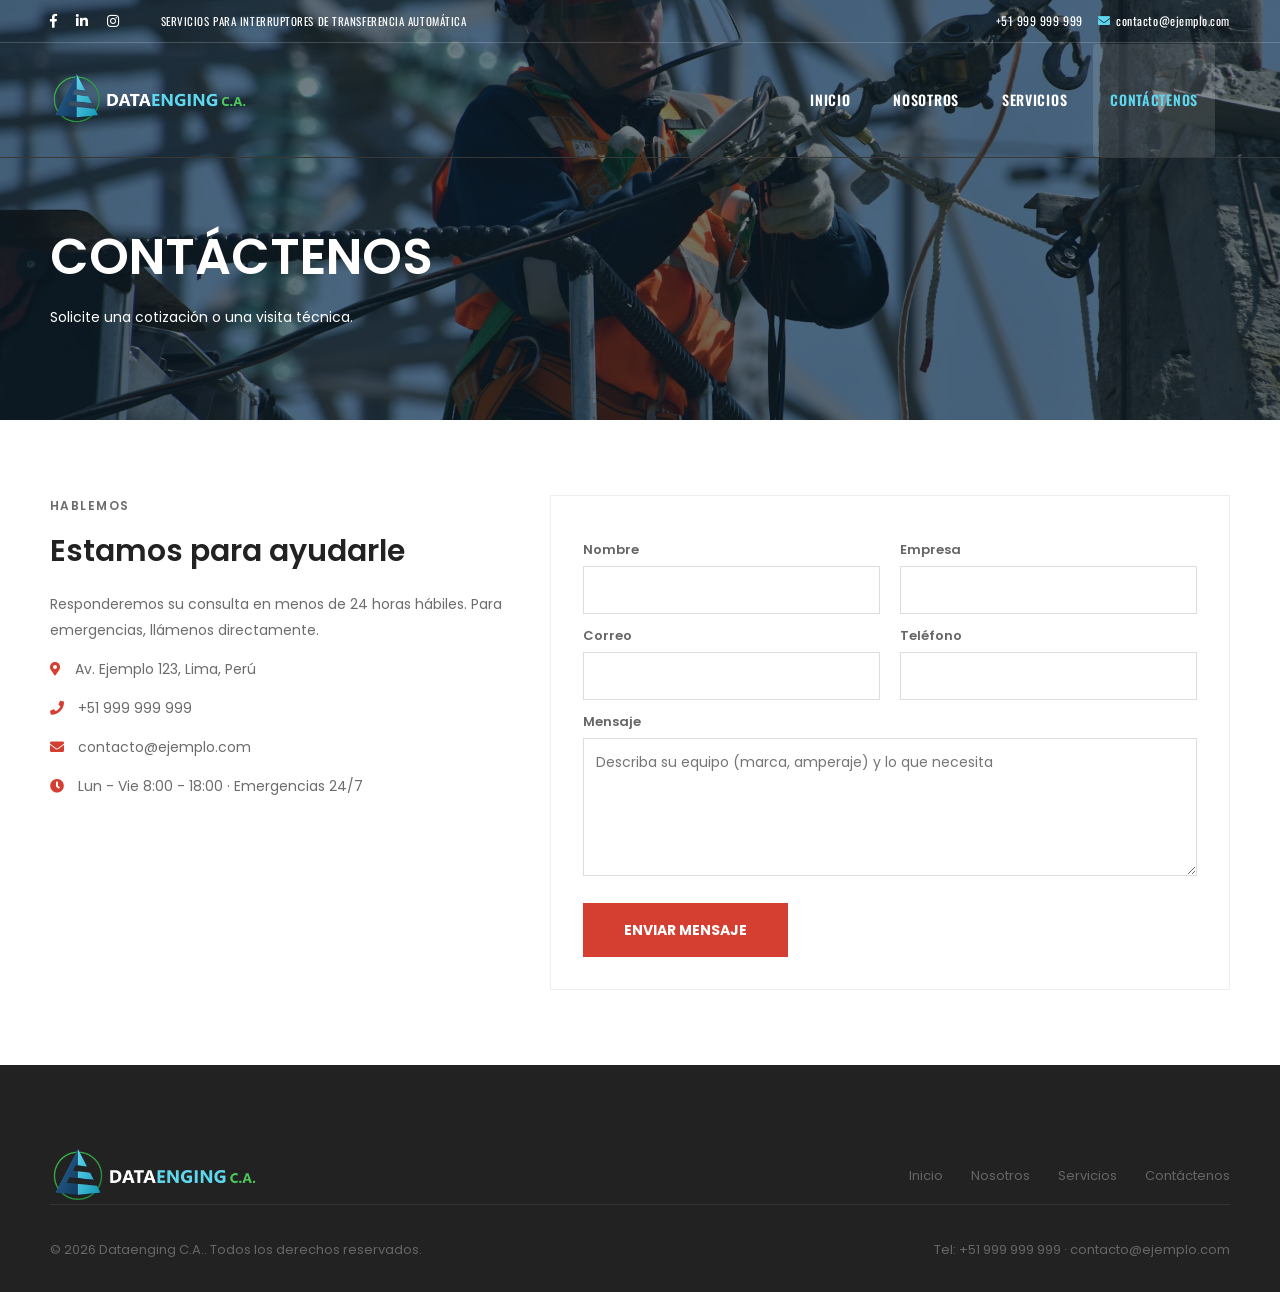
==== contactenos.html @ 5ed20f8c "update" ====
<!DOCTYPE html>
<html lang="es">

<head>
    <meta charset="UTF-8">
    <meta name="viewport" content="width=device-width, initial-scale=1.0, minimum-scale=1.0">

    <title>Contáctenos | Servicios para Interruptores de Transferencia Automática</title>

    <meta name="description" content="Venta, instalación, mantenimiento y reparación de interruptores de transferencia automática (ATS).">

    <link rel="icon" type="image/png" sizes="32x32" href="images/favicon.png">
    <link rel="icon" type="image/png" sizes="192x192" href="images/favicon-192.png">
    <link rel="apple-touch-icon" href="images/favicon-192.png">
    <link rel="preload" href="fonts/riode.ttf?5gap68" as="font" type="font/woff2" crossorigin="anonymous">
    <link rel="preload" href="vendor/fontawesome-free/webfonts/fa-solid-900.woff2" as="font" type="font/woff2"
        crossorigin="anonymous">
    <script>
        WebFontConfig = {
            google: { families: [ 'Poppins:300,400,500,600,700,800', 'Oswald:300,400,500,600,700' ] }
        };
        ( function ( d ) {
            var wf = d.createElement( 'script' ), s = d.scripts[ 0 ];
            wf.src = 'js/webfont.js';
            wf.async = true;
            s.parentNode.insertBefore( wf, s );
        } )( document );
    </script>

    <link rel="stylesheet" type="text/css" href="vendor/fontawesome-free/css/all.min.css">
    <link rel="stylesheet" type="text/css" href="vendor/animate/animate.min.css">
    <link rel="stylesheet" type="text/css" href="vendor/owl-carousel/owl.carousel.min.css">

    <link rel="stylesheet" type="text/css" href="css/demo10.min.css">
    <link rel="stylesheet" type="text/css" href="css/site.css">
</head>

<body>
    <div class="page-wrapper">
        <header class="header header-transparent">
            <div class="header-top">
                <div class="container">
                    <div class="header-left">
                        <div class="social-links inline-links">
                            <a href="#" title="Facebook" class="social-link social-facebook fab fa-facebook-f"></a>
                            <a href="#" title="LinkedIn" class="social-link social-linkedin fab fa-linkedin-in"></a>
                            <a href="#" title="Instagram" class="social-link social-instagram fab fa-instagram"></a>
                        </div>
                        <p class="welcome-msg text-uppercase">Servicios para interruptores de transferencia automática</p>
                    </div>
                    <div class="header-right">
                        <a class="call" href="tel:+51999999999"><i class="fas fa-phone-alt"></i> +51 999 999 999</a>
                        <a class="mail" href="mailto:contacto@ejemplo.com"><i class="fas fa-envelope"></i> contacto@ejemplo.com</a>
                    </div>
                </div>
            </div>
            <!-- End HeaderTop -->
            <div class="header-middle sticky-header fix-top sticky-content">
                <div class="container">
                    <div class="header-left">
                        <a href="index.html" class="logo">
                            <img src="images/logo.png" alt="Dataenging C.A." width="210" height="56" />
                        </a>
                    </div>
                    <div class="header-right">
                        <nav class="main-nav">
                            <ul class="menu">
                                <li><a href="index.html">Inicio</a></li>
                                <li><a href="nosotros.html">Nosotros</a></li>
                                <li><a href="servicios.html">Servicios</a></li>
                                <li class="active"><a href="contactenos.html">Contáctenos</a></li>
                            </ul>
                        </nav>
                    </div>
                </div>
            </div>
        </header>
        <!-- End Header -->

        <main class="main">
            <section class="subpage-hero" style="background-image: url(images/site/slide3.jpg); background-color: #1c2b36">
                <div class="container">
                    <h1>Contáctenos</h1>
                    <p>Solicite una cotización o una visita técnica.</p>
                </div>
            </section>
            <div class="page-content container subpage-content">
                <div class="row">
                    <div class="col-lg-5 mb-8 contact-info">
                        <p class="section-subtitle text-uppercase">Hablemos</p>
                        <h2>Estamos para ayudarle</h2>
                        <p>Responderemos su consulta en menos de 24 horas hábiles. Para emergencias, llámenos directamente.</p>
                        <p><i class="fas fa-map-marker-alt text-primary mr-2"></i> Av. Ejemplo 123, Lima, Perú</p>
                        <p><i class="fas fa-phone text-primary mr-2"></i> +51 999 999 999</p>
                        <p><i class="fas fa-envelope text-primary mr-2"></i> contacto@ejemplo.com</p>
                        <p><i class="fas fa-clock text-primary mr-2"></i> Lun - Vie 8:00 - 18:00 · Emergencias 24/7</p>
                    </div>
                    <div class="col-lg-7">
                        <form class="contact-form" action="#" onsubmit="this.querySelector('.form-notice').hidden = false; return false;">
                            <div class="row">
                                <div class="col-md-6"><label for="nombre">Nombre</label><input id="nombre" type="text" required></div>
                                <div class="col-md-6"><label for="empresa">Empresa</label><input id="empresa" type="text"></div>
                                <div class="col-md-6"><label for="correo">Correo</label><input id="correo" type="email" required></div>
                                <div class="col-md-6"><label for="telefono">Teléfono</label><input id="telefono" type="tel"></div>
                            </div>
                            <label for="mensaje">Mensaje</label>
                            <textarea id="mensaje" rows="5" required placeholder="Describa su equipo (marca, amperaje) y lo que necesita"></textarea>
                            <button type="submit" class="btn btn-primary mt-4">Enviar mensaje</button>
                            <p class="form-notice text-primary" hidden>Gracias. Formulario de prueba: aún no envía datos.</p>
                        </form>
                    </div>
                </div>
            </div>
        </main>
        <!-- End Main -->

        <footer class="footer footer-simple">
            <div class="container">
                <div class="footer-middle">
                    <div class="row align-items-center">
                        <div class="col-md-5">
                            <a href="index.html" class="logo-footer">
                                <img src="images/logo-footer.png" alt="Dataenging C.A." width="210" height="56" />
                            </a>
                        </div>
                        <div class="col-md-7">
                            <nav class="footer-nav">
                                <a href="index.html">Inicio</a>
                                <a href="nosotros.html">Nosotros</a>
                                <a href="servicios.html">Servicios</a>
                                <a href="contactenos.html">Contáctenos</a>
                            </nav>
                        </div>
                    </div>
                </div>
                <div class="footer-bottom">
                    <p>&copy; 2026 Dataenging C.A.. Todos los derechos reservados.</p>
                    <p>Tel: +51 999 999 999 · contacto@ejemplo.com</p>
                </div>
            </div>
        </footer>
        <!-- End Footer -->
    </div>

    <a id="scroll-top" href="#top" title="Arriba" role="button" class="scroll-top"><i class="d-icon-arrow-up"></i></a>

    <script src="vendor/jquery/jquery.min.js"></script>
    <script src="vendor/imagesloaded/imagesloaded.pkgd.min.js"></script>
    <script src="vendor/owl-carousel/owl.carousel.min.js"></script>
    <script src="js/main.min.js"></script>
</body>

</html>
---- css/demo10.min.css ----
@charset "UTF-8";.owl-carousel .owl-item img{height:auto}.owl-loaded .owl-stage:after{content:""}.owl-carousel:not(.owl-loaded){flex-wrap:nowrap;overflow:hidden}.owl-carousel:not(.owl-loaded)[class*=cols-]:not(.gutter-no){margin-left:-10px!important;margin-right:-10px!important;width:auto}.owl-theme .owl-nav.disabled+.owl-dots{margin-top:1.5rem}.owl-theme.owl-shadow-carousel .owl-nav.disabled+.owl-dots{margin-top:4rem}.owl-theme .owl-nav .owl-next,.owl-theme .owl-nav .owl-prev{margin:0;transform:translateY(-50%);font-size:20px;font-weight:400;color:#d53f31}.owl-theme .owl-nav .owl-next i:before,.owl-theme .owl-nav .owl-prev i:before{margin:0}.owl-theme .owl-nav .owl-next:not(.disabled):active .owl-theme .owl-nav .owl-next:not(.disabled):focus,.owl-theme .owl-nav .owl-next:not(.disabled):active .owl-theme .owl-nav .owl-prev:not(.disabled):focus,.owl-theme .owl-nav .owl-next:not(.disabled):hover,.owl-theme .owl-nav .owl-prev:not(.disabled):active .owl-theme .owl-nav .owl-next:not(.disabled):focus,.owl-theme .owl-nav .owl-prev:not(.disabled):active .owl-theme .owl-nav .owl-prev:not(.disabled):focus,.owl-theme .owl-nav .owl-prev:not(.disabled):hover{background-color:#d53f31;border-color:#d53f31;color:#fff}.owl-theme .owl-nav .owl-next.disabled,.owl-theme .owl-nav .owl-prev.disabled{color:#ccc}.owl-theme .owl-nav .owl-prev{left:-40px}.owl-theme .owl-nav .owl-next{right:-40px}.owl-theme .owl-dots .owl-dot.active span{background-color:#d53f31;border-color:#d53f31}.owl-theme .owl-dots .owl-dot span{margin:5px}@media (max-width:1300px){.owl-theme .owl-nav .owl-prev{left:20px}.owl-theme .owl-nav .owl-next{right:20px}}.owl-nav-full .owl-nav{opacity:0;transition:opacity 0.4s}.owl-nav-full .owl-nav .owl-next,.owl-nav-full .owl-nav .owl-prev{margin:0;top:0;height:100%;transform:none;border:0;font-size:3rem;font-weight:400;color:#333;border-radius:0;background-color:rgba(255,255,255,0.8);transition:0.4s}.owl-nav-full .owl-nav .owl-next:not(.disabled):hover,.owl-nav-full .owl-nav .owl-prev:not(.disabled):hover{color:#d53f31;background-color:rgba(255,255,255,0.8)}.owl-nav-full .owl-nav .owl-next.disabled,.owl-nav-full .owl-nav .owl-prev.disabled{visibility:hidden;opacity:0}.owl-nav-full .owl-nav .owl-prev{left:0;box-shadow:4px 0px 7px -5px rgba(0,0,0,0.2)}.owl-nav-full .owl-nav .owl-next{right:0;box-shadow:-4px 0px 7px -5px rgba(0,0,0,0.2)}.owl-nav-full:hover .owl-nav{opacity:1}.owl-nav-full:hover .owl-prev{left:0}.owl-nav-full:hover .owl-next{right:0}.owl-nav-arrow .owl-nav .owl-next,.owl-nav-arrow .owl-nav .owl-prev{margin:0;color:#666;font-weight:400;width:1em;height:1em;font-size:4.5rem;border:none}.owl-nav-arrow .owl-nav .owl-next i,.owl-nav-arrow .owl-nav .owl-prev i{display:none}.owl-nav-arrow .owl-nav .owl-next:before,.owl-nav-arrow .owl-nav .owl-prev:before{font-family:"riode"}.owl-nav-arrow .owl-nav .owl-next:not(.disabled):active,.owl-nav-arrow .owl-nav .owl-next:not(.disabled):focus,.owl-nav-arrow .owl-nav .owl-next:not(.disabled):hover,.owl-nav-arrow .owl-nav .owl-prev:not(.disabled):active,.owl-nav-arrow .owl-nav .owl-prev:not(.disabled):focus,.owl-nav-arrow .owl-nav .owl-prev:not(.disabled):hover{background-color:transparent;color:#d53f31}.owl-nav-arrow .owl-nav .owl-next.disabled,.owl-nav-arrow .owl-nav .owl-prev.disabled{color:#aaa}.owl-nav-arrow .owl-nav .owl-next{right:5%}.owl-nav-arrow .owl-nav .owl-next:before{content:""}.owl-nav-arrow .owl-nav .owl-prev{left:5%;margin-right:20px}.owl-nav-arrow .owl-nav .owl-prev:before{content:""}.owl-nav-inner .owl-nav .owl-next,.owl-nav-inner .owl-nav .owl-prev{opacity:0;visibility:hidden}.owl-nav-inner .owl-nav .owl-prev{left:0}.owl-nav-inner .owl-nav .owl-next{right:0}.owl-nav-inner:hover .owl-next,.owl-nav-inner:hover .owl-prev{opacity:1;visibility:visible}.owl-nav-inner:hover .owl-prev{left:2rem}.owl-nav-inner:hover .owl-next{right:2rem}.owl-nav-top .owl-nav{position:absolute;display:flex;top:-5.3rem;right:-0.4rem;color:#ccc}.owl-nav-top .owl-nav .owl-next:not(.disabled) .owl-prev:not(.disabled){color:#777}.owl-nav-top .owl-nav .owl-next,.owl-nav-top .owl-nav .owl-prev{position:static;transform:translateY(-11%)}.owl-nav-top .owl-nav .owl-next{margin-right:5px}.owl-nav-top .owl-nav i{padding:0.1rem 0.5rem;font-size:1.8rem;font-weight:700}.owl-nav-top .owl-nav i:before{margin:0}.owl-nav-top.owl-nav-arrow .owl-nav .owl-next,.owl-nav-top.owl-nav-arrow .owl-nav .owl-prev{font-size:3.4rem}.owl-nav-bottom .owl-nav{position:absolute;bottom:1.7rem;right:-0.4rem;color:#999}.owl-nav-bottom .owl-nav i{font-size:2rem;font-weight:700}.owl-nav-bottom .owl-nav i:before{margin:0}.owl-nav-bottom .owl-prev{margin-right:0.8rem}.owl-dot-white .owl-dots .owl-dot span{background-color:#fff;border-color:#fff;opacity:0.8}.owl-dot-white .owl-dots .owl-dot.active span{background-color:#fff;border-color:#fff;opacity:1}.owl-dot-grey .owl-dots .owl-dot span{background-color:#efefef;border-color:#efefef}.owl-dot-grey .owl-dots .owl-dot.active span{background-color:#999;border-color:#999}.owl-dot-dark .owl-dots .owl-dot span{background-color:#a1a1a1;border-color:#a1a1a1}.owl-dot-dark .owl-dots .owl-dot.active span{background-color:#333;border-color:#333}.owl-dot-inner .owl-dots{position:absolute;bottom:4.5rem;left:50%;transform:translateX(-50%)}.brand-carousel .owl-stage{display:flex;align-items:center}.brand-carousel .owl-item img{width:auto;margin:auto}.brand-carousel:not(.loaded){text-align:center;align-items:center}.owl-carousel .slide-animate{transform:translate3d(0,0,0) scale(1);will-change:filter,transform,opacity;visibility:hidden;opacity:0}.owl-carousel .slide-animate.show-content{visibility:visible;opacity:1}.owl-full-height,.owl-full-height .owl-item,.owl-full-height .owl-stage,.owl-full-height .owl-stage-outer,.owl-same-height .owl-item>*{height:100%}.owl-same-height .owl-stage{display:flex}.owl-full-height .owl-item img{height:100%;width:100%;object-fit:cover}.owl-shadow-carousel .owl-stage-outer{margin:-30px;padding:30px}.owl-nav-bg .owl-nav .owl-prev{left:15.4%}.owl-nav-bg .owl-nav .owl-next{right:15.4%}.owl-nav-bg .owl-nav [class*=owl-]{width:4.8rem;height:4.8rem;border-width:2px;font-size:3.2rem;color:#666;border-color:#666}.owl-nav-bg .owl-nav [class*=owl-].disabled{border-color:#acabab}.owl-nav-bg .owl-nav i{line-height:1;margin-bottom:2px}.owl-nav-fade .owl-nav .owl-prev{opacity:0;margin-left:4rem}.owl-nav-fade .owl-nav .owl-next{opacity:0;margin-right:4rem}.owl-nav-fade:hover .owl-nav .owl-prev{opacity:1;margin-left:0}.owl-nav-fade:hover .owl-nav .owl-next{opacity:1;margin-right:0}.owl-split .owl-item:not(:last-child){position:relative}.owl-split .owl-item:not(:last-child):after{content:"";position:absolute;left:100%;top:0;bottom:0;width:1px;background-color:#ebebeb}.owl-middle .owl-stage{display:flex;align-items:center}.rotate-slider{padding-left:17.9%}.rotate-slider .owl-stage-outer{margin:-20px;padding:20px;padding-left:23%;margin-left:-23%}.rotate-slider .owl-item{transition:1s;box-shadow:0 0 20px 5px rgba(0,0,0,0.1)}.rotate-slider .owl-item:not(.active){transform:scale(0.8) translateX(100%);transform-origin:left}.rotate-slider .owl-nav .owl-next{right:auto;left:40px;font-size:36px}.rotate-slider .owl-nav .owl-next:before{content:""}.rotate-slider .owl-nav .owl-prev{display:none}@media (max-width:479px){.rotate-slider .owl-nav .owl-next{right:auto;left:15px;font-size:24px}}.noUi-target{background:#eee;margin:4px 16px 3rem 9px}.noUi-connects{padding:11.5px 0;top:-10px}.noUi-connect{background:#999;margin-top:11px;height:3px}.noUi-horizontal .noUi-handle{top:-0.6rem;width:1.2rem;height:1.7rem;background:#444;border-radius:3px}*,:after,:before{box-sizing:inherit}html{font-size:62.5%;font-size-adjust:100%;font-weight:400;box-sizing:border-box;-webkit-tap-highlight-color:rgba(0,0,0,0)}html.dark-theme{background-color:#151515}body{margin:0;overflow-x:hidden;font-family:Poppins,sans-serif;font-size:1.4rem;line-height:1.6;color:#666}main{display:block;position:relative;background-color:#fff}body:not(.loaded) *{transition:all 0s!important}.page-wrapper{position:relative;transition:margin 0.4s}table{width:100%;border-collapse:collapse}table td,table th{padding:0}.section{padding:7rem 0}.grey-section{background:#f6f7f9}.background-section{background-repeat:no-repeat}.parallax{background-color:#3c3f41}ul{padding-left:1.5em}.breadcrumb,.category ul,.comments ul,.dropdown-box,.filter-items,.list,.menu,.menu ul,.mobile-menu,.mobile-menu ul,.nav,.nav-filters,.nav ul,.pagination,.product-nav,.product-tabs>div ul,.select-menu>ul,.widget-body,.widget-body ul{list-style-type:none;margin:0;padding:0}a{text-decoration:none;color:inherit;transition:color 0.3s}a:hover{color:#d53f31}:focus{outline:0}figure{margin:0}img{max-width:100%;height:auto;vertical-align:middle}hr{margin-bottom:2rem;border:0;border-top:1px solid #eee}input{-webkit-appearance:none;border:0;padding:0;font-family:Poppins,sans-serif}input:focus{outline:0}.input-group>button,.input-group>input,.input-wrapper>button,.input-wrapper>input{margin:0px}i{font-style:normal}button:focus{outline:none}.scrollable,.sidebar-content{-webkit-overflow-scrolling:touch}.scrollable::-webkit-scrollbar,.sidebar-content::-webkit-scrollbar{height:7px;width:4px}.scrollable::-webkit-scrollbar-thumb,.sidebar-content::-webkit-scrollbar-thumb{margin-right:2px;background:rgba(0,0,0,0.25);border-radius:5px;cursor:pointer}.scrollable-light::-webkit-scrollbar-thumb{background:rgba(255,255,255,0.2)}@keyframes bouncedelay{0%,80%,to{transform:scale(1)}40%{transform:scale(1.2)}}@keyframes rotatedelay{0%{transform:rotateZ(0)}to{transform:rotateZ(360deg)}}@keyframes reveal-1{0%{transform:rotate3d(0,0,1,135deg) translate3d(0,0,0);border-radius:50%}20%{transform:rotate3d(0,0,1,135deg) translate3d(55%,55%,0);border-radius:0}80%{transform:rotate3d(0,0,1,495deg) translate3d(55%,55%,0);border-radius:0}to{transform:rotate3d(0,0,1,495deg) translate3d(0,0,0);border-radius:50%}}@keyframes reveal-2{0%{transform:rotate3d(0,0,1,135deg) translate3d(0,0,0);border-radius:50%}20%{transform:rotate3d(0,0,1,135deg) translate3d(55%,-55%,0);border-radius:0}80%{transform:rotate3d(0,0,1,495deg) translate3d(55%,-55%,0);border-radius:0}to{transform:rotate3d(0,0,1,495deg) translate3d(0,0,0);border-radius:50%}}@keyframes reveal-3{0%{transform:rotate3d(0,0,1,135deg) translate3d(0,0,0);border-radius:50%}20%{transform:rotate3d(0,0,1,135deg) translate3d(-55%,-55%,0);border-radius:0}80%{transform:rotate3d(0,0,1,495deg) translate3d(-55%,-55%,0);border-radius:0}to{transform:rotate3d(0,0,1,495deg) translate3d(0,0,0);border-radius:50%}}@keyframes reveal-4{0%{transform:rotate3d(0,0,1,135deg) translate3d(0,0,0);border-radius:50%}20%{transform:rotate3d(0,0,1,135deg) translate3d(-55%,55%,0);border-radius:0}80%{transform:rotate3d(0,0,1,495deg) translate3d(-55%,55%,0);border-radius:0}to{transform:rotate3d(0,0,1,495deg) translate3d(0,0,0);border-radius:50%}}.bounce-loader{position:absolute;display:flex;flex-wrap:wrap;align-items:center;justify-content:space-between;top:50%;left:50%;width:20px;height:20px;transition:all 0.2s;text-align:center;z-index:10000}.bounce-loader .bounce1,.bounce-loader .bounce2,.bounce-loader .bounce3,.bounce-loader .bounce4{display:block;position:absolute;left:0;top:0;width:20px;height:20px;margin-bottom:5px;background-color:#d53f31}.bounce-loader .bounce1{animation:2s infinite reveal-1}.bounce-loader .bounce2{animation:2s infinite reveal-2}.bounce-loader .bounce3{animation:2s infinite reveal-3}.bounce-loader .bounce4{animation:2s infinite reveal-4}.bounce-loader .bounce3{border:3px solid #d53f31;background-color:transparent}.appear-animate{transform:translate3d(0,0,0) scale(1);will-change:transform,filter,opacity}.fade{opacity:0;transition:opacity 0.5s}.fade.in{opacity:1}.scroll-top{position:fixed;text-align:center;bottom:30px;left:auto;right:30px;width:60px;height:60px;font-size:27px;opacity:0;visibility:hidden;transition:transform 0.3s,visibility 0.3s,opacity 0.3s;color:#222;transform:translateY(40px);border-radius:3px;z-index:999;box-shadow:0 0 20px 0 rgba(0,0,0,0.1);line-height:60px;background-color:#fff}.scroll-top:hover{color:#222}.scroll-top i{font-weight:900;line-height:inherit}@media (min-width:768px){.scroll-top.show{visibility:visible;opacity:1;transform:translateY(0)}}@keyframes fixedTop{0%{transform:translateY(-100%);transform-origin:center top 0px}to{transform:translateY(0)}}@keyframes fixedBottom{0%{transform:translateY(100%);transform-origin:center top 0px}to{transform:translateY(0)}}.sticky-content.fix-top{top:0}.sticky-content.fix-bottom{bottom:0}.sticky-content.fixed{position:fixed;opacity:1;left:0;right:0;background-color:#fff;z-index:1051;box-shadow:0 0 10px 1px rgba(0,0,0,0.1)}.sticky-content.fixed.fix-top{animation:fixedTop 0.4s}.sticky-content.fixed.fix-bottom{animation:fixedBottom 0.4s}.load-more-overlay.loading:after,.loading:not(.load-more-overlay){animation:spin 650ms infinite linear;border:2px solid transparent;border-radius:32px;border-top:2px solid rgba(0,0,0,0.4)!important;border-right:2px solid rgba(0,0,0,0.4)!important;border-bottom:2px solid rgba(0,0,0,0.4)!important;content:"";display:block;height:21px;top:50%;margin-top:-11px;left:50%;margin-left:-10px;right:auto;position:absolute;width:21px}.dark-theme .load-more-overlay.loading:after,.dark-theme .loading:not(.load-more-overlay){border-radius:32px;border-top:2px solid rgba(255,255,255,0.6)!important;border-right:2px solid rgba(255,255,255,0.6)!important;border-bottom:2px solid rgba(255,255,255,0.6)!important}.load-more-overlay{position:relative}.load-more-overlay.loading:after{content:""}.load-more-overlay:before{content:"";position:absolute;left:0;right:0;top:0;bottom:0;background-color:#fff;opacity:0.8}@keyframes spin{0%{transform:rotate(0deg)}to{transform:rotate(359deg)}}.riode-rounded-skin .btn,.riode-rounded-skin .minipopup-box,.riode-rounded-skin .post-calendar,.riode-rounded-skin .post-framed,.riode-rounded-skin .post-media,.riode-rounded-skin .post-single .post-author-detail,.riode-rounded-skin .post-single>.post-wrap img,.riode-rounded-skin .product-category,.riode-rounded-skin .product-category .category-content,.riode-rounded-skin .product-hide-details .btn-product,.riode-rounded-skin .product-hide-details .btn-product-icon,.riode-rounded-skin .product-with-qty .quantity button,.riode-rounded-skin .product-wrapper .banner,.riode-rounded-skin .vendor-widget .vendor-banner,.riode-rounded-skin .vendor-widget .vendor-logo,.riode-rounded-skin .vendor-widget .vendor-product>figure{border-radius:3px;overflow:hidden}.riode-rounded-skin .login-popup{border-radius:3px}.riode-rounded-skin .form-row [type=email],.riode-rounded-skin .form-row [type=password],.riode-rounded-skin .form-row [type=tel],.riode-rounded-skin .form-row [type=text],.riode-rounded-skin .form-row textarea{border-radius:3px}.riode-rounded-skin .btn-link,.riode-rounded-skin .form-coupon .input-text{border-radius:0;overflow:visible}.riode-rounded-skin .post.post-mask.gradient:before{border-radius:0 0 3px 3px;overflow:hidden}.riode-rounded-skin .mfp-product .product,.riode-rounded-skin .product-category.cat-type-default{border-radius:10px}.sticky-icon-links li:nth-child(4) a{background:#d53f31}.d-loading{position:absolute;left:0;right:0;top:0;bottom:0;background:rgba(255,255,255,0.6);z-index:10}.d-loading.small i{position:absolute;left:calc(50% - 10px);top:calc(50% - 10px);width:20px;height:20px}.d-loading i{position:absolute;left:calc(50% - 17px);top:calc(50% - 17px);width:34px;height:34px;border:2px solid transparent;border-top-color:#d53f31;border-radius:50%;animation:spin 0.75s infinite linear}.d-loading i:before{content:"";top:-2px;left:-2px;position:absolute;width:inherit;height:inherit;border:inherit;border-radius:inherit;animation:spin 1.5s infinite ease}.w-100{width:100%!important}.h-100{height:100%!important}.h-auto{height:auto!important}.p-sticky{position:sticky!important}.p-relative{position:relative!important}.p-absolute{position:absolute!important}.x-50{left:50%!important;transform:translateX(-50%)!important}.x-50.y-50{transform:translate(-50%,-50%)!important}.y-50{top:50%!important;transform:translateY(-50%)!important}.d-none{display:none!important}.d-block{display:block!important}.d-inline-block{display:inline-block!important}.d-flex{display:flex!important}.d-inline-flex{display:inline-flex!important}.justify-content-center{justify-content:center!important}.justify-content-start{justify-content:flex-start!important}.justify-content-end{justify-content:flex-end!important}.justify-content-between{justify-content:space-between!important}.align-items-start{align-items:flex-start!important}.align-items-center{align-items:center!important}.align-items-end{align-items:flex-end!important}.flex-column{flex-direction:column!important}.flex-wrap{flex-wrap:wrap!important}.flex-1{flex:1!important}.overflow-hidden{overflow:hidden!important}@media (min-width:1200px){.d-xl-none{display:none!important}.d-xl-block{display:block!important}.d-xl-flex{display:flex!important}.d-xl-inline-flex{display:inline-flex!important}}@media (min-width:992px){.d-lg-none{display:none!important}.d-lg-block{display:block!important}.d-lg-flex{display:flex!important}.d-lg-inline-flex{display:inline-flex!important}}@media (max-width:1199px){.d-xl-show{display:none!important}}@media (max-width:991px){.d-lg-show{display:none!important}}@media (max-width:767px){.d-md-show{display:none!important}}@media (max-width:479px){.d-xs-show{display:none!important}}.font-primary{font-family:Poppins,sans-serif!important}.font-secondary{font-family:"Oswald",sans-serif!important}.font-tertiary{font-family:"Open Sans",sans-serif!important}.font-weight-bolder{font-weight:800!important}.font-weight-bold{font-weight:700!important}.font-weight-semi-bold{font-weight:600!important}.font-weight-normal{font-weight:400!important}.font-weight-light{font-weight:300!important}.text-uppercase{text-transform:uppercase!important}.text-capitalize{text-transform:capitalize!important}.text-normal{text-transform:none!important}.font-italic{font-style:italic!important}.font-normal{font-stretch:normal!important}.text-left{text-align:left!important}.text-center{text-align:center!important}.text-right{text-align:right!important}.text-white{color:#fff!important}.text-light{color:#ccc!important}.text-grey{color:#999!important}.text-body{color:#666!important}.text-dark{color:#222!important}.text-black{color:#000!important}.text-primary{color:#d53f31!important}.text-secondary{color:#a7372b!important}.ls-md{letter-spacing:-0.03em!important}.ls-s{letter-spacing:-0.01em!important}.ls-m{letter-spacing:-0.025em!important}.ls-l{letter-spacing:-0.05em!important}.ls-normal{letter-spacing:0!important}.lh-2{line-height:2!important}.lh-1{line-height:1!important}.lh-0{line-height:0!important}.bg-white{background-color:#fff!important}.bg-dark{background-color:#222!important}.bg-grey{background-color:#999!important}.bg-light{background-color:#ccc!important}.bg-black{background-color:#000!important}.bg-primary{background-color:#d53f31!important}.bg-secondary{background-color:#a7372b!important}.border-no{border:none!important}h1,h2,h3,h4,h5,h6,p{font-weight:400;margin:0 0 2rem}h1,h2,h3,h4,h5,h6{font-family:Poppins,sans-serif;font-weight:600;line-height:1.4;color:#222}h1{font-size:4rem}h2{font-size:3.4rem}h3{font-size:3rem}h4{font-size:2.4rem}h5{font-size:1.8rem}h6{font-size:1.5rem}p{font-family:Poppins,sans-serif;font-size:1.4rem;line-height:1.86}blockquote{margin:0}.list{font-size:1.4rem;line-height:1.86;color:#666}.list-style-none{list-style:none}.list-type-number{list-style-type:decimal}.list-type-check li{position:relative;padding-left:2.4rem}.list-type-check li:before{display:block;position:absolute;left:3px;top:2px;font-family:"riode";content:"";font-weight:700;font-size:1.2rem;color:#222}.list-circle li{padding-left:1rem;margin-bottom:1rem}.list-circle i{margin-right:1.2rem;width:4rem;height:4rem;border:1px solid #e1e1e1;border-radius:50%;text-align:center;line-height:3.8rem;font-size:1.1rem}.list-arrow li{position:relative;transition:color 0.3s,padding 0.3s}.list-arrow li:before{content:"";display:block;position:absolute;left:0;top:50%;transform:translateY(-50%);opacity:0;visibility:hidden;font-family:"riode";font-size:1.4rem;transition:opacity 0.3s,visibility 0.3s}.list-arrow li.show,.list-arrow li:hover{padding-left:2.2rem;color:#d53f31}.list-arrow li.show:before,.list-arrow li:hover:before{visibility:visible;opacity:1}.text-bd-left{position:relative;padding-left:2rem}.text-bd-left:before{content:"";display:block;position:absolute;left:0;width:2px;top:5px;bottom:5px;background-color:#dae1e5}@media (max-width:767px){.list-type-number{margin-left:2.3rem}}.container,.container-fluid{width:100%;padding-left:20px;padding-right:20px;margin-left:auto;margin-right:auto}@media (max-width:479px){.container,.container-fluid{padding-left:15px;padding-right:15px}}.container-fluid{max-width:1820px}.container{max-width:1220px}.divider{display:inline-block;vertical-align:middle;margin-right:1.5rem;height:2.5rem;width:1px;background-color:#e1e1e1}.dark-theme .divider{background-color:#fff3}.row{display:flex;flex-wrap:wrap;margin-left:-10px;margin-right:-10px}.row>*{position:relative;width:100%;padding-right:10px;padding-left:10px}.gutter-lg{margin-left:-15px;margin-right:-15px}.gutter-lg>*{padding-right:15px;padding-left:15px}.gutter-sm{margin-left:-5px;margin-right:-5px}.gutter-sm>*{padding-right:5px;padding-left:5px}.gutter-xs{margin-left:-1px;margin-right:-1px}.gutter-xs>*{padding-right:1px;padding-left:1px}.gutter-no{margin-left:0;margin-right:0}.gutter-no>*{padding-right:0;padding-left:0}.cols-1>*{max-width:100%;flex:0 0 100%}.cols-2>*{max-width:50%;flex:0 0 50%}.cols-3>*{max-width:33.3333%;flex:0 0 33.3333%}.cols-4>*{max-width:25%;flex:0 0 25%}.cols-5>*{max-width:20%;flex:0 0 20%}.cols-6>*{max-width:16.6667%;flex:0 0 16.6667%}.cols-7>*{max-width:14.2857%;flex:0 0 14.2857%}.cols-8>*{max-width:12.5%;flex:0 0 12.5%}@media (min-width:480px){.cols-xs-1>*{max-width:100%;flex:0 0 100%}.cols-xs-2>*{max-width:50%;flex:0 0 50%}.cols-xs-3>*{max-width:33.3333%;flex:0 0 33.3333%}.cols-xs-4>*{max-width:25%;flex:0 0 25%}.cols-xs-5>*{max-width:20%;flex:0 0 20%}.cols-xs-6>*{max-width:16.6667%;flex:0 0 16.6667%}.cols-xs-7>*{max-width:14.2857%;flex:0 0 14.2857%}.cols-xs-8>*{max-width:12.5%;flex:0 0 12.5%}}@media (min-width:576px){.cols-sm-1>*{max-width:100%;flex:0 0 100%}.cols-sm-2>*{max-width:50%;flex:0 0 50%}.cols-sm-3>*{max-width:33.3333%;flex:0 0 33.3333%}.cols-sm-4>*{max-width:25%;flex:0 0 25%}.cols-sm-5>*{max-width:20%;flex:0 0 20%}.cols-sm-6>*{max-width:16.6667%;flex:0 0 16.6667%}.cols-sm-7>*{max-width:14.2857%;flex:0 0 14.2857%}.cols-sm-8>*{max-width:12.5%;flex:0 0 12.5%}}@media (min-width:768px){.cols-md-1>*{max-width:100%;flex:0 0 100%}.cols-md-2>*{max-width:50%;flex:0 0 50%}.cols-md-3>*{max-width:33.3333%;flex:0 0 33.3333%}.cols-md-4>*{max-width:25%;flex:0 0 25%}.cols-md-5>*{max-width:20%;flex:0 0 20%}.cols-md-6>*{max-width:16.6667%;flex:0 0 16.6667%}.cols-md-7>*{max-width:14.2857%;flex:0 0 14.2857%}.cols-md-8>*{max-width:12.5%;flex:0 0 12.5%}}@media (min-width:992px){.cols-lg-1>*{max-width:100%;flex:0 0 100%}.cols-lg-2>*{max-width:50%;flex:0 0 50%}.cols-lg-3>*{max-width:33.3333%;flex:0 0 33.3333%}.cols-lg-4>*{max-width:25%;flex:0 0 25%}.cols-lg-5>*{max-width:20%;flex:0 0 20%}.cols-lg-6>*{max-width:16.6667%;flex:0 0 16.6667%}.cols-lg-7>*{max-width:14.2857%;flex:0 0 14.2857%}.cols-lg-8>*{max-width:12.5%;flex:0 0 12.5%}}@media (min-width:1200px){.cols-xl-1>*{max-width:100%;flex:0 0 100%}.cols-xl-2>*{max-width:50%;flex:0 0 50%}.cols-xl-3>*{max-width:33.3333%;flex:0 0 33.3333%}.cols-xl-4>*{max-width:25%;flex:0 0 25%}.cols-xl-5>*{max-width:20%;flex:0 0 20%}.cols-xl-6>*{max-width:16.6667%;flex:0 0 16.6667%}.cols-xl-7>*{max-width:14.2857%;flex:0 0 14.2857%}.cols-xl-8>*{max-width:12.5%;flex:0 0 12.5%}}@media (min-width:1600px){.cols-xxl-1>*{max-width:100%;flex:0 0 100%}.cols-xxl-2>*{max-width:50%;flex:0 0 50%}.cols-xxl-3>*{max-width:33.3333%;flex:0 0 33.3333%}.cols-xxl-4>*{max-width:25%;flex:0 0 25%}.cols-xxl-5>*{max-width:20%;flex:0 0 20%}.cols-xxl-6>*{max-width:16.6667%;flex:0 0 16.6667%}.cols-xxl-7>*{max-width:14.2857%;flex:0 0 14.2857%}.cols-xxl-8>*{max-width:12.5%;flex:0 0 12.5%}}.col-1{max-width:8.3333%;flex:0 0 8.3333%}.col-2{max-width:16.6667%;flex:0 0 16.6667%}.col-3{max-width:25%;flex:0 0 25%}.col-4{max-width:33.3333%;flex:0 0 33.3333%}.col-5{max-width:41.6667%;flex:0 0 41.6667%}.col-6{max-width:50%;flex:0 0 50%}.col-7{max-width:58.3333%;flex:0 0 58.3333%}.col-8{max-width:66.6667%;flex:0 0 66.6667%}.col-9{max-width:75%;flex:0 0 75%}.col-10{max-width:83.3333%;flex:0 0 83.3333%}.col-11{max-width:91.6667%;flex:0 0 91.6667%}.col-12{max-width:100%;flex:0 0 100%}@media (min-width:480px){.col-xs-1{max-width:8.3333%;flex:0 0 8.3333%}.col-xs-2{max-width:16.6667%;flex:0 0 16.6667%}.col-xs-3{max-width:25%;flex:0 0 25%}.col-xs-4{max-width:33.3333%;flex:0 0 33.3333%}.col-xs-5{max-width:41.6667%;flex:0 0 41.6667%}.col-xs-6{max-width:50%;flex:0 0 50%}.col-xs-7{max-width:58.3333%;flex:0 0 58.3333%}.col-xs-8{max-width:66.6667%;flex:0 0 66.6667%}.col-xs-9{max-width:75%;flex:0 0 75%}.col-xs-10{max-width:83.3333%;flex:0 0 83.3333%}.col-xs-11{max-width:91.6667%;flex:0 0 91.6667%}.col-xs-12{max-width:100%;flex:0 0 100%}}@media (min-width:576px){.col-sm-1{max-width:8.3333%;flex:0 0 8.3333%}.col-sm-2{max-width:16.6667%;flex:0 0 16.6667%}.col-sm-3{max-width:25%;flex:0 0 25%}.col-sm-4{max-width:33.3333%;flex:0 0 33.3333%}.col-sm-5{max-width:41.6667%;flex:0 0 41.6667%}.col-sm-6{max-width:50%;flex:0 0 50%}.col-sm-7{max-width:58.3333%;flex:0 0 58.3333%}.col-sm-8{max-width:66.6667%;flex:0 0 66.6667%}.col-sm-9{max-width:75%;flex:0 0 75%}.col-sm-10{max-width:83.3333%;flex:0 0 83.3333%}.col-sm-11{max-width:91.6667%;flex:0 0 91.6667%}.col-sm-12{max-width:100%;flex:0 0 100%}}@media (min-width:768px){.col-md-1{max-width:8.3333%;flex:0 0 8.3333%}.col-md-2{max-width:16.6667%;flex:0 0 16.6667%}.col-md-3{max-width:25%;flex:0 0 25%}.col-md-4{max-width:33.3333%;flex:0 0 33.3333%}.col-md-5{max-width:41.6667%;flex:0 0 41.6667%}.col-md-6{max-width:50%;flex:0 0 50%}.col-md-7{max-width:58.3333%;flex:0 0 58.3333%}.col-md-8{max-width:66.6667%;flex:0 0 66.6667%}.col-md-9{max-width:75%;flex:0 0 75%}.col-md-10{max-width:83.3333%;flex:0 0 83.3333%}.col-md-11{max-width:91.6667%;flex:0 0 91.6667%}.col-md-12{max-width:100%;flex:0 0 100%}}@media (min-width:992px){.col-lg-1{max-width:8.3333%;flex:0 0 8.3333%}.col-lg-2{max-width:16.6667%;flex:0 0 16.6667%}.col-lg-3{max-width:25%;flex:0 0 25%}.col-lg-4{max-width:33.3333%;flex:0 0 33.3333%}.col-lg-5{max-width:41.6667%;flex:0 0 41.6667%}.col-lg-6{max-width:50%;flex:0 0 50%}.col-lg-7{max-width:58.3333%;flex:0 0 58.3333%}.col-lg-8{max-width:66.6667%;flex:0 0 66.6667%}.col-lg-9{max-width:75%;flex:0 0 75%}.col-lg-10{max-width:83.3333%;flex:0 0 83.3333%}.col-lg-11{max-width:91.6667%;flex:0 0 91.6667%}.col-lg-12{max-width:100%;flex:0 0 100%}}@media (min-width:1200px){.col-xl-1{max-width:8.3333%;flex:0 0 8.3333%}.col-xl-2{max-width:16.6667%;flex:0 0 16.6667%}.col-xl-3{max-width:25%;flex:0 0 25%}.col-xl-4{max-width:33.3333%;flex:0 0 33.3333%}.col-xl-5{max-width:41.6667%;flex:0 0 41.6667%}.col-xl-6{max-width:50%;flex:0 0 50%}.col-xl-7{max-width:58.3333%;flex:0 0 58.3333%}.col-xl-8{max-width:66.6667%;flex:0 0 66.6667%}.col-xl-9{max-width:75%;flex:0 0 75%}.col-xl-10{max-width:83.3333%;flex:0 0 83.3333%}.col-xl-11{max-width:91.6667%;flex:0 0 91.6667%}.col-xl-12{max-width:100%;flex:0 0 100%}}@media (min-width:1600px){.col-xxl-10{flex:0 0 83.3333%;max-width:83.3333%}.col-xxl-3{flex:0 0 25%;max-width:25%}.col-xxl-2{flex:0 0 16.6666%;max-width:16.6666%}}@media (min-width:1200px){.col-xl-5col{position:relative;flex:0 0 20%;max-width:20%;padding-right:10px;padding-left:10px}.col-xl-5col2{position:relative;flex:0 0 40%;max-width:40%;padding-right:10px;padding-left:10px}.col-xl-5col4{position:relative;flex:0 0 80%;max-width:80%;padding-right:10px;padding-left:10px}}.order-first{order:-1}.order-last{order:9}@media (min-width:576px){.order-sm-auto{order:0}.order-sm-first{order:-1}.order-sm-last{order:9}}@media (min-width:768px){.order-md-auto{order:0}.order-md-first{order:-1}.order-md-last{order:9}}@media (min-width:992px){.order-lg-auto{order:0}.order-lg-first{order:-1}.order-lg-last{order:9}}@media (min-width:1200px){.order-xl-auto{order:0}.order-xl-first{order:-1}.order-xl-last{order:9}}.grid{margin:-1rem}.grid .banner,.grid .banner img,.grid .category,.grid .category>a,.grid .category img,.grid figure{height:100%}.grid img{object-fit:cover}.grid .grid-item{padding:1rem;transform:translate3d(0,0,0)}.grid.gutter-sm{margin:-0.5rem}.grid.gutter-sm .grid-item{padding:0.5rem}.grid.gutter-no{margin:0}.grid.gutter-no .grid-item{padding:0}.grid:after{content:"";display:block;clear:both}.grid.grid-float{display:block!important}.grid.grid-float .grid-item{float:left}.split-line>*{margin-bottom:3rem;padding-bottom:3rem;border-bottom:1px solid #ebebeb}.split-line>:after{content:"";display:block;width:1px;height:calc(100% - 3rem);position:absolute;right:0;top:0;background-color:#ebebeb}.split-line.cols-1>:nth-child(1n):after,.split-line.cols-2>:nth-child(2n):after,.split-line.cols-3>:nth-child(3n):after,.split-line.cols-4>:nth-child(4n):after,.split-line.cols-5>:nth-child(5n):after,.split-line.cols-6>:nth-child(6n):after,.split-line.cols-7>:nth-child(7n):after,.split-line.cols-8>:nth-child(8n):after,.split-line>.col-1:nth-child(12n):after,.split-line>.col-2:nth-child(6n):after,.split-line>.col-3:nth-child(4n):after,.split-line>.col-4:nth-child(3n):after,.split-line>.col-5:nth-child(2n):after,.split-line>.col-6:nth-child(2n):after,.split-line>.col-7:nth-child(1n):after,.split-line>.col-8:nth-child(1n):after,.split-line>.col-9:nth-child(1n):after,.split-line>.col-10:nth-child(1n):after,.split-line>.col-11:nth-child(1n):after{content:none}@media (min-width:576px){.split-line.cols-sm-1>:nth-child(n):after,.split-line.cols-sm-2>:nth-child(n):after,.split-line.cols-sm-3>:nth-child(n):after,.split-line.cols-sm-4>:nth-child(n):after,.split-line.cols-sm-5>:nth-child(n):after,.split-line.cols-sm-6>:nth-child(n):after,.split-line.cols-sm-7>:nth-child(n):after,.split-line.cols-sm-8>:nth-child(n):after,.split-line>.col-sm-1:nth-child(n):after,.split-line>.col-sm-2:nth-child(n):after,.split-line>.col-sm-3:nth-child(n):after,.split-line>.col-sm-4:nth-child(n):after,.split-line>.col-sm-5:nth-child(n):after,.split-line>.col-sm-6:nth-child(n):after,.split-line>.col-sm-7:nth-child(n):after,.split-line>.col-sm-8:nth-child(n):after,.split-line>.col-sm-9:nth-child(n):after,.split-line>.col-sm-10:nth-child(n):after,.split-line>.col-sm-11:nth-child(n):after{content:""}.split-line.cols-sm-1>:nth-child(1n):after,.split-line.cols-sm-2>:nth-child(2n):after,.split-line.cols-sm-3>:nth-child(3n):after,.split-line.cols-sm-4>:nth-child(4n):after,.split-line.cols-sm-5>:nth-child(5n):after,.split-line.cols-sm-6>:nth-child(6n):after,.split-line.cols-sm-7>:nth-child(7n):after,.split-line.cols-sm-8>:nth-child(8n):after,.split-line>.col-sm-1:nth-child(12n):after,.split-line>.col-sm-2:nth-child(6n):after,.split-line>.col-sm-3:nth-child(4n):after,.split-line>.col-sm-4:nth-child(3n):after,.split-line>.col-sm-5:nth-child(2n):after,.split-line>.col-sm-6:nth-child(2n):after,.split-line>.col-sm-7:nth-child(1n):after,.split-line>.col-sm-8:nth-child(1n):after,.split-line>.col-sm-9:nth-child(1n):after,.split-line>.col-sm-10:nth-child(1n):after,.split-line>.col-sm-11:nth-child(1n):after{content:none}}@media (min-width:768px){.split-line.cols-md-1>:nth-child(n):after,.split-line.cols-md-2>:nth-child(n):after,.split-line.cols-md-3>:nth-child(n):after,.split-line.cols-md-4>:nth-child(n):after,.split-line.cols-md-5>:nth-child(n):after,.split-line.cols-md-6>:nth-child(n):after,.split-line.cols-md-7>:nth-child(n):after,.split-line.cols-md-8>:nth-child(n):after,.split-line>.col-md-1:nth-child(n):after,.split-line>.col-md-2:nth-child(n):after,.split-line>.col-md-3:nth-child(n):after,.split-line>.col-md-4:nth-child(n):after,.split-line>.col-md-5:nth-child(n):after,.split-line>.col-md-6:nth-child(n):after,.split-line>.col-md-7:nth-child(n):after,.split-line>.col-md-8:nth-child(n):after,.split-line>.col-md-9:nth-child(n):after,.split-line>.col-md-10:nth-child(n):after,.split-line>.col-md-11:nth-child(n):after{content:""}.split-line.cols-md-1>:nth-child(1n):after,.split-line.cols-md-2>:nth-child(2n):after,.split-line.cols-md-3>:nth-child(3n):after,.split-line.cols-md-4>:nth-child(4n):after,.split-line.cols-md-5>:nth-child(5n):after,.split-line.cols-md-6>:nth-child(6n):after,.split-line.cols-md-7>:nth-child(7n):after,.split-line.cols-md-8>:nth-child(8n):after,.split-line>.col-md-1:nth-child(12n):after,.split-line>.col-md-2:nth-child(6n):after,.split-line>.col-md-3:nth-child(4n):after,.split-line>.col-md-4:nth-child(3n):after,.split-line>.col-md-5:nth-child(2n):after,.split-line>.col-md-6:nth-child(2n):after,.split-line>.col-md-7:nth-child(1n):after,.split-line>.col-md-8:nth-child(1n):after,.split-line>.col-md-9:nth-child(1n):after,.split-line>.col-md-10:nth-child(1n):after,.split-line>.col-md-11:nth-child(1n):after{content:none}}@media (min-width:992px){.split-line.cols-lg-1>:nth-child(n):after,.split-line.cols-lg-2>:nth-child(n):after,.split-line.cols-lg-3>:nth-child(n):after,.split-line.cols-lg-4>:nth-child(n):after,.split-line.cols-lg-5>:nth-child(n):after,.split-line.cols-lg-6>:nth-child(n):after,.split-line.cols-lg-7>:nth-child(n):after,.split-line.cols-lg-8>:nth-child(n):after,.split-line>.col-lg-1:nth-child(n):after,.split-line>.col-lg-2:nth-child(n):after,.split-line>.col-lg-3:nth-child(n):after,.split-line>.col-lg-4:nth-child(n):after,.split-line>.col-lg-5:nth-child(n):after,.split-line>.col-lg-6:nth-child(n):after,.split-line>.col-lg-7:nth-child(n):after,.split-line>.col-lg-8:nth-child(n):after,.split-line>.col-lg-9:nth-child(n):after,.split-line>.col-lg-10:nth-child(n):after,.split-line>.col-lg-11:nth-child(n):after{content:""}.split-line.cols-lg-1>:nth-child(1n):after,.split-line.cols-lg-2>:nth-child(2n):after,.split-line.cols-lg-3>:nth-child(3n):after,.split-line.cols-lg-4>:nth-child(4n):after,.split-line.cols-lg-5>:nth-child(5n):after,.split-line.cols-lg-6>:nth-child(6n):after,.split-line.cols-lg-7>:nth-child(7n):after,.split-line.cols-lg-8>:nth-child(8n):after,.split-line>.col-lg-1:nth-child(12n):after,.split-line>.col-lg-2:nth-child(6n):after,.split-line>.col-lg-3:nth-child(4n):after,.split-line>.col-lg-4:nth-child(3n):after,.split-line>.col-lg-5:nth-child(2n):after,.split-line>.col-lg-6:nth-child(2n):after,.split-line>.col-lg-7:nth-child(1n):after,.split-line>.col-lg-8:nth-child(1n):after,.split-line>.col-lg-9:nth-child(1n):after,.split-line>.col-lg-10:nth-child(1n):after,.split-line>.col-lg-11:nth-child(1n):after{content:none}}@media (min-width:1200px){.split-line.cols-xl-1>:nth-child(n):after,.split-line.cols-xl-2>:nth-child(n):after,.split-line.cols-xl-3>:nth-child(n):after,.split-line.cols-xl-4>:nth-child(n):after,.split-line.cols-xl-5>:nth-child(n):after,.split-line.cols-xl-6>:nth-child(n):after,.split-line.cols-xl-7>:nth-child(n):after,.split-line.cols-xl-8>:nth-child(n):after,.split-line>.col-xl-1:nth-child(n):after,.split-line>.col-xl-2:nth-child(n):after,.split-line>.col-xl-3:nth-child(n):after,.split-line>.col-xl-4:nth-child(n):after,.split-line>.col-xl-5:nth-child(n):after,.split-line>.col-xl-5col:nth-child(n):after,.split-line>.col-xl-6:nth-child(n):after,.split-line>.col-xl-7:nth-child(n):after,.split-line>.col-xl-7col:nth-child(n):after,.split-line>.col-xl-8:nth-child(n):after,.split-line>.col-xl-8col:nth-child(n):after,.split-line>.col-xl-9:nth-child(n):after,.split-line>.col-xl-10:nth-child(n):after,.split-line>.col-xl-11:nth-child(n):after{content:""}.split-line.cols-xl-1>:nth-child(1n):after,.split-line.cols-xl-2>:nth-child(2n):after,.split-line.cols-xl-3>:nth-child(3n):after,.split-line.cols-xl-4>:nth-child(4n):after,.split-line.cols-xl-5>:nth-child(5n):after,.split-line.cols-xl-6>:nth-child(6n):after,.split-line.cols-xl-7>:nth-child(7n):after,.split-line.cols-xl-8>:nth-child(8n):after,.split-line>.col-xl-1:nth-child(12n):after,.split-line>.col-xl-2:nth-child(6n):after,.split-line>.col-xl-3:nth-child(4n):after,.split-line>.col-xl-4:nth-child(3n):after,.split-line>.col-xl-5:nth-child(2n):after,.split-line>.col-xl-5col:nth-child(5n):after,.split-line>.col-xl-6:nth-child(2n):after,.split-line>.col-xl-7:nth-child(1n):after,.split-line>.col-xl-7col:nth-child(7n):after,.split-line>.col-xl-8:nth-child(1n):after,.split-line>.col-xl-8col:nth-child(8n):after,.split-line>.col-xl-9:nth-child(1n):after,.split-line>.col-xl-10:nth-child(1n):after,.split-line>.col-xl-11:nth-child(1n):after{content:none}}.mt-0{margin-top:0rem!important}.mb-0{margin-bottom:0rem!important}.pt-0{padding-top:0rem!important}.pb-0{padding-bottom:0rem!important}.mt-1{margin-top:0.5rem!important}.mb-1{margin-bottom:0.5rem!important}.pt-1{padding-top:0.5rem!important}.pb-1{padding-bottom:0.5rem!important}.mt-2{margin-top:1rem!important}.mb-2{margin-bottom:1rem!important}.pt-2{padding-top:1rem!important}.pb-2{padding-bottom:1rem!important}.mt-3{margin-top:1.5rem!important}.mb-3{margin-bottom:1.5rem!important}.pt-3{padding-top:1.5rem!important}.pb-3{padding-bottom:1.5rem!important}.mt-4{margin-top:2rem!important}.mb-4{margin-bottom:2rem!important}.pt-4{padding-top:2rem!important}.pb-4{padding-bottom:2rem!important}.mt-5{margin-top:2.5rem!important}.mb-5{margin-bottom:2.5rem!important}.pt-5{padding-top:2.5rem!important}.pb-5{padding-bottom:2.5rem!important}.mt-6{margin-top:3rem!important}.mb-6{margin-bottom:3rem!important}.pt-6{padding-top:3rem!important}.pb-6{padding-bottom:3rem!important}.mt-7{margin-top:3.5rem!important}.mb-7{margin-bottom:3.5rem!important}.pt-7{padding-top:3.5rem!important}.pb-7{padding-bottom:3.5rem!important}.mt-8{margin-top:4rem!important}.mb-8{margin-bottom:4rem!important}.pt-8{padding-top:4rem!important}.pb-8{padding-bottom:4rem!important}.mt-9{margin-top:4.5rem!important}.mb-9{margin-bottom:4.5rem!important}.pt-9{padding-top:4.5rem!important}.pb-9{padding-bottom:4.5rem!important}.mt-10{margin-top:5rem!important}.mb-10{margin-bottom:5rem!important}.pt-10{padding-top:5rem!important}.pb-10{padding-bottom:5rem!important}.ml-0{margin-left:0rem!important}.mr-0{margin-right:0rem!important}.pl-0{padding-left:0rem!important}.pr-0{padding-right:0rem!important}.ml-1{margin-left:0.5rem!important}.mr-1{margin-right:0.5rem!important}.pl-1{padding-left:0.5rem!important}.pr-1{padding-right:0.5rem!important}.ml-2{margin-left:1rem!important}.mr-2{margin-right:1rem!important}.pl-2{padding-left:1rem!important}.pr-2{padding-right:1rem!important}.ml-3{margin-left:1.5rem!important}.mr-3{margin-right:1.5rem!important}.pl-3{padding-left:1.5rem!important}.pr-3{padding-right:1.5rem!important}.ml-4{margin-left:2rem!important}.mr-4{margin-right:2rem!important}.pl-4{padding-left:2rem!important}.pr-4{padding-right:2rem!important}.ml-5{margin-left:2.5rem!important}.mr-5{margin-right:2.5rem!important}.pl-5{padding-left:2.5rem!important}.pr-5{padding-right:2.5rem!important}.ml-6{margin-left:3rem!important}.mr-6{margin-right:3rem!important}.pl-6{padding-left:3rem!important}.pr-6{padding-right:3rem!important}.ml-7{margin-left:3.5rem!important}.mr-7{margin-right:3.5rem!important}.pl-7{padding-left:3.5rem!important}.pr-7{padding-right:3.5rem!important}.ml-8{margin-left:4rem!important}.mr-8{margin-right:4rem!important}.pl-8{padding-left:4rem!important}.pr-8{padding-right:4rem!important}.ml-9{margin-left:4.5rem!important}.mr-9{margin-right:4.5rem!important}.pl-9{padding-left:4.5rem!important}.pr-9{padding-right:4.5rem!important}.ml-10{margin-left:5rem!important}.mr-10{margin-right:5rem!important}.pl-10{padding-left:5rem!important}.pr-10{padding-right:5rem!important}.p-0{padding:0!important}.m-0{margin:0!important}.ml-auto{margin-left:auto!important}.mr-auto{margin-right:auto!important}.mx-auto{margin-left:auto!important;margin-right:auto!important}@media (min-width:576px){.mt-sm-0{margin-top:0rem!important}.mb-sm-0{margin-bottom:0rem!important}.mr-sm-0{margin-right:0rem!important}.ml-sm-0{margin-left:0rem!important}.pt-sm-0{padding-top:0rem!important}.pr-sm-0{padding-right:0rem!important}.pl-sm-0{padding-left:0rem!important}.pb-sm-0{padding-bottom:0rem!important}.mt-sm-1{margin-top:0.5rem!important}.mb-sm-1{margin-bottom:0.5rem!important}.mr-sm-1{margin-right:0.5rem!important}.ml-sm-1{margin-left:0.5rem!important}.pt-sm-1{padding-top:0.5rem!important}.pr-sm-1{padding-right:0.5rem!important}.pl-sm-1{padding-left:0.5rem!important}.pb-sm-1{padding-bottom:0.5rem!important}.mt-sm-2{margin-top:1rem!important}.mb-sm-2{margin-bottom:1rem!important}.mr-sm-2{margin-right:1rem!important}.ml-sm-2{margin-left:1rem!important}.pt-sm-2{padding-top:1rem!important}.pr-sm-2{padding-right:1rem!important}.pl-sm-2{padding-left:1rem!important}.pb-sm-2{padding-bottom:1rem!important}.mt-sm-3{margin-top:1.5rem!important}.mb-sm-3{margin-bottom:1.5rem!important}.mr-sm-3{margin-right:1.5rem!important}.ml-sm-3{margin-left:1.5rem!important}.pt-sm-3{padding-top:1.5rem!important}.pr-sm-3{padding-right:1.5rem!important}.pl-sm-3{padding-left:1.5rem!important}.pb-sm-3{padding-bottom:1.5rem!important}.mt-sm-4{margin-top:2rem!important}.mb-sm-4{margin-bottom:2rem!important}.mr-sm-4{margin-right:2rem!important}.ml-sm-4{margin-left:2rem!important}.pt-sm-4{padding-top:2rem!important}.pr-sm-4{padding-right:2rem!important}.pl-sm-4{padding-left:2rem!important}.pb-sm-4{padding-bottom:2rem!important}.mt-sm-5{margin-top:2.5rem!important}.mb-sm-5{margin-bottom:2.5rem!important}.mr-sm-5{margin-right:2.5rem!important}.ml-sm-5{margin-left:2.5rem!important}.pt-sm-5{padding-top:2.5rem!important}.pr-sm-5{padding-right:2.5rem!important}.pl-sm-5{padding-left:2.5rem!important}.pb-sm-5{padding-bottom:2.5rem!important}.mt-sm-6{margin-top:3rem!important}.mb-sm-6{margin-bottom:3rem!important}.mr-sm-6{margin-right:3rem!important}.ml-sm-6{margin-left:3rem!important}.pt-sm-6{padding-top:3rem!important}.pr-sm-6{padding-right:3rem!important}.pl-sm-6{padding-left:3rem!important}.pb-sm-6{padding-bottom:3rem!important}.mt-sm-7{margin-top:3.5rem!important}.mb-sm-7{margin-bottom:3.5rem!important}.mr-sm-7{margin-right:3.5rem!important}.ml-sm-7{margin-left:3.5rem!important}.pt-sm-7{padding-top:3.5rem!important}.pr-sm-7{padding-right:3.5rem!important}.pl-sm-7{padding-left:3.5rem!important}.pb-sm-7{padding-bottom:3.5rem!important}.mt-sm-8{margin-top:4rem!important}.mb-sm-8{margin-bottom:4rem!important}.mr-sm-8{margin-right:4rem!important}.ml-sm-8{margin-left:4rem!important}.pt-sm-8{padding-top:4rem!important}.pr-sm-8{padding-right:4rem!important}.pl-sm-8{padding-left:4rem!important}.pb-sm-8{padding-bottom:4rem!important}.mt-sm-9{margin-top:4.5rem!important}.mb-sm-9{margin-bottom:4.5rem!important}.mr-sm-9{margin-right:4.5rem!important}.ml-sm-9{margin-left:4.5rem!important}.pt-sm-9{padding-top:4.5rem!important}.pr-sm-9{padding-right:4.5rem!important}.pl-sm-9{padding-left:4.5rem!important}.pb-sm-9{padding-bottom:4.5rem!important}.mt-sm-10{margin-top:5rem!important}.mb-sm-10{margin-bottom:5rem!important}.mr-sm-10{margin-right:5rem!important}.ml-sm-10{margin-left:5rem!important}.pt-sm-10{padding-top:5rem!important}.pr-sm-10{padding-right:5rem!important}.pl-sm-10{padding-left:5rem!important}.pb-sm-10{padding-bottom:5rem!important}}@media (min-width:768px){.mt-md-0{margin-top:0rem!important}.mb-md-0{margin-bottom:0rem!important}.mr-md-0{margin-right:0rem!important}.ml-md-0{margin-left:0rem!important}.pt-md-0{padding-top:0rem!important}.pb-md-0{padding-bottom:0rem!important}.pr-md-0{padding-right:0rem!important}.pl-md-0{padding-left:0rem!important}.mt-md-1{margin-top:0.5rem!important}.mb-md-1{margin-bottom:0.5rem!important}.mr-md-1{margin-right:0.5rem!important}.ml-md-1{margin-left:0.5rem!important}.pt-md-1{padding-top:0.5rem!important}.pb-md-1{padding-bottom:0.5rem!important}.pr-md-1{padding-right:0.5rem!important}.pl-md-1{padding-left:0.5rem!important}.mt-md-2{margin-top:1rem!important}.mb-md-2{margin-bottom:1rem!important}.mr-md-2{margin-right:1rem!important}.ml-md-2{margin-left:1rem!important}.pt-md-2{padding-top:1rem!important}.pb-md-2{padding-bottom:1rem!important}.pr-md-2{padding-right:1rem!important}.pl-md-2{padding-left:1rem!important}.mt-md-3{margin-top:1.5rem!important}.mb-md-3{margin-bottom:1.5rem!important}.mr-md-3{margin-right:1.5rem!important}.ml-md-3{margin-left:1.5rem!important}.pt-md-3{padding-top:1.5rem!important}.pb-md-3{padding-bottom:1.5rem!important}.pr-md-3{padding-right:1.5rem!important}.pl-md-3{padding-left:1.5rem!important}.mt-md-4{margin-top:2rem!important}.mb-md-4{margin-bottom:2rem!important}.mr-md-4{margin-right:2rem!important}.ml-md-4{margin-left:2rem!important}.pt-md-4{padding-top:2rem!important}.pb-md-4{padding-bottom:2rem!important}.pr-md-4{padding-right:2rem!important}.pl-md-4{padding-left:2rem!important}.mt-md-5{margin-top:2.5rem!important}.mb-md-5{margin-bottom:2.5rem!important}.mr-md-5{margin-right:2.5rem!important}.ml-md-5{margin-left:2.5rem!important}.pt-md-5{padding-top:2.5rem!important}.pb-md-5{padding-bottom:2.5rem!important}.pr-md-5{padding-right:2.5rem!important}.pl-md-5{padding-left:2.5rem!important}.mt-md-6{margin-top:3rem!important}.mb-md-6{margin-bottom:3rem!important}.mr-md-6{margin-right:3rem!important}.ml-md-6{margin-left:3rem!important}.pt-md-6{padding-top:3rem!important}.pb-md-6{padding-bottom:3rem!important}.pr-md-6{padding-right:3rem!important}.pl-md-6{padding-left:3rem!important}.mt-md-7{margin-top:3.5rem!important}.mb-md-7{margin-bottom:3.5rem!important}.mr-md-7{margin-right:3.5rem!important}.ml-md-7{margin-left:3.5rem!important}.pt-md-7{padding-top:3.5rem!important}.pb-md-7{padding-bottom:3.5rem!important}.pr-md-7{padding-right:3.5rem!important}.pl-md-7{padding-left:3.5rem!important}.mt-md-8{margin-top:4rem!important}.mb-md-8{margin-bottom:4rem!important}.mr-md-8{margin-right:4rem!important}.ml-md-8{margin-left:4rem!important}.pt-md-8{padding-top:4rem!important}.pb-md-8{padding-bottom:4rem!important}.pr-md-8{padding-right:4rem!important}.pl-md-8{padding-left:4rem!important}.mt-md-9{margin-top:4.5rem!important}.mb-md-9{margin-bottom:4.5rem!important}.mr-md-9{margin-right:4.5rem!important}.ml-md-9{margin-left:4.5rem!important}.pt-md-9{padding-top:4.5rem!important}.pb-md-9{padding-bottom:4.5rem!important}.pr-md-9{padding-right:4.5rem!important}.pl-md-9{padding-left:4.5rem!important}.mt-md-10{margin-top:5rem!important}.mb-md-10{margin-bottom:5rem!important}.mr-md-10{margin-right:5rem!important}.ml-md-10{margin-left:5rem!important}.pt-md-10{padding-top:5rem!important}.pb-md-10{padding-bottom:5rem!important}.pr-md-10{padding-right:5rem!important}.pl-md-10{padding-left:5rem!important}}@media (min-width:992px){.mt-lg-0{margin-top:0rem!important}.mb-lg-0{margin-bottom:0rem!important}.pt-lg-0{padding-top:0rem!important}.pb-lg-0{padding-bottom:0rem!important}.ml-lg-0{margin-left:0rem!important}.mr-lg-0{margin-right:0rem!important}.pl-lg-0{padding-left:0rem!important}.pr-lg-0{padding-right:0rem!important}.mt-lg-1{margin-top:0.5rem!important}.mb-lg-1{margin-bottom:0.5rem!important}.pt-lg-1{padding-top:0.5rem!important}.pb-lg-1{padding-bottom:0.5rem!important}.ml-lg-1{margin-left:0.5rem!important}.mr-lg-1{margin-right:0.5rem!important}.pl-lg-1{padding-left:0.5rem!important}.pr-lg-1{padding-right:0.5rem!important}.mt-lg-2{margin-top:1rem!important}.mb-lg-2{margin-bottom:1rem!important}.pt-lg-2{padding-top:1rem!important}.pb-lg-2{padding-bottom:1rem!important}.ml-lg-2{margin-left:1rem!important}.mr-lg-2{margin-right:1rem!important}.pl-lg-2{padding-left:1rem!important}.pr-lg-2{padding-right:1rem!important}.mt-lg-3{margin-top:1.5rem!important}.mb-lg-3{margin-bottom:1.5rem!important}.pt-lg-3{padding-top:1.5rem!important}.pb-lg-3{padding-bottom:1.5rem!important}.ml-lg-3{margin-left:1.5rem!important}.mr-lg-3{margin-right:1.5rem!important}.pl-lg-3{padding-left:1.5rem!important}.pr-lg-3{padding-right:1.5rem!important}.mt-lg-4{margin-top:2rem!important}.mb-lg-4{margin-bottom:2rem!important}.pt-lg-4{padding-top:2rem!important}.pb-lg-4{padding-bottom:2rem!important}.ml-lg-4{margin-left:2rem!important}.mr-lg-4{margin-right:2rem!important}.pl-lg-4{padding-left:2rem!important}.pr-lg-4{padding-right:2rem!important}.mt-lg-5{margin-top:2.5rem!important}.mb-lg-5{margin-bottom:2.5rem!important}.pt-lg-5{padding-top:2.5rem!important}.pb-lg-5{padding-bottom:2.5rem!important}.ml-lg-5{margin-left:2.5rem!important}.mr-lg-5{margin-right:2.5rem!important}.pl-lg-5{padding-left:2.5rem!important}.pr-lg-5{padding-right:2.5rem!important}.mt-lg-6{margin-top:3rem!important}.mb-lg-6{margin-bottom:3rem!important}.pt-lg-6{padding-top:3rem!important}.pb-lg-6{padding-bottom:3rem!important}.ml-lg-6{margin-left:3rem!important}.mr-lg-6{margin-right:3rem!important}.pl-lg-6{padding-left:3rem!important}.pr-lg-6{padding-right:3rem!important}.mt-lg-7{margin-top:3.5rem!important}.mb-lg-7{margin-bottom:3.5rem!important}.pt-lg-7{padding-top:3.5rem!important}.pb-lg-7{padding-bottom:3.5rem!important}.ml-lg-7{margin-left:3.5rem!important}.mr-lg-7{margin-right:3.5rem!important}.pl-lg-7{padding-left:3.5rem!important}.pr-lg-7{padding-right:3.5rem!important}.mt-lg-8{margin-top:4rem!important}.mb-lg-8{margin-bottom:4rem!important}.pt-lg-8{padding-top:4rem!important}.pb-lg-8{padding-bottom:4rem!important}.ml-lg-8{margin-left:4rem!important}.mr-lg-8{margin-right:4rem!important}.pl-lg-8{padding-left:4rem!important}.pr-lg-8{padding-right:4rem!important}.mt-lg-9{margin-top:4.5rem!important}.mb-lg-9{margin-bottom:4.5rem!important}.pt-lg-9{padding-top:4.5rem!important}.pb-lg-9{padding-bottom:4.5rem!important}.ml-lg-9{margin-left:4.5rem!important}.mr-lg-9{margin-right:4.5rem!important}.pl-lg-9{padding-left:4.5rem!important}.pr-lg-9{padding-right:4.5rem!important}.mt-lg-10{margin-top:5rem!important}.mb-lg-10{margin-bottom:5rem!important}.pt-lg-10{padding-top:5rem!important}.pb-lg-10{padding-bottom:5rem!important}.ml-lg-10{margin-left:5rem!important}.mr-lg-10{margin-right:5rem!important}.pl-lg-10{padding-left:5rem!important}.pr-lg-10{padding-right:5rem!important}}@media (min-width:1200px){.mt-xl-0{margin-top:0rem!important}.mb-xl-0{margin-bottom:0rem!important}.ml-xl-0{margin-left:0rem!important}.mr-xl-0{margin-right:0rem!important}.pl-xl-0{padding-left:0rem!important}.pr-xl-0{padding-right:0rem!important}.mt-xl-1{margin-top:0.5rem!important}.mb-xl-1{margin-bottom:0.5rem!important}.ml-xl-1{margin-left:0.5rem!important}.mr-xl-1{margin-right:0.5rem!important}.pl-xl-1{padding-left:0.5rem!important}.pr-xl-1{padding-right:0.5rem!important}.mt-xl-2{margin-top:1rem!important}.mb-xl-2{margin-bottom:1rem!important}.ml-xl-2{margin-left:1rem!important}.mr-xl-2{margin-right:1rem!important}.pl-xl-2{padding-left:1rem!important}.pr-xl-2{padding-right:1rem!important}.mt-xl-3{margin-top:1.5rem!important}.mb-xl-3{margin-bottom:1.5rem!important}.ml-xl-3{margin-left:1.5rem!important}.mr-xl-3{margin-right:1.5rem!important}.pl-xl-3{padding-left:1.5rem!important}.pr-xl-3{padding-right:1.5rem!important}.mt-xl-4{margin-top:2rem!important}.mb-xl-4{margin-bottom:2rem!important}.ml-xl-4{margin-left:2rem!important}.mr-xl-4{margin-right:2rem!important}.pl-xl-4{padding-left:2rem!important}.pr-xl-4{padding-right:2rem!important}.mt-xl-5{margin-top:2.5rem!important}.mb-xl-5{margin-bottom:2.5rem!important}.ml-xl-5{margin-left:2.5rem!important}.mr-xl-5{margin-right:2.5rem!important}.pl-xl-5{padding-left:2.5rem!important}.pr-xl-5{padding-right:2.5rem!important}.mt-xl-6{margin-top:3rem!important}.mb-xl-6{margin-bottom:3rem!important}.ml-xl-6{margin-left:3rem!important}.mr-xl-6{margin-right:3rem!important}.pl-xl-6{padding-left:3rem!important}.pr-xl-6{padding-right:3rem!important}.mt-xl-7{margin-top:3.5rem!important}.mb-xl-7{margin-bottom:3.5rem!important}.ml-xl-7{margin-left:3.5rem!important}.mr-xl-7{margin-right:3.5rem!important}.pl-xl-7{padding-left:3.5rem!important}.pr-xl-7{padding-right:3.5rem!important}.mt-xl-8{margin-top:4rem!important}.mb-xl-8{margin-bottom:4rem!important}.ml-xl-8{margin-left:4rem!important}.mr-xl-8{margin-right:4rem!important}.pl-xl-8{padding-left:4rem!important}.pr-xl-8{padding-right:4rem!important}.mt-xl-9{margin-top:4.5rem!important}.mb-xl-9{margin-bottom:4.5rem!important}.ml-xl-9{margin-left:4.5rem!important}.mr-xl-9{margin-right:4.5rem!important}.pl-xl-9{padding-left:4.5rem!important}.pr-xl-9{padding-right:4.5rem!important}.mt-xl-10{margin-top:5rem!important}.mb-xl-10{margin-bottom:5rem!important}.ml-xl-10{margin-left:5rem!important}.mr-xl-10{margin-right:5rem!important}.pl-xl-10{padding-left:5rem!important}.pr-xl-10{padding-right:5rem!important}}@media (min-width:992px){.ml-lg-auto{margin-left:auto!important}.mr-lg-auto{margin-right:auto!important}.mx-lg-auto{margin-left:auto!important;margin-right:auto!important}}.alert-round{border-radius:3px}.alert{position:relative;padding:1.6rem 3.8rem 1.6rem 1.8rem;border:1px solid #222;font-size:1.4rem;line-height:1.75}.alert .btn-close{display:inline-block;position:absolute;top:50%;right:2.1rem;transform:translateY(-50%);margin-top:-0.1rem;font-size:1.5rem;line-height:0}.alert-title{text-transform:uppercase;font-size:1.4rem;line-height:inherit;color:inherit}.btn-close{transition:color 0.3s}.btn-close:hover{color:#000}.alert-primary{background-color:#d53f31;border-color:#d53f31;color:#d53f31}.alert-success{background-color:#a8c26e;border-color:#a8c26e;color:#a8c26e}.alert-warning{background-color:#a7372b;border-color:#a7372b;color:#a7372b}.alert-danger{background-color:#b10001;border-color:#b10001;color:#b10001}.alert-black{background-color:#222;border-color:#222}.alert-black .btn-close:hover{color:#666}.alert-simple{background-color:transparent;border-style:dashed;border-color:#cacbcc}.alert-dark{color:#fff}.alert-dark .btn-close{color:#fff}.alert-icon{padding:1.5rem 3.9rem 1.5rem 1.9rem}.alert-icon>i{vertical-align:middle;margin-right:1.2rem;line-height:1;font-size:2.4rem;font-weight:600}.alert-light.alert-primary{background-color:#edf4f9;border-color:#edf4f9}.alert-light.alert-danger{background-color:#f6d6d5;border-color:#f6d6d5;color:#6d1a17}.alert-light.alert-danger .btn-close{color:#6d1a17}.alert-light.alert-warning{background-color:#fff5eb;border-color:#fff5eb}.alert-message{display:block;padding:1.3rem 3.9rem 1.9rem 1.9rem}.alert-message .btn-close{position:absolute;transform:translateY(0);top:2.7rem;right:2.1rem;font-size:1.4rem}.alert-message .alert-title{margin-bottom:0.5rem;font-weight:700;line-height:1.7}.alert-message p{margin:0;padding-right:2rem;line-height:1.7}.alert-message.alert-link p{color:#666}.alert-message.alert-link a{color:#d53f31}.alert-message.alert-link a:hover{text-decoration:underline}.alert.alert-inline{padding-right:4rem}.alert.alert-inline .alert-title{display:inline-block;margin:0 0.8rem 0 0}.alert.alert-inline p{display:inline}.alert-btn:not(.alert-message){padding:0.9rem 3.9rem 0.9rem 0.9rem}.alert-btn .btn:not(.btn-close){margin-right:1rem;padding:0.73em 1.61em}.alert-btn.alert-message p{margin-bottom:1rem}.alert-btn.alert-dark.alert-warning .btn:not(.btn-close){background-color:transparent;padding:0.7em 1.43em;border-width:3px;color:#fff}.alert-btn.alert-dark.alert-warning .btn:not(.btn-close):hover{border-color:#df7f50;background:#df7f50}.alert-btn.alert-light.alert-warning .btn:not(.btn-close){color:#a7372b;background-color:#fff;border-color:#fff}.alert-btn.alert-light.alert-warning .btn:not(.btn-close):hover{color:#fff;background-color:#a7372b;border-color:#a7372b}.alert-summary>i{margin-right:0.9rem;font-size:1.6rem;line-height:1.25}.alert-summary ul{margin:1.7rem 0 0 2.7rem;list-style-type:disc}@keyframes maskUp{0%{transform:translate(0,100%)}to{transform:translate(0,0)}}@keyframes maskRight{0%{transform:translate(-100%,0)}to{transform:translate(0,0)}}@keyframes maskDown{0%{transform:translate(0,-100%)}to{transform:translate(0,0)}}@keyframes maskLeft{0%{transform:translate(100%,0)}to{transform:translate(0,0)}}.maskUp{animation-name:maskUp}.maskRight{animation-name:maskRight}.maskDown{animation-name:maskDown}.maskLeft{animation-name:maskLeft}@keyframes fadeInUpShorter{0%{opacity:0;transform:translate(0,50px);transform-origin:0 0}to{opacity:1;transform:none}}.fadeInUpShorter{animation-name:fadeInUpShorter}@keyframes fadeInLeftShorter{0%{opacity:0;transform:translate(50px,0);transform-origin:0 0}to{opacity:1;transform:none}}.fadeInLeftShorter{animation-name:fadeInLeftShorter}@keyframes fadeInRightShorter{0%{opacity:0;transform:translate(-50px,0);transform-origin:0 0}to{opacity:1;transform:none}}.fadeInRightShorter{animation-name:fadeInRightShorter}@keyframes fadeInDownShorter{0%{opacity:0;transform:translate(0,-50px);transform-origin:0 0}to{opacity:1;transform:none}}.fadeInDownShorter{animation-name:fadeInDownShorter}@keyframes blurIn{0%{opacity:0;filter:blur(20px);transform:scale(1.2)}to{opacity:1;filter:blur(0);transform:none}}.blurIn{animation-name:blurIn}@keyframes grayOut{0%{opacity:1;filter:grayscale(0)}15%{filter:grayscale(100%)}to{opacity:0;filter:grayscale(100%)}}.grayOut{animation-name:grayOut}@keyframes dotPulse{0%{opacity:1;transform:scale(0.2)}to{opacity:0;transform:scale(1)}}.dotPulse{animation-name:dotPulse;animation-iteration-count:infinite;animation-duration:4s}@keyframes slideInUp{0%{transform:translate3d(0,100%,0);visibility:visible}to{transform:translateZ(0)}}@keyframes slideInDown{0%{transform:translate3d(0,-100%,0);visibility:visible}to{transform:translateZ(0)}}@keyframes slideInLeft{0%{transform:translate3d(-100%,0,0);visibility:visible}to{transform:translateZ(0)}}@keyframes slideInRight{0%{transform:translate3d(100%,0,0);visibility:visible}to{transform:translateZ(0)}}@keyframes flipInX{0%{animation-timing-function:ease-in;opacity:0;transform:perspective(400px) rotateX(90deg)}to{transform:perspective(400px)}}@keyframes flipInY{0%{animation-timing-function:ease-in;opacity:0;transform:perspective(400px) rotateY(90deg)}to{transform:perspective(400px)}}@keyframes flipOutY{0%{animation-timing-function:ease-out;transform:perspective(400px)}to{opacity:0;transform:perspective(400px) rotateY(90deg)}}@keyframes brightIn{0%{animation-timing-function:ease-in;filter:brightness(0%)}to{filter:brightness(100%)}}.brightIn{animation-name:brightIn}.appear-animate{visibility:hidden;opacity:0}.appear-animation-visible{visibility:visible;opacity:1}@-webkit-keyframes zoomInShorter{0%{-webkit-transform:scale3d(0.8,0.8,0.8);opacity:0;transform:scale3d(0.8,0.8,0.8)}50%{opacity:1}}@keyframes zoomInShorter{0%{-webkit-transform:scale3d(0.8,0.8,0.8);opacity:0;transform:scale3d(0.8,0.8,0.8)}50%{opacity:1}}.zoomInShorter{-webkit-animation-name:zoomInShorter;animation-name:zoomInShorter}@keyframes bounceInUp{60%,75%,90%,0%,to{animation-timing-function:cubic-bezier(0.215,0.61,0.355,1)}0%{opacity:0;transform:translate3d(0,3000px,0)}60%{opacity:1;transform:translate3d(0,-20px,0)}75%{transform:translate3d(0,10px,0)}90%{transform:translate3d(0,-5px,0)}to{transform:translate3d(0,0,0)}}@keyframes slideZoomIn{0%{transform:scale3d(1,1,1);opacity:1}to{transform:scale3d(1.1,1.1,1);opacity:1}}.slideZoomIn{-webkit-animation-name:slideZoomIn;animation-name:slideZoomIn}@keyframes rotateStar{0%{transform:rotate(0deg)}to{transform:rotate(360deg)}}.label-star{align-items:center;padding:9px 7px 5px;border-radius:0.3rem;line-height:1}.label-star:after,.label-star:before{animation:4s linear 0s infinite rotateStar;content:"";display:inline-block;margin:0.5rem 0.5rem 0.5rem 1.5rem;vertical-align:middle;font-family:"Font Awesome 5 Free";font-size:0.467em;font-weight:400}.label-star:before{margin-left:0.5rem;animation-direction:reverse}.banner{position:relative;background-repeat:no-repeat;background-size:cover;background-position:center;font-size:1rem}.banner figure img{display:block;width:100%;height:auto}.banner.inner-banner:before{content:"";position:absolute;left:1rem;right:1rem;top:1rem;bottom:1rem;border:2px solid rgba(225,225,225,0.3);z-index:1}.banner.inner-banner .banner-content{z-index:2}.banner .banner-content{position:relative}.banner-radius{border-radius:1rem;overflow:hidden}.banner-subtitle{letter-spacing:-0.025em;line-height:1}.banner-price-info,.banner-title{line-height:1}.banner-fixed>.banner-content,.banner-fixed>.container,.banner-fixed>.container-fluid{position:absolute;z-index:1}.banner-fixed>.container,.banner-fixed>.container-fluid{left:0;right:0;top:0;bottom:0}.banner-fixed.content-middle .banner-content{top:50%;transform:translateY(-50%)}.banner-fixed.content-center .banner-content{text-align:center;left:50%;transform:translateX(-50%)}.banner-fixed.content-center.content-middle .banner-content{transform:translate(-50%,-50%)}@media (-ms-high-contrast:none),screen and (-ms-high-contrast:active){.intro-slider .banner img{height:100%;width:100%}}.video-banner{position:relative}.video-banner .btn-play{display:inline-flex;justify-content:center;align-items:center;line-height:49px;width:51px;height:51px;font-size:22px;border-radius:50%;border:1px solid;transition:background-color 0.3s,border-color 0.3s}.video-banner .btn-play:hover{background-color:#d53f31;border-color:#d53f31}.banner-button-hide .banner-content{transition:padding 0.3s}.banner-button-hide .btn{position:absolute;bottom:0;transform:translateX(-50%);left:50%;transition:0.3s}.banner-button-hide:not(:hover) .btn{margin:0;visibility:hidden;opacity:0}.banner-button-hide:hover .banner-content{padding-bottom:6.2rem}@media (max-width:991px){.banner{font-size:8px}}@media (max-width:479px){.banner{font-size:7px}}.post{font-family:Poppins,sans-serif}.post .btn i{margin-left:8px}.post .btn i:before{margin:0}.post .post-details>:last-child{margin-bottom:0}.post-calendar{display:flex;align-items:center;justify-content:center;flex-direction:column;width:4.5rem;height:4.7rem;background:rgba(255,255,255,0.8);color:#222;border:2px solid #5f5f5f;font-weight:600;line-height:1;border-radius:0.3rem}.post-calendar .post-day{display:block;margin-bottom:1px;font-size:1.6rem;margin-bottom:0}.post-calendar .post-month{display:block;margin-left:2px;font-size:1rem}.post-media{position:relative;width:100%;margin-bottom:0;overflow:hidden;border-radius:0.3rem}.post-media img{display:block;width:100%;height:auto;transition:transform 0.3s}.post-media .post-calendar{position:absolute;left:2rem;top:2rem}.post-media .owl-dots{bottom:2.5rem}.post-media .owl-dots .owl-dot span{border-color:#fff;background-color:transparent}.post-media .owl-dots .owl-dot:hover span{border-color:#fff;background-color:#fff}.post-details{padding:2.3rem 0 2rem}.post-meta{margin-bottom:0.6rem;font-family:inherit;font-size:1.3rem;font-weight:inherit;line-height:1.2;color:#999}.post-meta a,.post-meta span{font-weight:600;color:#222}.post-meta a{text-transform:capitalize}.post-meta a:hover{color:#d53f31}.post-meta span{transition:color 0.3s}.post-meta .post-author{text-transform:uppercase}.post-meta .post-comment{margin-bottom:0.6rem;font-family:inherit;font-size:1.3rem;font-weight:inherit;line-height:1.2;color:#999}.post-meta .post-comment:hover span{color:inherit}.post-title{margin-bottom:0.5rem;text-transform:capitalize;font-size:1.8rem;font-weight:700;line-height:1.75}.post-content{display:-webkit-box;-webkit-line-clamp:3;-webkit-box-orient:vertical;overflow:hidden;margin-bottom:1.8rem;line-height:1.72;letter-spacing:0;color:#666}@media (min-width:576px){.post-classic .post-title{font-size:2.4rem}}.post-sm .post-details{padding:2.2rem 0.3rem 2rem}.inner-video .post-media{position:relative}.inner-video .video-play{display:inline-block;position:absolute;left:50%;top:50%;transform:translate(-50%,-50%);transition:color 0.3s,opacity 0.3s;font-family:"Font Awesome 5 Free";font-size:6rem;color:#fff;cursor:pointer;z-index:10}.inner-video .video-play:before{content:""}.inner-video video{display:none;position:absolute;left:0;top:50%;transform:translateY(-50%);width:100%;height:100%;object-fit:cover}.inner-video.paused video,.inner-video.playing video{display:block}.inner-video.paused .video-play,.inner-video.playing .video-play{opacity:0}.inner-video.paused .video-play:before,.inner-video.playing .video-play:before{content:""}.inner-video.paused .post-media,.inner-video.playing .post-media{background-color:#000}.inner-video.paused .post-media:hover .video-play,.inner-video.playing .post-media:hover .video-play{opacity:1}.inner-video.paused img,.inner-video.playing img{visibility:hidden}.inner-video.paused .video-play{opacity:1}.inner-video.paused .video-play:before{content:""}.post-list{margin-bottom:2rem}.post-list .post-details{padding:2rem 0}.post-list img{min-height:20rem;object-fit:cover}@media (min-width:576px){.post-list{display:flex;align-items:center}.post-list .post-media{margin-right:2rem}.post-list .post-details,.post-list .post-media{width:calc(50% - 1rem)}}.post-list-xs{display:flex;align-items:center;margin-bottom:2rem;margin-left:2px}.post-list-xs .post-calendar{color:#ccc;border-color:#ccc;background-color:transparent}.post-list-xs .post-details{flex:1;margin:0 0 0 2rem;padding:0}.post-list-xs .post-title{display:-webkit-box;-webkit-line-clamp:2;-webkit-box-orient:vertical;overflow:hidden;margin-bottom:0;text-transform:none;font-size:inherit;font-weight:400;line-height:1.69;color:inherit;white-space:normal}.post-list-xs .post-title:hover a{color:#fff}.post-list-sm{display:flex;align-items:center;margin-bottom:2rem}.post-list-sm .post-media{max-width:9rem;flex:0 0 9rem;height:9rem}.post-list-sm .post-media img{height:100%;object-fit:cover}.post-list-sm .post-details{padding:0;margin-left:1.6rem}.post-list-sm .post-meta{margin-bottom:0.4rem}.post-list-sm .post-meta a{font-size:1.3rem;font-weight:400;color:#999}.post-list-sm .post-title{margin-bottom:0;white-space:normal;text-transform:none;font-size:1.4rem;font-weight:600;letter-spacing:0}.post-col .post{margin:0;padding:1rem 0.3rem}.post-image-gap{padding:2rem;background-color:#fff;transition:box-shadow 0.3s}.post-image-gap .post-details{padding-bottom:1rem}.post-image-gap:hover{box-shadow:0px 0px 7px 0px rgba(0,0,0,0.1)}.post-mask{position:relative}.post-mask:before{content:"";display:block;height:100%;position:absolute;bottom:0;left:0;right:0;opacity:0.75;background:rgba(51,51,51,0.5);transition:all 0.3s;pointer-events:none;z-index:1}.post-mask img{min-height:19rem}.post-mask.gradient:before{height:50%;background:linear-gradient(to bottom,rgba(125,185,232,0) 0%,#000 100%)}.post-mask .post-details{position:absolute;padding:0;left:3rem;right:3rem;bottom:2.2rem;z-index:2;transform:translateY(4rem);transition:transform 0.4s}.post-mask .post-meta{color:#fff}.post-mask .post-meta a,.post-mask .post-meta span{color:inherit}.post-mask .post-meta a{font-weight:400}.post-mask .post-title{margin:0;text-transform:none;line-height:1.32;color:#fff}.post-mask .post-title a:hover{color:#fff}.post-mask .btn-link{margin-top:1.5rem;opacity:0;transition:opacity 0.4s}.post-mask:hover .post-media a:before{opacity:0.1}.post-mask:hover .post-details{transform:translateY(0)}.post-mask:hover .btn-link{opacity:1}.post-frame{padding:2rem 2rem 0;box-shadow:0px 5px 20px 3px rgba(0,0,0,0.05)}.post-frame .post-details{padding:2.2rem 0 2rem}.post-frame .post-content{margin-bottom:1.8rem;line-height:1.72}ul.blog-filters{padding-top:4rem;margin-bottom:2rem;text-transform:uppercase;font-weight:700;color:#333;border-top:1px solid #e1e1e1}ul.blog-filters li{margin-right:2rem;margin-left:2rem}ul.blog-filters .nav-filter{letter-spacing:0}.blog-filters span{margin-left:0.8rem;color:#aaa}.blog-filters li{padding:0;margin-right:0.8rem;line-height:2.143;border-bottom:2px solid transparent}.blog-filters a.nav-filter{border-width:2px}.post-outer .post-details{position:relative;background-color:#fff;width:calc(100% - 100px);min-width:75%;margin-left:auto;margin-right:auto;border-radius:1rem;text-align:center;transform:translateY(-50%);padding:2.3rem 0 2rem}.post-outer .post-details .btn{font-size:1.4rem;font-weight:600;letter-spacing:-0.025em}.post-outer .post-meta{color:#222}.post-outer .post-title{letter-spacing:-0.025em;margin-bottom:1.8rem}.owl-carousel.blog-centerzoom-carousel .post{position:relative}.owl-carousel.blog-centerzoom-carousel .post-details{background-color:#1d1d1d}.owl-carousel.blog-centerzoom-carousel .btn{font-size:13px}.owl-carousel.blog-centerzoom-carousel .owl-nav .owl-prev{top:80.5%;left:10.5%}.owl-carousel.blog-centerzoom-carousel .owl-nav .owl-next{top:80.5%;right:10.5%}@media (min-width:992px){.owl-carousel.blog-centerzoom-carousel .owl-item{padding-bottom:300px}.owl-carousel.blog-centerzoom-carousel .post-details{position:absolute}.owl-carousel.blog-centerzoom-carousel .owl-item .post-media{transform:scale(0.75);transition:transform 0.2s;transform-origin:top center}.owl-carousel.blog-centerzoom-carousel .owl-item .post-details{width:75%;top:75%;transition:width 0.2s,top 0.2s,left 0.2s}.owl-carousel.blog-centerzoom-carousel .center .post-media{transform:scale(1.5)}.owl-carousel.blog-centerzoom-carousel .center .post-details{top:150%;width:150%;left:-25%}.owl-carousel.blog-centerzoom-carousel .active+.owl-item:not(.active) .post-media,.owl-carousel.blog-centerzoom-carousel .owl-item:not(.active)+.owl-item:not(.active) .post-media{transform-origin:top left}.owl-carousel.blog-centerzoom-carousel .owl-item:not(.active)+.active .post-media{transform-origin:top left}.owl-carousel.blog-centerzoom-carousel .center+.active .post-media{transform-origin:top right}.owl-carousel.blog-centerzoom-carousel .center+.active .post-details{left:25%}}.btn{display:inline-block;border:2px solid #e4eaec;background-color:#e4eaec;color:#222;outline:0;padding:1.22em 2.78em;font-weight:700;font-size:1.4rem;font-family:Poppins,sans-serif;letter-spacing:0;line-height:1.2;text-transform:uppercase;text-align:center;transition:color 0.3s,border-color 0.3s,background-color 0.3s,box-shadow 0.3s;white-space:nowrap;cursor:pointer}.btn:active,.btn:focus,.btn:hover{color:#222;border-color:#cfdadd;background-color:#cfdadd}.btn i{display:inline-block;vertical-align:middle;margin-left:0.4rem;line-height:0;font-size:1.9rem}.btn i:before{margin:0}.btn-solid{background-color:#fff;border-color:#fff;color:#222}.btn-solid:active,.btn-solid:focus,.btn-solid:hover{border-color:#222;background-color:#222;color:#fff}.btn-outline{border:2px solid #e4eaec;color:#666;background-color:transparent}.btn-outline:active,.btn-outline:focus,.btn-outline:hover{border-color:#666;background-color:#666;color:#fff}.btn-outline.btn-outline-light{padding:1.07em 2.21em;border-width:1px}.btn-outline.btn-bg{color:#fff}.btn-gradient{position:relative;color:#fff;border:none;overflow:hidden;transition:background 0.25s,color 0.25s,border 0.25s}.btn-gradient:after{content:"";position:absolute;top:-50%;left:0;right:0;bottom:-50%;background-image:linear-gradient(90deg,rgba(255,255,255,0) 20%,rgba(255,255,255,0.4) 50%,rgba(255,255,255,0) 80%);transform:skewX(-45deg) translateX(-100%);transition:transform 0.8s}.btn-gradient:hover:after{transform:skewX(-45deg) translateX(100%)}.btn-gradient.btn-primary{background:linear-gradient(135deg,#3b8df1,#5449ff)}.btn-gradient.btn-secondary{background:linear-gradient(135deg,#ffa35f,#ef5454)}.btn-gradient.btn-alert{background:linear-gradient(135deg,#f85283,#b33c9e)}.btn-gradient.btn-success{background:linear-gradient(135deg,#a0ec69,#87cf47)}.btn-gradient.btn-dark{background:linear-gradient(135deg,#666,#222)}.btn-icon-left i,.btn-icon-right i,.btn-reveal-left i,.btn-reveal-right i{line-height:0}.btn-icon-right{display:inline-flex;align-items:center;justify-content:center}.btn-icon-right i{margin-left:0.7rem}.btn-icon-left{display:inline-flex;align-items:center;justify-content:center}.btn-icon-left i{margin-right:0.7rem;margin-left:0}.btn-reveal-left i{opacity:0;margin-left:-1em;transform:translateX(0.5em);margin-right:0;transition:transform 0.3s,opacity 0.3s,margin 0.3s}.btn-reveal-left:active i,.btn-reveal-left:focus i,.btn-reveal-left:hover i{opacity:1;margin-left:0;transform:translateX(0);margin-right:0.7rem}.btn-reveal-right i{opacity:0;margin-right:-1em;transform:translateX(-0.5em);margin-left:0;transition:transform 0.3s,opacity 0.3s,margin 0.3s}.btn-reveal-right:active i,.btn-reveal-right:focus i,.btn-reveal-right:hover i{opacity:1;margin-left:0.7rem;transform:translateX(0);margin-right:0}.btn-slide-left:active i,.btn-slide-left:focus i,.btn-slide-left:hover i{animation:0.5s ease slideLeft}.btn-slide-right:active i,.btn-slide-right:focus i,.btn-slide-right:hover i{animation:0.5s ease slideRight}.btn-slide-up:active i,.btn-slide-up:focus i,.btn-slide-up:hover i{animation:0.5s ease slideUp}.btn-slide-down:active i,.btn-slide-down:focus i,.btn-slide-down:hover i{animation:0.5s ease slideDown}.btn-infinite:hover i{animation-iteration-count:infinite}@keyframes slideLeft{0%{transform:translateX(0)}50%{transform:translateX(-0.5em)}to{transform:translateX(0)}}@keyframes slideRight{0%{transform:translateX(0)}50%{transform:translateX(0.5em)}to{transform:translateX(0)}}@keyframes slideUp{0%{transform:translateY(0)}50%{transform:translateY(-0.5em)}to{transform:translateY(0)}}@keyframes slideDown{0%{transform:translateY(0)}50%{transform:translateY(0.5em)}to{transform:translateY(0)}}.btn-shadow-lg{box-shadow:0 13px 20px -10px rgba(0,0,0,0.15)}.btn-shadow-lg:active,.btn-shadow-lg:focus,.btn-shadow-lg:hover{box-shadow:0 13px 20px -10px rgba(0,0,0,0.2)}.btn-shadow{box-shadow:0 15px 20px -15px rgba(0,0,0,0.15)}.btn-shadow:active,.btn-shadow:focus,.btn-shadow:hover{box-shadow:0 15px 20px -15px rgba(0,0,0,0.2)}.btn-shadow-sm{box-shadow:0 17px 20px -20px rgba(0,0,0,0.15)}.btn-shadow-sm:active,.btn-shadow-sm:focus,.btn-shadow-sm:hover{box-shadow:0 17px 20px -20px rgba(0,0,0,0.2)}.btn-underline:active:after,.btn-underline:focus:after,.btn-underline:hover:after{transform:scaleX(1)}.btn-underline:after{display:block;margin-left:auto;margin-right:auto;margin-top:1px;width:100%;border-bottom:2px solid;transform:scaleX(0);transition:transform 0.3s;content:""}.btn-underline i{margin-bottom:2px}.btn-underline.btn-underline-visible:after{transform:scaleX(1)}.btn-underline.btn-underline-width-sm:after{height:1px;border-bottom:0}.btn-underline.sm:after{width:46%}.btn-underline.lg:after{margin-left:-16.5%;margin-right:-16.5%;width:133%}.btn-link{padding:0;color:#222;border:0;background-color:transparent}.btn-link:active,.btn-link:focus,.btn-link:hover{background-color:transparent}.btn-disabled{cursor:not-allowed;background-color:#e4eaec!important;color:#999!important;border-color:#e4eaec!important;box-shadow:none!important}.btn-disabled:after,.btn-disabled:before{content:none!important}.btn.btn-rounded{border-radius:3px}.btn.btn-rounded:after,.btn.btn-rounded:before{border-radius:3px}.btn.btn-block{display:block;padding-left:0;padding-right:0;width:100%}.btn.btn-ellipse{border-radius:3rem}.btn.btn-lg{padding:1.5em 3.42em}.btn.btn-md{padding:1.07em 2.15em;font-size:1.3rem}.btn.btn-sm{padding:0.92em 1.61em;font-size:1.3rem}.btn.btn-link{padding:0}@media (-ms-high-contrast:active),(-ms-high-contrast:none){.btn.btn-link{overflow:visible}}.btn-primary{color:#fff;border-color:#d53f31;background-color:#d53f31}.btn-primary:active,.btn-primary:focus,.btn-primary:hover{color:#fff;border-color:#db5b4f;background-color:#db5b4f}.btn-primary.btn-solid{color:#d53f31;border-color:#fff;background-color:#fff}.btn-primary.btn-solid:active,.btn-primary.btn-solid:focus,.btn-primary.btn-solid:hover{border-color:#d53f31;background-color:#d53f31;color:#fff}.btn-primary.btn-outline{color:#d53f31;border-color:#d53f31;background-color:transparent}.btn-primary.btn-outline:active,.btn-primary.btn-outline:focus,.btn-primary.btn-outline:hover{background-color:#d53f31;color:#fff}.btn-primary.btn-link{background-color:transparent;color:#d53f31}.btn-primary.btn-link:active,.btn-primary.btn-link:focus,.btn-primary.btn-link:hover{color:#222}.btn-primary.btn-underline:active,.btn-primary.btn-underline:focus,.btn-primary.btn-underline:hover{color:#d53f31}.btn-secondary{color:#fff;border-color:#a7372b;background-color:#a7372b}.btn-secondary:active,.btn-secondary:focus,.btn-secondary:hover{color:#fff;border-color:#c34032;background-color:#c34032}.btn-secondary.btn-solid{color:#a7372b;border-color:#fff;background-color:#fff}.btn-secondary.btn-solid:active,.btn-secondary.btn-solid:focus,.btn-secondary.btn-solid:hover{border-color:#a7372b;background-color:#a7372b;color:#fff}.btn-secondary.btn-outline{color:#a7372b;border-color:#a7372b;background-color:transparent}.btn-secondary.btn-outline:active,.btn-secondary.btn-outline:focus,.btn-secondary.btn-outline:hover{background-color:#a7372b;color:#fff}.btn-secondary.btn-link{background-color:transparent;color:#a7372b}.btn-secondary.btn-link:active,.btn-secondary.btn-link:focus,.btn-secondary.btn-link:hover{color:#222}.btn-secondary.btn-underline:active,.btn-secondary.btn-underline:focus,.btn-secondary.btn-underline:hover{color:#a7372b}.btn-alert{color:#fff;border-color:#b10001;background-color:#b10001}.btn-alert:active,.btn-alert:focus,.btn-alert:hover{color:#fff;border-color:#d50001;background-color:#d50001}.btn-alert.btn-solid{color:#b10001;border-color:#fff;background-color:#fff}.btn-alert.btn-solid:active,.btn-alert.btn-solid:focus,.btn-alert.btn-solid:hover{border-color:#b10001;background-color:#b10001;color:#fff}.btn-alert.btn-outline{color:#b10001;border-color:#b10001;background-color:transparent}.btn-alert.btn-outline:active,.btn-alert.btn-outline:focus,.btn-alert.btn-outline:hover{background-color:#b10001;color:#fff}.btn-alert.btn-link{background-color:transparent;color:#b10001}.btn-alert.btn-link:active,.btn-alert.btn-link:focus,.btn-alert.btn-link:hover{color:#222}.btn-alert.btn-underline:active,.btn-alert.btn-underline:focus,.btn-alert.btn-underline:hover{color:#b10001}.btn-success{color:#fff;border-color:#a8c26e;background-color:#a8c26e}.btn-success:active,.btn-success:focus,.btn-success:hover{color:#fff;border-color:#b7cd87;background-color:#b7cd87}.btn-success.btn-solid{color:#a8c26e;border-color:#fff;background-color:#fff}.btn-success.btn-solid:active,.btn-success.btn-solid:focus,.btn-success.btn-solid:hover{border-color:#a8c26e;background-color:#a8c26e;color:#fff}.btn-success.btn-outline{color:#a8c26e;border-color:#a8c26e;background-color:transparent}.btn-success.btn-outline:active,.btn-success.btn-outline:focus,.btn-success.btn-outline:hover{background-color:#a8c26e;color:#fff}.btn-success.btn-link{background-color:transparent;color:#a8c26e}.btn-success.btn-link:active,.btn-success.btn-link:focus,.btn-success.btn-link:hover{color:#222}.btn-success.btn-underline:active,.btn-success.btn-underline:focus,.btn-success.btn-underline:hover{color:#a8c26e}.btn-dark{color:#fff;border-color:#222;background-color:#222}.btn-dark:active,.btn-dark:focus,.btn-dark:hover{color:#fff;border-color:#343434;background-color:#343434}.btn-dark.btn-solid{color:#222;border-color:#fff;background-color:#fff}.btn-dark.btn-solid:active,.btn-dark.btn-solid:focus,.btn-dark.btn-solid:hover{border-color:#222;background-color:#222;color:#fff}.btn-dark.btn-outline{color:#222;border-color:#222;background-color:transparent}.btn-dark.btn-outline:active,.btn-dark.btn-outline:focus,.btn-dark.btn-outline:hover{background-color:#222;color:#fff}.btn-dark.btn-link{background-color:transparent;color:#222}.btn-dark.btn-link:active,.btn-dark.btn-link:focus,.btn-dark.btn-link:hover{color:#222}.btn-dark.btn-underline:active,.btn-dark.btn-underline:focus,.btn-dark.btn-underline:hover{color:#222}.btn-white{color:#222;background-color:#fff;border-color:#fff}.btn-white:active,.btn-white:focus,.btn-white:hover{color:#fff;border-color:#d53f31;background-color:#d53f31}.btn-white.btn-outline{color:#fff;background-color:transparent;border-color:#fff}.btn-white.btn-outline:active,.btn-white.btn-outline:focus,.btn-white.btn-outline:hover{color:#d53f31;background-color:#fff}.btn-white.btn-link{color:#fff;background-color:transparent}.btn-white.btn-link:active,.btn-white.btn-link:focus,.btn-white.btn-link:hover{color:#fff;background-color:transparent}.dark-theme .btn-outline:not(:hover),.dark-theme .btn-white:not(:hover){border-color:#666;color:#fff}.dark-theme .btn-link:not(.btn-primary){color:#d7d7d7}.dark-theme .btn-dark{color:#fff;border-color:#050505;background-color:#050505}.dark-theme .btn-dark:active,.dark-theme .btn-dark:focus,.dark-theme .btn-dark:hover{color:#fff;border-color:#171717;background-color:#171717}.dark-theme .btn-dark.btn-solid{color:#050505;border-color:#fff;background-color:#fff}.dark-theme .btn-dark.btn-solid:active,.dark-theme .btn-dark.btn-solid:focus,.dark-theme .btn-dark.btn-solid:hover{border-color:#050505;background-color:#050505;color:#fff}.dark-theme .btn-dark.btn-outline{color:#050505;border-color:#050505;background-color:transparent}.dark-theme .btn-dark.btn-outline:active,.dark-theme .btn-dark.btn-outline:focus,.dark-theme .btn-dark.btn-outline:hover{background-color:#050505;color:#fff}.dark-theme .btn-dark.btn-link{background-color:transparent;color:#050505}.dark-theme .btn-dark.btn-link:active,.dark-theme .btn-dark.btn-link:focus,.dark-theme .btn-dark.btn-link:hover{color:#222}.dark-theme .btn-dark.btn-underline:active,.dark-theme .btn-dark.btn-underline:focus,.dark-theme .btn-dark.btn-underline:hover{color:#050505}.category{position:relative;font-size:1rem}.category img{display:block;width:100%;height:auto;margin-left:auto;margin-right:auto}.category .category-name{margin-bottom:0.3rem;font-size:1.4rem;font-weight:600;line-height:1.2;color:inherit;text-transform:capitalize}.category .category-name a{color:inherit}.category .category-count{font-size:1.2rem;line-height:1.2}.category-rounded .category-media{overflow:hidden;border-radius:1rem}.category-content{display:flex;align-items:center;flex-direction:column;justify-content:center;text-align:center;transition:background 0.3s}.category-absolute .category-content{cursor:pointer;position:absolute;left:1rem;right:1rem;bottom:1rem;height:5.2rem;border-radius:0 0 1rem 1rem;overflow:hidden}.category-absolute .btn{position:absolute;left:0;right:0;top:0;bottom:0;transform:translateY(100%);opacity:0;transition:transform 0.3s,opacity 0.3s;line-height:1}.category-absolute .category-content:hover .btn{transform:translateY(0);opacity:1}.category-default .category-content{background-color:#fff;border-radius:3px}.category-default .category-name,.category-light .category-name{margin-bottom:0;color:#222;letter-spacing:-0.025em}.category-badge .btn,.category-default .btn{padding:0;line-height:5rem}.category-default1 .category-content{background-color:#fff;color:#222}.category-default1 .category-name{margin:0}.category-default1:hover .category-content{background-color:#d53f31;color:#fff}.category-light .category-name{padding:1.8rem 3.9rem;background-color:#fff;border-radius:0.3rem;transition:background-color 0.3s,padding 0.3s}.category-light .category-name a{position:relative;transition:padding 0.3s}.category-light .category-name a:after{content:"";display:inline-block;position:absolute;right:0;top:50%;transform:translateY(-50%);font-family:"riode";font-size:1.6rem;font-weight:400;opacity:0;transition:opacity 0.3s}.category-light:hover .category-name{padding-left:2.8rem;padding-right:2.7rem;background-color:#d53f31;color:#fff}.category-light:hover .category-name a{padding-right:2.3rem}.category-light:hover .category-name a:after{opacity:1}.category-icon{padding:2.6rem 0.5rem;border:1px solid #e1e1e1;color:#222;text-align:center;transition:border 0.3s;border-radius:0.3rem}.category-icon i{margin-bottom:1.3rem;font-size:4.2rem;color:#666;transition:transform 0.3s}.category-icon .category-name{margin:0;color:#222}.category-icon:hover i{transform:translateY(-4px)}.category-icon:hover .category-content{background:transparent}.category-icon-inline{display:inline-flex;align-items:center}.category-icon-inline .category-media{font-size:3.2rem;line-height:1;color:#444;transition:color 0.3s}.category-icon-inline .category-media i{margin-right:0.8rem}.category-icon-inline .category-media svg{display:block;margin-right:1rem;width:3.5rem;height:3.9rem;stroke:#444;fill:#444;transition:stroke 0.3s}.category-icon-inline .category-name{margin:0;text-transform:none;text-align:left;font-size:1.3rem;font-weight:inherit;font-family:inherit;line-height:1.08;color:inherit;transition:color 0.3s}.category-icon-inline:hover .category-media,.category-icon-inline:hover .category-name{color:#d53f31}.category-icon-inline:hover svg{stroke:#d53f31;fill:#d53f31}.category-icon-inline:hover i,.category-icon-inline:hover svg{animation:slideUpShorter 0.6s}@keyframes slideUpShorter{0%{transform:translateY(0)}50%{transform:translateY(-4px)}to{transform:translateY(0)}}.ellipse-section .owl-stage-outer{padding:5rem;margin:-5rem}.category-ellipse .category-media{border-radius:50%;overflow:hidden;padding:1.2rem;background-color:#fff;box-shadow:0 0 50px 0 rgba(0,0,0,0.1);text-align:center}.category-ellipse img{transform:rotateZ(-10deg) translateX(-14px);transition:transform 0.3s}.category-ellipse .category-content{padding-top:2rem}.category-ellipse .category-name{letter-spacing:-0.025em;color:#222}.category-ellipse .category-name:hover{color:#d53f31}.category-ellipse .category-count{text-transform:uppercase}.category-ellipse:hover img{transform:rotateZ(0) translateX(0)}.cat-content-overlay{position:absolute;bottom:0;left:0;color:#222;cursor:pointer;background-color:#eaf0f9}.category-ellipse2 .category-media{border-radius:50%;overflow:hidden;text-align:center}.category-ellipse2 .category-content{width:100%;min-height:25%;background-color:#fff}.category-ellipse2 .category-name:hover a{color:#d53f31}.dark-cta-section{background-color:#313438}.category-classic .category-media{overflow:hidden;border-radius:1.1rem}.category-classic .category-content{right:0;background-color:rgba(38,38,38,0.808);color:#fff;border-radius:0 0 1rem 1rem}.category-classic .category-name{margin-bottom:0;text-transform:uppercase}.category-i-over figure:after{content:"";position:absolute;left:0;top:0;width:100%;height:100%;background-color:#d53f31;opacity:0.9;border-radius:1rem}.category-i-over figure i{position:absolute;display:flex;align-items:center;justify-content:center;left:50%;top:37.5%;transform:translate(-50%,-50%);width:10rem;height:10rem;margin-bottom:0;border-radius:50%;background-color:rgba(255,255,255,0.15);box-shadow:0 5px 15px 0 #d53f31;font-size:4.2rem;z-index:1;color:#fff}.category-classic .category-content,.category-i-over .category-content{left:0;bottom:0;width:100%;min-height:25%}.category-classic .category-count,.category-i-over .category-count{display:block;opacity:0;line-height:0;visibility:hidden;transition:opacity 0.3s,line-height 0.3s,visibility 0.3s,padding 0.3s}.category-classic:hover .category-count,.category-i-over:hover .category-count{visibility:visible;line-height:1.2;opacity:1;padding-top:4px}.category-center img{border-radius:0}.category-center .category-content{bottom:auto;height:auto;top:50%;transform:translateY(-50%)}.category-center .category-name{font-size:2.6rem;color:#fff}.category-center .owl-dots{position:absolute;left:50%;transform:translateX(-50%)}.category-group-icon,.category-group-image{display:flex;align-items:center;border:1px solid #e1e1e1;border-radius:0.3rem}.category-group-icon>*,.category-group-image>*{flex:1}.category-group-icon li:not(:last-child),.category-group-image li:not(:last-child){margin-bottom:0.9rem}.category-group-image{color:#666}.category-group-image .category-content{position:static;max-width:50%;flex:0 0 50%;padding:2.3rem 1rem 2.3rem 0;background:transparent;text-align:left;align-items:flex-start}.category-group-image .category-name{width:100%;margin-bottom:1.5rem;text-transform:none;font-size:1.6rem;font-weight:700;color:#222;letter-spacing:-0.01em}.category-group-image a{display:block;overflow:hidden;text-overflow:ellipsis;white-space:nowrap;width:100%}.category-group-image .category-list{font-size:1.3rem;line-height:1.2;width:100%}.category-group-image .category-list a{position:relative;display:inline-block;transition:text-decoration 0.3s}.category-group-image .category-list a:hover{color:#222;text-decoration:underline}.category-group-image .category-list a:active{color:#d53f31}.category-group-image:hover .category-name{margin-bottom:1.5rem}.category-group-image:hover .category-content{background:transparent}.category-group-icon{display:flex;align-items:center;border:0;color:#fff}.category-group-icon>*{flex:1}.category-group-icon .category-media{text-align:center}.category-group-icon .category-media i{display:inline-block;font-size:6.8rem;margin-left:auto;margin-right:auto;margin-bottom:1.8rem;line-height:1;transition:transform 0.3s;color:#fff}.category-group-icon>a{padding-right:1rem}.category-group-icon>a:hover i{transform:translateY(-0.5rem)}.category-group-icon .category-content{padding:28px 0px 28px 10px;background:transparent;text-align:left;align-items:flex-start}.category-group-icon .category-name{margin-bottom:0;text-align:center;letter-spacing:-0.025em;text-transform:uppercase;color:#fff}.category-group-icon .category-list{font-size:1.3rem;line-height:1.2}.category-group-icon .category-list li{white-space:nowrap}.category-group-icon .category-list li:before{content:"";padding-right:0.8rem;font-family:"Font Awesome 5 Free";font-size:1.3rem;font-weight:600;color:#fff}.category-group-icon .category-list a{position:relative;display:inline-block;transition:text-decoration 0.3s}.category-group-icon .category-list a:hover{color:inherit;text-decoration:underline}.category-group-icon:hover .category-name{margin-bottom:0}.category-group-icon:hover .category-content{background:transparent}.category-banner{overflow:hidden;color:#222}.category-banner.text-white .btn{color:#fff}.category-banner .category-content{top:4.5rem;left:5rem;bottom:auto;width:auto;height:auto;align-items:flex-start;z-index:1;background-color:transparent;transition:top 0.3s,padding 0.3s}.category-banner .category-name{text-transform:none;text-align:left;font-size:2rem;font-weight:700;font-family:inherit;letter-spacing:-0.025em}.category-banner .category-count{visibility:visible;opacity:1;font-size:1.4rem;line-height:1.2;transition:color 0.3s;z-index:1}.category-banner .btn{top:auto;right:auto;transform:none}.category-banner:hover .category-content{top:3rem;padding-bottom:3rem;background-color:transparent}.category-banner:hover .btn{opacity:1}.category-badge .category-content{padding:1.4rem 4rem;left:2rem;right:auto;bottom:2rem;background-color:#fff}.category-badge .category-name{margin-bottom:0;font-weight:700;letter-spacing:0.007em;color:#222}.category-overlay .category-content{align-items:center;width:100%}.category-overlay .category-count{padding:0;line-height:0;opacity:0;transform:translateY(-1rem);transition:transform 0.3s,opacity 0.3s,line-height 0.3s,padding 0.3s}.category-overlay .category-name{margin:0}.category-overlay:hover .category-content{padding:0;top:50%}.category-overlay:hover .category-count{padding-top:1rem;transform:translateY(0);opacity:1}.category-block{display:flex;align-items:center;justify-content:center;height:10.7rem;padding:1.5rem;color:#fff;background-color:#333;transition:background-color 0.3s}.category-block .category-name{margin:0;text-align:center;font-weight:400;line-height:1.7rem;text-transform:none}.category-block:hover{background-color:#d53f31}.category-block:hover .category-name{color:#fff}@media (max-width:1300px){.ellipse-section .owl-stage-outer{padding:5rem 3rem;margin:5rem -3rem}}@media (max-width:1199px){.ellipse-section .owl-stage-outer{padding:5rem 2rem;margin:-5rem -2rem}}@media (max-width:479px){.ellipse-section .owl-stage-outer{padding:5rem 1.5rem;margin:-5rem -1.5rem}}.comments{padding:6rem 0;border-top:1px solid #ebebeb}.comments ul ul{margin-left:6rem;padding-top:4.5rem}.comments li{margin-bottom:4.5rem}.comments li:last-child{border-bottom-width:0;margin-bottom:0;padding-bottom:0}@media (max-width:575px){.comments ul ul{margin-left:3rem}}.comment{position:relative;display:flex;align-items:flex-start}.comment p:last-child{margin-bottom:0}.comment-body{position:relative;flex:1 1 auto;padding:0.8rem 0 0 2.5rem}.comment-reply{color:#777;position:absolute;right:0;top:1.7rem;text-transform:uppercase;font-weight:600;line-height:1;letter-spacing:-0.01em;padding-bottom:0.5rem;transition:color 0.3s,box-shadow 0.3s}.comment-reply:focus,.comment-reply:hover{color:#d53f31;box-shadow:0 2px 0 #d53f31}.comment-media{max-width:6rem;flex:0 0 6rem;height:6rem;overflow:hidden}.comment-media img{display:block;width:100%;height:100%;object-fit:cover}.comment-user{margin-bottom:1rem}.comment-user h4{margin-bottom:1rem;font-weight:700;font-size:1.8rem;line-height:1;letter-spacing:0}.comment-user h4 a:focus,.comment-user h4 a:hover{color:#d53f31}.comment-user h4 span{display:block}.comment-date{display:block;margin-bottom:0.5rem;font-size:1.3rem;color:#999;line-height:1}.reply .form-control{max-width:100%;color:#999;border-color:#e1e1e1;background-color:#fff;border-radius:0.3rem}.reply p{font-size:1.3rem}@font-face{font-family:"riode";src:url("../fonts/riode.eot?5gap68");src:url("../fonts/riode.eot?5gap68#iefix") format("embedded-opentype"),url("../fonts/riode.ttf?5gap68") format("truetype"),url("../fonts/riode.woff?5gap68") format("woff"),url("../fonts/riode.svg?5gap68#riode") format("svg");font-weight:normal;font-style:normal;font-display:block}[class*=" d-icon-"],[class^=d-icon-]{display:inline-block;line-height:1}[class*=" d-icon-"]:before,[class^=d-icon-]:before{font-family:"riode"!important;speak:never;font-style:normal;font-weight:normal;font-variant:normal;text-transform:none;-webkit-font-smoothing:antialiased;-moz-osx-font-smoothing:grayscale}.d-icon-truck:before{content:""}.d-icon-service:before{content:""}.d-icon-secure:before{content:""}.d-icon-lock:before{content:""}.d-icon-percent:before{content:""}.d-icon-layer:before{content:""}.d-icon-alert:before{content:""}.d-icon-database:before{content:""}.d-icon-money:before{content:""}.d-icon-shoppingbag:before{content:""}.d-icon-t-shirt1:before{content:""}.d-icon-t-shirt2:before{content:""}.d-icon-hat:before{content:""}.d-icon-officebag:before{content:""}.d-icon-handbag:before{content:""}.d-icon-backpack:before{content:""}.d-icon-shoes:before{content:""}.d-icon-pillow:before{content:""}.d-icon-dress:before{content:""}.d-icon-loungewear:before{content:""}.d-icon-desktop:before{content:""}.d-icon-laptop:before{content:""}.d-icon-gamepad1:before{content:""}.d-icon-wireless:before{content:""}.d-icon-projector:before{content:""}.d-icon-drone1:before{content:""}.d-icon-drone2:before{content:""}.d-icon-radio:before{content:""}.d-icon-battery:before{content:""}.d-icon-plugin:before{content:""}.d-icon-memory:before{content:""}.d-icon-ball:before{content:""}.d-icon-basketball1:before{content:""}.d-icon-babycare:before{content:""}.d-icon-card:before{content:""}.d-icon-gamepad2:before{content:""}.d-icon-camera1:before{content:""}.d-icon-camera2:before{content:""}.d-icon-babywear:before{content:""}.d-icon-abacus:before{content:""}.d-icon-pot:before{content:""}.d-icon-freezer:before{content:""}.d-icon-cook:before{content:""}.d-icon-student:before{content:""}.d-icon-category:before{content:""}.d-icon-basketball2:before{content:""}.d-icon-watch:before{content:""}.d-icon-tcard:before{content:""}.d-icon-heartbeat:before{content:""}.d-icon-watch-round:before{content:""}.d-icon-washbowl:before{content:""}.d-icon-bridge-lamp:before{content:""}.d-icon-lamp:before{content:""}.d-icon-sofa:before{content:""}.d-icon-sofa2:before{content:""}.d-icon-bed:before{content:""}.d-icon-table:before{content:""}.d-icon-table-lamp:before{content:""}.d-icon-table-tv:before{content:""}.d-icon-mirror:before{content:""}.d-icon-volume:before{content:""}.d-icon-bars2:before{content:""}.d-icon-bars:before{content:""}.d-icon-phone:before{content:""}.d-icon-user:before{content:""}.d-icon-search:before{content:""}.d-icon-search2:before{content:""}.d-icon-bag:before{content:""}.d-icon-map:before{content:""}.d-icon-info:before{content:""}.d-icon-refresh:before{content:""}.d-icon-left-arrow:before{content:""}.d-icon-right-arrow:before{content:""}.d-icon-down-arrow:before{content:""}.d-icon-up-arrow:before{content:""}.d-icon-ruler:before{content:""}.d-icon-zoom:before{content:""}.d-icon-right-circle:before{content:""}.d-icon-left-circle:before{content:""}.d-icon-up-circle:before{content:""}.d-icon-down-circle:before{content:""}.d-icon-angle-right:before{content:""}.d-icon-angle-left:before{content:""}.d-icon-angle-up:before{content:""}.d-icon-angle-down:before{content:""}.d-icon-star:before{content:""}.d-icon-star-full:before{content:""}.d-icon-heart:before{content:""}.d-icon-heart-full:before{content:""}.d-icon-close:before{content:""}.d-icon-play-circle:before{content:""}.d-icon-home:before{content:""}.d-icon-filter-2:before{content:""}.d-icon-switch:before{content:""}.d-icon-switch-left-on:before{content:""}.d-icon-switch-right-on:before{content:""}.d-icon-filter-3:before{content:""}.d-icon-check:before{content:""}.d-icon-alert-solid:before{content:""}.d-icon-headphone:before{content:""}.d-icon-mode-grid:before{content:""}.d-icon-mode-list:before{content:""}.d-icon-cancel:before{content:""}.d-icon-instagram:before{content:""}.d-icon-solid-check:before{content:""}.d-icon-play-solid:before{content:""}.d-icon-mobile:before{content:""}.d-icon-minus:before{content:""}.d-icon-plus:before{content:""}.d-icon-wifi:before{content:""}.d-icon-times:before{content:""}.d-icon-times-circle:before{content:""}.d-icon-random:before{content:""}.d-icon-th-list:before{content:""}.d-icon-rocket:before{content:""}.d-icon-map-marker:before{content:""}.d-icon-birthday-cake:before{content:""}.d-icon-gift:before{content:""}.d-icon-female:before{content:""}.d-icon-clock:before{content:""}.d-icon-comments:before{content:""}.d-icon-rotate-left:before{content:""}.d-icon-rotate-right:before{content:""}.d-icon-reading:before{content:""}.d-icon-feeder:before{content:""}.d-icon-birthday-cake2:before{content:""}.d-icon-skirt:before{content:""}.d-icon-toy:before{content:""}.d-icon-butterfly:before{content:""}.d-icon-babycare2:before{content:""}.d-icon-butterfly2:before{content:""}.d-icon-dinner-set:before{content:""}.d-icon-ball2:before{content:""}.d-icon-apple:before{content:""}.d-icon-icecream:before{content:""}.d-icon-cake:before{content:""}.d-icon-meat:before{content:""}.d-icon-bread:before{content:""}.d-icon-cocktail:before{content:""}.d-icon-food:before{content:""}.d-icon-birthday-cake3:before{content:""}.d-icon-cash:before{content:""}.d-icon-service2:before{content:""}.d-icon-car:before{content:""}.d-icon-ball3:before{content:""}.d-icon-compare:before{content:""}.d-icon-jar:before{content:""}.d-icon-radish:before{content:""}.d-icon-arrow-down:before{content:""}.d-icon-arrow-left:before{content:""}.d-icon-arrow-right:before{content:""}.d-icon-arrow-up:before{content:""}.d-icon-earth:before{content:""}.d-icon-long-arrow-left:before{content:""}.d-icon-long-arrow-right:before{content:""}.d-icon-long-arrow-down:before{content:""}.d-icon-long-arrow-up:before{content:""}.d-icon-pill:before{content:""}.d-icon-cylinder:before{content:""}.d-icon-medical-bag:before{content:""}.d-icon-graph:before{content:""}.form .form-control{margin-bottom:2rem}.form-control{display:block;width:100%;min-height:4.5rem;padding:0.85rem 2rem;border:1px solid #e3e3e3;font-size:1.4rem;line-height:1.5;font-weight:400;color:#666;background-color:transparent;border-radius:0;box-shadow:none;outline:0}.form-control::placeholder{color:inherit;transition:color 0.3s}.form-control::-webkit-input-placeholder{color:inherit;transition:color 0.3s}.form-control::-moz-placeholder{color:inherit;transition:color 0.3s}.form-control:focus::placeholder{color:transparent}.form-control:focus::-webkit-input-placeholder{color:transparent}.form-control:focus::-moz-placeholder{color:transparent}.form-control.form-solid{background-color:#fff;border:0;color:#8d8d8d}textarea{font-family:inherit;min-width:100%;max-width:100%}.custom-checkbox{position:absolute;opacity:0}.custom-checkbox+label{display:block;position:relative;padding-left:2.4rem;cursor:pointer}.custom-checkbox+label:before{content:"";position:absolute;top:50%;transform:translateY(-50%);left:0;width:18px;height:18px;line-height:17px;border:1px solid #ebebeb;border-radius:2px}@media (-ms-high-contrast:active),(-ms-high-contrast:none){.custom-checkbox+label:before{line-height:14px}}.custom-checkbox:checked+label:before{content:"";border-color:#222;background:#222;color:#fff;font-size:9px;font-weight:600;font-family:"Font Awesome 5 Free";text-align:center}.select-box,.select-menu{position:relative}.select-box select,.select-menu select{position:relative;max-width:14rem;min-height:auto;width:auto;height:100%;padding-left:9px;padding-right:25px;border:1px solid #d7d7d7;border-radius:2px;color:inherit;background-color:transparent;font-size:1.2rem;font-family:inherit;letter-spacing:inherit;z-index:1;-moz-appearance:none;-webkit-appearance:none}.select-box select:focus,.select-menu select:focus{outline:none}.select-box:before,.select-menu:before{content:"";font-family:"Font Awesome 5 Free";position:absolute;font-weight:900;font-size:9px;right:8px;top:50%;transform:translateY(-50%)}.select-box option{font-size:1.2rem}@media (-ms-high-contrast:active),(-ms-high-contrast:none){select::-ms-expand{display:none}select:focus::-ms-value{background:transparent;color:currentColor}}input::-webkit-inner-spin-button,input::-webkit-outer-spin-button{-webkit-appearance:none}.quantity{-moz-appearance:textfield;max-width:48px}.input-group{display:inline-flex;width:11rem;height:4.5rem}.input-group .form-control{flex:1;padding:0;height:inherit;font-size:1.4rem;border:solid #ebebeb;border-width:1px 0;color:#222;text-align:center}.input-group button{padding:0;width:3.1rem;border:1px solid #ebebeb;font-size:1.2rem;color:#222;background-color:transparent;cursor:pointer;-webkit-appearance:none}.custom-radio{position:relative}.custom-radio input{display:none}input[type=radio]~label{padding-left:2.5rem}input[type=radio]~label:after,input[type=radio]~label:before{position:absolute;content:"";display:inline-block;border-radius:50%;top:50%;transform:translateY(-50%)}input[type=radio]~label:before{left:0;width:1.8rem;height:1.8rem;background-color:#fff;border:1px solid #cdcdcd}input[type=radio]~label:after{width:0.8rem;height:0.8rem;left:0.5rem;background:#666;opacity:0}input[type=radio]:checked~label:after{opacity:1}.input-wrapper input.form-control{flex:1;min-width:40px;font-size:1.2rem}.input-wrapper-inline{display:flex;position:relative;max-width:61.3rem;width:100%;height:45px}.input-wrapper-inline .btn{line-height:1}.input-wrapper-round{}.input-wrapper-round .form-control{position:relative;border-radius:2.4rem}.input-wrapper-round .btn{border-radius:2.4rem;line-height:1}.input-wrapper-round.input-wrapper-inline .form-control{border-radius:2.4rem 0 0 2.4rem}.input-wrapper-round.input-wrapper-inline .btn{border-radius:0 2.4rem 2.4rem 0}.form-wrapper.form-wrapper-inline{display:flex;align-items:center;justify-content:space-between}.form-wrapper.form-wrapper-inline form{flex:1 1 0}@media (max-width:991px){.form-wrapper.form-wrapper-inline{display:block;text-align:center}.form-wrapper.form-wrapper-inline form{margin-left:auto;margin-right:auto}}.btn-absolute input.form-control{width:100%;padding:1rem 4rem 1rem 1.5rem;color:#666;font-size:1.3rem}.btn-absolute .btn{position:absolute;width:auto;height:100%;min-width:4.3rem;right:0;font-size:1.7rem}.btn-absolute .btn:hover{color:#d53f31}.btn-absolute .btn i{margin-left:0}.dark-theme .form-control:focus option{background-color:#fff}.menu-icon{display:inline-block;color:#fff;width:1.7rem}.menu-icon:after,.menu-icon:before{display:block;content:"";width:100%}.menu-icon:before{height:6px;border-top:2px solid;border-bottom:2px solid}.menu-icon:after{height:4px;border-bottom:2px solid}.minicart-icon{display:inline-block;position:relative;width:2.5em;height:2.5em;margin-top:1px;border:solid 2px;border-radius:2px;text-align:center;transition:background 0.4s,border-color 0.4s}.minicart-icon:before{content:"";position:absolute;top:-0.75em;left:0.585em;width:1em;height:0.5em;border-radius:10px 10px 0 0;border:inherit;border-bottom:none;transition:transform 0.4s}.icon-box .icon-box-title{margin:0 0 0.7rem;text-transform:uppercase;font-size:1.5rem;letter-spacing:-0.025em;line-height:1.6}.icon-box p{margin:0;font-size:1.4rem;line-height:1.72;letter-spacing:0;color:#666}.icon-box i:before{margin:0}.icon-box .icon-box-content{text-align:center}.icon-box-icon{display:inline-block;margin-bottom:2.6rem;font-size:3.4rem;font-weight:600;line-height:0;color:#222}.icon-box-icon svg{height:3.4rem;width:4.8rem}.icon-box-side{display:flex;align-items:center;justify-content:center}.icon-box-side .icon-box-content{text-align:left}.icon-box-side .icon-box-icon{margin-right:1.5rem;margin-bottom:0}.icon-box-side .icon-box-title{margin:0}.icon-border .icon-box-icon{display:inline-flex;align-items:center;justify-content:center;width:5.2rem;height:5.2rem;border-radius:50%;border:1px solid #222;font-size:2.5rem}.icon-border svg{height:2.4rem}.icon-inversed .icon-box-icon{display:inline-flex;align-items:center;justify-content:center;width:5rem;height:5rem;border-radius:50%;background-color:#d53f31;color:#fff;font-size:2.5rem}.icon-inversed svg{height:2.4rem;fill:white}.icon-solid .icon-box-icon{font-size:4.8rem;color:#d53f31}.icon-solid svg{width:5.4rem;height:5.4rem;fill:#d53f31}.icon-solid.icon-box-side{align-items:flex-start}.icon-solid.icon-box-side svg{width:4.8rem;height:4.8rem}.icon-box-tiny .icon-box-icon{margin:0 1rem 0 0;font-size:2.8rem}.icon-box-tiny svg{height:2.8rem;width:2.8rem}.icon-box-tiny .icon-box-title{margin-bottom:0;display:flex;align-items:center;justify-content:center}@media (max-width:991px){.icon-box-side{flex-direction:column}.icon-box-side .icon-box-icon{display:inline-block;margin:0 0 2rem 0;padding:2rem}.icon-box-side .icon-box-content{text-align:center}}.instagram{position:relative;overflow:hidden;border-radius:0.3rem}.instagram a{display:block;position:relative;height:100%}.instagram a:before{content:"";display:block;position:absolute;left:0;right:0;top:0;bottom:0;background-color:#000;opacity:0;transition:opacity 0.3s;z-index:1}.instagram a:after{content:"";display:inline-block;position:absolute;left:50%;top:50%;transform:translate(-50%,-50%) rotate(90deg) scale(2);font-size:3rem;font-family:"riode";color:#fff;opacity:0;transition:opacity 0.3s,transform 0.3s;z-index:1}.instagram img{display:block;transition:transform 0.3s;width:100%;height:auto}.instagram:hover a:before{opacity:0.5}.instagram:hover a:after{opacity:1;transform:translate(-50%,-50%) rotate(0deg) scale(1)}.instagram:hover img{transform:scale(1.15)}.instagram-info .instagram-content{position:absolute;left:3rem;bottom:3rem;font-size:1.4rem;letter-spacing:0;color:#fff;opacity:0;z-index:2;transition:opacity 0.3s}.instagram-info .instagram-content i{display:inline-block;margin-right:0.8rem;vertical-align:middle;font-size:1.6rem}.instagram-info .instagram-content .d-icon-comments:before{font-size:1em}.instagram-info .instagram-content a{display:inline-block;color:#fff}.instagram-info .instagram-content a:not(:last-child){margin-right:2rem}.instagram-info .instagram-content a:before{content:none}.instagram-info:hover .instagram-content{opacity:1}.minipopup-area{position:fixed;left:30px;bottom:30px;z-index:9999}.dark-theme .minipopup-box{background-color:#222}.dark-theme .minipopup-box .price-box>.product-price,.dark-theme .minipopup-box .product.product-cart .product-name,.dark-theme .minipopup-box .product.product-cart .product-quantity,.dark-theme .minipopup-box .product.product-compare .product-name,.dark-theme .minipopup-box .product.product-compare .product-quantity{color:#999}.dark-theme .minipopup-box .minipopup-title{color:#fff}.minipopup-box{position:absolute;left:-8rem;width:303px;padding:2rem;background-color:#fff;box-shadow:0 5px 20px rgba(0,0,0,0.1);transform:translateY(-100%);opacity:0;transition:opacity 0.3s,left 0.3s ease-out,transform 0.3s;z-index:9999}.minipopup-box.show{opacity:1;left:0}.minipopup-box.focus{transform:scale(0.98) translateY(-100%)}.minipopup-box .product.product-cart,.minipopup-box .product.product-compare{margin-top:0}.minipopup-box .product.product-cart .product-name,.minipopup-box .product.product-compare .product-name{display:block;font-size:1.4rem;margin-bottom:3px;color:#000;font-weight:400}.minipopup-box .product.product-cart,.minipopup-box .product.product-compare{margin-top:0}.minipopup-box .product.product-cart .product-media,.minipopup-box .product.product-compare .product-media{margin-right:1.7rem;height:9rem}.minipopup-box .product.product-cart .product-detail,.minipopup-box .product.product-compare .product-detail{margin-top:0.3rem}.minipopup-box .product.product-cart .product-name,.minipopup-box .product.product-compare .product-name{display:block;font-size:1.4rem;margin-bottom:1.1rem;color:#000;font-weight:400;line-height:1.4;letter-spacing:-0.025em}.minipopup-box .product.product-cart .product-name:hover,.minipopup-box .product.product-compare .product-name:hover{color:#d53f31}.minipopup-box .product.product-cart .product-price,.minipopup-box .product.product-compare .product-price{margin-bottom:-0.2rem;font-size:1.3rem}.minipopup-box .product.product-cart .product-quantity,.minipopup-box .product.product-compare .product-quantity{margin-right:0.7rem;font-size:1.4rem;font-weight:600;color:#222}.minipopup-box .product.product-cart .product-quantity:after,.minipopup-box .product.product-compare .product-quantity:after{margin:0 0 -0.2rem 0.7rem;font-size:1.2rem}.minipopup-box .product.product-cart.product-purchased .purchased-title,.minipopup-box .product.product-compare.product-purchased .purchased-title{margin-bottom:1.9rem}.minipopup-box .product.product-cart.product-purchased .product-detail,.minipopup-box .product.product-compare.product-purchased .product-detail{margin-top:0.1rem}.minipopup-box .product.product-cart.product-purchased .product-name,.minipopup-box .product.product-compare.product-purchased .product-name{margin-bottom:1.2rem}.minipopup-box img{max-width:9rem;max-height:9rem}.minipopup-box .ratings-container{margin-bottom:0}.minipopup-box .product-price{color:#d53f31;margin-bottom:3px}.minipopup-box .action-group{justify-content:space-around;margin-top:2rem}.minipopup-box .btn.btn-sm{padding:0.92em 2.07em;font-weight:600;letter-spacing:-0.025em;border-width:1px}.minipopup-box .btn.btn-outline{margin-right:0.7rem;padding:0.92em 2.2em}.minipopup-title{margin-bottom:1.5rem;color:#222;font-size:1.5rem;font-weight:700;text-align:center;letter-spacing:-0.035em;line-height:1}.minipopup-title .btn{margin-left:1rem}.purchased-time{color:#d53f31;font-size:1.2rem}@media (max-width:479px){.minipopup-area{left:9px}}.overlay,.overlay-visible{display:flex;flex-direction:column;justify-content:center;position:absolute;left:0;top:0;right:0;bottom:0;color:#fff;transition:padding 0.3s ease-out,background-color 0.3s,opacity 0.3s}.overlay{padding-top:10rem;background:rgba(0,0,0,0.3);opacity:0}a>.overlay{cursor:pointer}figure:hover .overlay{padding-top:0;opacity:1}.overlay.social-links{flex-direction:row}.overlay .social-links{justify-content:center}.overlay a:hover{color:#fff;text-decoration:underline}.overlay a.social-link{border-color:#fff}.overlay .social-link:hover{color:#fff;text-decoration:none}figure:hover .overlay-visible{background:rgba(213,63,49,0.9);padding-bottom:9rem}.overlay-transparent{background:transparent}.overlay-dark,.overlay-effect1,.overlay-effect2,.overlay-effect3,.overlay-effect4,.overlay-light{overflow:hidden}.overlay-dark figure,.overlay-effect1 figure,.overlay-effect2 figure,.overlay-effect3 figure,.overlay-effect4 figure,.overlay-light figure{overflow:hidden}.overlay-dark .banner,.overlay-dark figure,.overlay-effect1 .banner,.overlay-effect1 figure,.overlay-effect2 .banner,.overlay-effect2 figure,.overlay-effect3 .banner,.overlay-effect3 figure,.overlay-effect4 .banner,.overlay-effect4 figure,.overlay-light .banner,.overlay-light figure{position:relative}.overlay-dark.banner:after,.overlay-dark figure:after,.overlay-dark figure>a:after,.overlay-effect1 figure:after,.overlay-effect1 figure>a:after,.overlay-effect1.banner:after,.overlay-effect2 figure:after,.overlay-effect2 figure>a:after,.overlay-effect2.banner:after,.overlay-effect3 figure:after,.overlay-effect3 figure>a:after,.overlay-effect3.banner:after,.overlay-effect4 figure:after,.overlay-effect4 figure>a:after,.overlay-effect4.banner:after,.overlay-light.banner:after,.overlay-light figure:after,.overlay-light figure>a:after{content:"";position:absolute;left:0;right:0;top:0;bottom:0;background:#222;opacity:0;transition:opacity 0.3s,background 0.3s,transform 0.3s}.overlay-dark.banner:hover:after,.overlay-dark:hover figure:after,.overlay-dark:hover figure>a:after,.overlay-effect1.banner:hover:after,.overlay-effect1:hover figure:after,.overlay-effect1:hover figure>a:after,.overlay-effect2.banner:hover:after,.overlay-effect2:hover figure:after,.overlay-effect2:hover figure>a:after,.overlay-effect3.banner:hover:after,.overlay-effect3:hover figure:after,.overlay-effect3:hover figure>a:after,.overlay-effect4.banner:hover:after,.overlay-effect4:hover figure:after,.overlay-effect4:hover figure>a:after,.overlay-light.banner:hover:after,.overlay-light:hover figure:after,.overlay-light:hover figure>a:after{opacity:0.2}.overlay-dark.banner-fixed:after,.overlay-dark.post>figure:after,.overlay-effect1.banner-fixed:after,.overlay-effect1.post>figure:after,.overlay-effect2.banner-fixed:after,.overlay-effect2.post>figure:after,.overlay-effect3.banner-fixed:after,.overlay-effect3.post>figure:after,.overlay-effect4.banner-fixed:after,.overlay-effect4.post>figure:after,.overlay-light.banner-fixed:after,.overlay-light.post>figure:after{content:none}.overlay-dark.post>figure>a:after,.overlay-effect1.post>figure>a:after,.overlay-effect2.post>figure>a:after,.overlay-effect3.post>figure>a:after,.overlay-effect4.post>figure>a:after,.overlay-light.post>figure>a:after{z-index:1}.overlay-effect2 figure:before,.overlay-effect2 figure>a:before,.overlay-effect2.banner:before,.overlay-effect4 figure:before,.overlay-effect4 figure>a:before,.overlay-effect4.banner:before{content:"";position:absolute;left:0;right:0;top:0;bottom:0;background-color:#fff;opacity:0.2;transition:opacity 0.5s ease,transform 0.5s ease}.overlay-effect2.banner-fixed:before,.overlay-effect2.post>figure:before,.overlay-effect4.banner-fixed:before,.overlay-effect4.post>figure:before{content:none}.banner.overlay-light figure:after,.overlay-light figure>a:after{background:#ccc}.banner.overlay-dark figure:after,.overlay-dark figure>a:after{background:#222}.overlay-zoom{overflow:hidden}.overlay-zoom figure{overflow:hidden}.overlay-zoom img{transition:transform 0.3s}.overlay-zoom:hover img{transform:scale(1.08)}.overlay-effect1:hover:after,.overlay-effect1:hover figure:after,.overlay-effect1:hover figure>a:after{transform:scale(1,1);visibility:visible;opacity:0;transition:transform 0.5s linear,opacity 0.5s linear}.overlay-effect1 figure:after,.overlay-effect1 figure>a:after{transform:scale(0,1);opacity:0.4;background-color:#fff;visibility:hidden}.overlay-effect2:hover:after,.overlay-effect2:hover:before,.overlay-effect2:hover figure:after,.overlay-effect2:hover figure:before,.overlay-effect2:hover figure>a:after,.overlay-effect2:hover figure>a:before{opacity:0;transform:none}.overlay-effect2 figure:after,.overlay-effect2 figure>a:after{transform:translateX(-100%);background-color:#fff;opacity:0.2;transition:transform 0.9s ease,opacity 0.9s ease}.overlay-effect2 figure:before,.overlay-effect2 figure>a:before{transform:translateX(100%);transition:transform 0.9s ease,opacity 0.9s ease}.overlay-effect3:hover:after,.overlay-effect3:hover figure:after,.overlay-effect3:hover figure>a:after{top:100%;left:-100%;transform:scale3d(1.9,1.4,1) rotate3d(0,0,1,45deg) translate3d(0,200%,0)}.overlay-effect3 figure:after,.overlay-effect3 figure>a:after{left:50%;width:120%;height:60px;background-color:#fff;transform:scale3d(1.9,1.4,1) rotate3d(0,0,1,45deg) translate3d(0,-150%,0);transition:0.5s linear,top 0.5s linear,left 0.5s linear}.overlay-effect4:hover:after,.overlay-effect4:hover:before,.overlay-effect4:hover figure:after,.overlay-effect4:hover figure:before,.overlay-effect4:hover figure>a:after,.overlay-effect4:hover figure>a:before{transform:scale(1,1)}.overlay-effect4 figure:after,.overlay-effect4 figure>a:after{transform:scale(0,1);background-color:#fff}.overlay-effect4 figure:before,.overlay-effect4 figure>a:before{transform:scale(1,0);transition:transform 0.3s}.overlay-filter img{transition:filter 0.4s}.overlay-blur:hover img{filter:blur(4px)}.overlay-brightness:hover img{filter:brightness(1.5)}.overlay-contrast:hover img{filter:contrast(1.5)}.overlay-grayscale:hover img{filter:grayscale(1)}.overlay-hue:hover img{filter:hue-rotate(270deg)}.overlay-opacity:hover img{filter:opacity(0.5)}.overlay-saturate:hover img{filter:saturate(3)}.overlay-sepia:hover img{filter:sepia(0.5)}.particle-effect{position:absolute;width:100%;height:100%;top:0;left:0;-webkit-backface-visibility:hidden;backface-visibility:hidden}.snowfall{background-image:url(../images/effects/s1.png),url(../images/effects/s2.png),url(../images/effects/s3.png);animation:snow 10s linear infinite;z-index:1}@keyframes snow{0%{background-position:0px 0px,0px 0px,0px 0px}50%{background-position:500px 500px,100px 300px,-200px 250px}to{background-position:400px 800px,300px 600px,-200px 400px}}.sparkle{background-image:url(../images/effects/sparkle1.png),url(../images/effects/sparkle2.png);animation:sparkle 60s linear infinite}@keyframes sparkle{0%{background-position:0px 0px,0px 0px,0px 0px}to{background-position:-500px -1000px,-400px -400px,300px 300px}}@keyframes kenBurnsToRight{0%{transform:scale(1.2)}to{transform:scale(1)}}@keyframes kenBurnsToLeft{0%{transform:scale(1.2)}to{transform:scale(1)}}.kenBurnsToRight{animation-name:kenBurnsToRight;animation-timing-function:linear;animation-fill-mode:both;transform-origin:right}.kenBurnsToLeft{animation-name:kenBurnsToLeft;animation-timing-function:linear;animation-fill-mode:both;transform-origin:left}.kenBurnsToLeftTop{animation-name:kenBurnsToLeft;animation-timing-function:linear;animation-fill-mode:both;transform-origin:left top}.kenBurnsToRightTop{animation-name:kenBurnsToRight;animation-timing-function:linear;animation-fill-mode:both;transform-origin:right top}.page-subtitle{margin-bottom:0.5rem;text-transform:uppercase;font-size:2rem;line-height:1.2}.page-title{margin-bottom:0;text-transform:uppercase;font-size:4rem;line-height:1.125;color:#222}.page-title+.breadcrumb{padding:1em 0}.breadcrumb-nav .breadcrumb{padding:1.4rem 0}.breadcrumb-nav .breadcrumb li:not(:last-child):after{margin-left:0.8rem;opacity:0.5}.breadcrumb{display:flex;flex-wrap:wrap;align-items:center;color:#666;font-family:Poppins,sans-serif;font-size:1.4rem}.breadcrumb a{color:inherit}.breadcrumb a:hover{color:#222}.breadcrumb li:not(:last-child) a{color:#999;transition:color 0.3s}.breadcrumb li:hover:not(:last-child) a{color:#222}.breadcrumb .delimiter{margin:0 0.7em;font-size:1.19rem;opacity:0.5}.breadcrumb li:not(:last-child):after{content:"";position:relative;margin:0 0.6em;font-size:1.2rem;font-weight:600;font-family:"Font Awesome 5 Free";color:#999}.breadcrumb li:last-child{color:#222}.breadcrumb-sm{padding:1.1rem 0;color:inherit}.breadcrumb-sm li:last-child{color:inherit}.page-header{display:flex;flex-direction:column;align-items:center;justify-content:center;height:250px;padding:3em 1em;background-color:#C8C3BF;background-position:center;background-size:cover;text-align:center;color:#222}.page-header .breadcrumb{justify-content:center}.page-header .breadcrumb li:not(:last-child):after{content:none}.page-header>.breadcrumb li,.page-header>.breadcrumb li a,.page-header>.page-subtitle,.page-header>.page-title{color:#fff}.page-header>.breadcrumb li:not(:last-child) a{opacity:0.5;transition:opacity 0.3s}.page-header>.breadcrumb li:hover a{color:#fff;opacity:1}@media (max-width:767px){.page-title{font-size:3.6rem}}.pagination{display:flex;align-items:center;flex-wrap:wrap;font-size:1.4rem;letter-spacing:0.01em;justify-content:center;color:#222}.page-link-next i,.page-link-prev i{font-size:1.9rem}.page-link-prev i{margin-right:0.5rem}.page-link-next i{margin-left:0.5rem}.page-link{display:inline-flex;align-items:center;justify-content:center;min-width:3rem;height:4rem;padding:0 0.3rem;line-height:1;background-color:transparent;border:0.1rem solid transparent;transition:border 0.3s}.active>.page-link,:hover:not(.disabled)>.page-link{border-color:#dadada;color:#222}.disabled>.page-link{color:#aaa}.page-link-next,.page-link-prev{min-width:8rem;padding:1.2rem}.page-item:not(:last-child){margin-right:0.5rem}.page-item-dots{white-space:nowrap}.page-item-dots:before{content:"...";margin-top:-0.9em;margin-right:0.5rem;display:inline-block;vertical-align:middle}.show-info{margin:0;color:#222}.show-info span{margin:0 0.5rem;color:#222}.page-item-total{margin-right:0.5rem}@media (min-width:576px){.page-item-dots,.page-item-total{margin-right:2rem}}.dark-theme .show-info{color:#999}.mfp-wrap{z-index:3000}.mfp-bg{z-index:3000;background:#000;opacity:0;transition:opacity 0.3s ease-out}.mfp-bg.mfp-ready{opacity:0.7}.mfp-bg.mfp-removing{opacity:0}.mfp-container{padding:4rem 2rem}.mfp-container video{width:100%;height:100%}.mfp-close{transform:rotateZ(45deg);transition:transform 0.3s;width:18px;height:18px;opacity:1}.mfp-wrap .mfp-close{top:20px;right:20px}.mfp-content .mfp-close{top:-25px;right:0}.mfp-iframe-holder .mfp-close,.mfp-image-holder .mfp-close{top:15px;right:0}.mfp-close span{display:none}.mfp-close:after,.mfp-close:before{content:"";display:block;position:absolute;background-color:#fff;width:2px;height:100%;top:0;left:calc(50% - 1px)}.mfp-close:before{width:100%;height:2px;top:calc(50% - 1px);left:0}.mfp-close:focus,.mfp-close:hover{transform:rotateZ(135deg) scale(1.5)}.mfp-arrow,.pswp__button--arrow--left,.pswp__button--arrow--right{width:4.8rem;height:4.8rem;color:#fff;border-radius:50%;font-size:2.4rem;font-weight:900;font-family:"riode";text-align:center;opacity:0.5;right:10%;transition:opacity 0.3s;border:2px solid}.pswp__ui>button:before{background:transparent;position:static;line-height:44px}.pswp__ui>button.pswp__button--arrow--left:before{margin-right:3px}.pswp__ui>button.pswp__button--arrow--right:before{margin-left:3px}.pswp__ui>button:hover{opacity:1}.pswp__button--arrow--right:before{content:"";font-family:"riode"}.mfp-arrow:after,.mfp-arrow:before{content:"";position:static;display:inline;margin:0;border:0}.mfp-arrow:after{content:none}button.mfp-arrow{border:2px solid}.mfp-arrow-left,.pswp__button--arrow--left{left:10%}.mfp-arrow-left:before,.pswp__button--arrow--left:before{content:"";font-family:"riode"}.mfp-content>*{position:relative;margin:auto;background-color:#fff;box-shadow:5px 5px 20px rgba(0,0,0,0.1);opacity:0}.mfp-ready .mfp-content>*{opacity:1}.mfp-removing .mfp-content>*{opacity:0}.login-popup{max-width:490px;padding:4rem;border-radius:0.3rem}.login-popup .tab{font-size:1.8rem;color:#ccc}.login-popup .tab .nav-item{flex:none}.login-popup .nav-item .nav-link{padding:0 0 1px;color:#999;font-size:1.8rem;font-weight:700;letter-spacing:-0.025em;line-height:2.43;transition:font-size 0.3s,color 0.3s}.login-popup .nav-item .nav-link.active{font-size:3rem}.login-popup .delimiter{margin:0 0.8rem}.login-popup .tab-pane{padding:0}.login-popup form{margin-bottom:2.2rem}.login-popup .form-group{margin-bottom:1.8rem}.login-popup .form-group label{display:inline-block;margin-bottom:8px;font-size:1.3rem;line-height:1}.login-popup .form-group .form-control{padding:1.2rem 1.5rem 1.1rem;height:3.7rem;font-size:1.3rem;color:#999;border-radius:0.3rem;border-color:#e1e1e1}.login-popup .form-footer{display:flex;align-items:center;justify-content:space-between;flex-wrap:wrap;margin-bottom:2.3rem;font-size:1.2rem}.login-popup .custom-checkbox+label{padding-left:2.6rem}.login-popup .btn{height:4.7rem;padding:0;font-size:1.3rem}.login-popup .lost-link{text-align:right;color:#999;font-size:1.2rem}.login-popup .lost-link:hover{color:#d53f31}.login-popup .form-choice label{display:flex;align-items:center;margin-bottom:1.3rem;font-size:1.2rem;color:#666}.login-popup .form-choice label:after,.login-popup .form-choice label:before{content:"";height:1px;flex:1;background:#e1e1e1}.login-popup .form-choice label:after{margin-left:3rem}.login-popup .form-choice label:before{margin-right:3rem}.login-popup .social-link{display:flex;justify-content:center;align-items:center;width:3.6rem;height:3.6rem;font-size:1.4rem;border-radius:0.3rem;color:#fff}.login-popup .social-link.social-google{background-color:#db402c}.login-popup .social-link.social-facebook{background-color:#3b5998}.login-popup .social-link.social-twitter{background-color:#1ab2e8}.container>.login-popup{margin:0 auto;box-shadow:0 0 10px rgba(0,0,0,0.1)}.newsletter-popup{text-align:center;background-size:cover;border-radius:1rem}.newsletter-popup .btn{min-width:auto;padding:0.5em 1.5em;font-size:1.3rem}.newsletter-popup p{max-width:100%;margin:0 0.2rem 2.5rem;font-size:1.4rem;line-height:1.7}.newsletter-popup label{display:inline;font-size:1.2rem}.newsletter-popup label:before{border-color:#666}.newsletter-popup .email{border:0;color:#999;background:#f4f4f4}.newsletter-popup .form-control{border:1px solid #222;background-color:#fff;border-right:none}.newsletter-popup .input-wrapper-inline{margin-bottom:2.6rem;height:4.6rem}.newsletter-popup .input-wrapper-inline .form-control{margin:0;padding-left:1.2rem;padding-right:1.2rem;border-radius:0.3rem 0 0 0.3rem}.newsletter-popup .input-wrapper-inline .btn{margin:0;border-radius:0 0.3rem 0.3rem 0}.newsletter-popup .custom-checkbox+label{padding-left:2.6rem}.newsletter-pop1{display:flex;max-width:72rem;background-position:60% center}.newsletter-pop1 h4{margin-bottom:0.6rem;font-size:2rem;font-weight:800;line-height:1.2}.newsletter-pop1 h2{margin-bottom:0.7rem;font-size:3.2rem;line-height:1.2;letter-spacing:-0.04375em}.newsletter-pop1 h2 span{font-weight:800}.newsletter-pop1 .newsletter-content{margin-left:auto;max-width:41.4rem;padding:7.1rem 4.2rem 5rem}@media (max-width:767px){.newsletter-pop1 .newsletter-content{max-width:36rem;padding-left:2rem;padding-right:2rem}.newsletter-pop1 .login-popup{max-width:500px;padding:3.5rem 2rem}}@media (max-width:575px){.newsletter-pop1{background-image:none!important}.newsletter-pop1 .newsletter-content{margin-left:auto;margin-right:auto}}.newsletter-pop2{max-width:50rem}.newsletter-pop2 img{border-radius:1rem 1rem 0 0;min-height:200px;object-fit:cover}.newsletter-pop2 h2{margin:2.5rem 0 0.5rem;font-size:24px;line-height:1.25}.newsletter-pop2 p{font-size:14px;line-height:1.7}.newsletter-pop2 .input-wrapper-inline{max-width:38rem;margin-left:auto;margin-right:auto;margin-bottom:17px}.newsletter-pop2 .social-links{margin:1.7rem 0 3rem}.newsletter-pop2 .social-link:not(:hover),.newsletter-pop2 .social-link:not(:hover):before{color:#999}.newsletter-pop2 .newsletter-content{padding:0 2rem}.newsletter-pop3{border-radius:1rem;max-width:54rem;padding:5.4rem 4rem 2.8rem}.newsletter-pop3 h2{font-size:24px;line-height:1.25;margin-bottom:0}.newsletter-pop3 p{margin:8px 21px 24px;font-size:14px;line-height:1.7}.newsletter-pop3 .input-wrapper-inline{flex-direction:column;align-items:center;height:unset;margin-bottom:4.8rem}.newsletter-pop3 .input-wrapper-inline .btn{margin-top:2rem;padding:1.4rem 4.4rem;border-radius:0.3rem}.newsletter-pop3 .form-control{border:1px solid #e1e1e1;max-width:46rem}.newsletter-pop3 .form-control::placeholder{text-align:center}.newsletter-pop3 .form-check{justify-content:space-between;align-items:center}.newsletter-pop3 .form-privacy{text-decoration:underline}@media (max-width:575px){.newsletter-pop3{padding:5.4rem 2rem 2.8rem}.newsletter-pop3 p{margin:8px 5px 24px}.newsletter-pop3 .form-check{flex-direction:column}}.newsletter-pop4{position:relative;border-radius:100%;background:transparent;max-width:580px;height:580px}.newsletter-pop4:before{position:absolute;content:"";top:0;bottom:0;left:0;right:0;border-radius:100%;background-color:#191919;opacity:0.6}.newsletter-pop4 h4{font-size:26px;line-height:1.15;margin-bottom:0}.newsletter-pop4 h2{font-size:36px;line-height:1.5}.newsletter-pop4 p{font-size:14px;line-height:1.7}.newsletter-pop4 .input-wrapper-inline{max-width:40.6rem;margin-left:auto;margin-right:auto}.newsletter-pop4 .input-wrapper-inline .form-control{border-color:#fff;border-radius:23px 0 0 23px}.newsletter-pop4 .input-wrapper-inline .btn{border-radius:0 23px 23px 0}@media (max-width:490px){.newsletter-pop4{padding:0 2rem}.newsletter-pop4:before{border-radius:100px}.newsletter-pop4 h4{margin-bottom:2.5rem}}.newsletter-pop5{position:relative;max-width:50rem}.newsletter-pop5>figure img{min-height:57rem;object-fit:cover}.newsletter-pop5 h2{font-weight:32px;line-height:1}.newsletter-pop5 p{font-size:14px;line-height:1.7;margin-bottom:23px}.newsletter-pop5 .newsletter-content{top:51%;left:50%;max-width:100%;transform:translateX(-50%)}.newsletter-pop5 .form-control{border-color:#e1e1e1}.newsletter-pop5 .input-wrapper-inline{width:38rem;max-width:100%;margin-bottom:18px}.newsletter-pop5 .form-checkbox{margin-bottom:26px}.newsletter-pop5 .social-links{position:relative}.newsletter-pop5 .social-links:after,.newsletter-pop5 .social-links:before{position:absolute;content:"";top:50%;border-top:1px solid #e1e1e1;width:10.6rem}.newsletter-pop5 .social-links:before{left:-100%}.newsletter-pop5 .social-links:after{right:-100%}.newsletter-pop5 .social-links .social-link{width:36px;height:36px;line-height:36px;border:none;border-radius:3px;color:#fff}.newsletter-pop5 .social-links .fa-google{background-color:#db402c}.newsletter-pop5 .social-links .social-link.social-linkedin:hover{background:#db552c;border-color:#db552c}.newsletter-pop5 .social-links .fa-facebook-f{background-color:#3b5998}.newsletter-pop5 .social-links .fa-twitter{background-color:#1ab2e8}@media (max-width:575px){.newsletter-pop5 .social-links:after,.newsletter-pop5 .social-links:before{display:none}.newsletter-pop5 h2{line-height:1.1}.newsletter-pop5 .newsletter-content{top:45%;padding:0 2rem}}.mfp-product .mfp-container{display:flex;align-items:center;justify-content:center;padding:4rem 2rem 4rem}.mfp-product .mfp-content{max-width:98.8rem;margin:auto}.mfp-product .product{background-color:#fff;margin-bottom:2rem;padding:3rem 1.5rem;border-radius:1rem}.mfp-product .product-single .product-details{padding:0}.mfp-product .product-details{position:absolute;overflow-y:auto;height:100%;top:0}.mfp-product .mfp-close{position:absolute;top:-2.7rem;right:0}.mfp-product .owl-nav .owl-next,.mfp-product .owl-nav .owl-prev{width:3.6rem;height:3.6rem;font-size:3rem}.mfp-product .owl-nav .owl-next{right:1rem}.mfp-product .owl-nav .owl-prev{left:1rem}.dark-theme .mfp-content .product-divider{border-color:#e1e1e1}.dark-theme .mfp-content .product{background-color:#222}.dark-theme .newsletter-popup .form-privacy,.dark-theme .newsletter-popup label{color:#999}.pswp__bg{background-color:rgba(0,0,0,0.7)}.pswp__img--placeholder--blank{background-color:#F2F3F5}.pswp__ui--fit .pswp__caption,.pswp__ui--fit .pswp__top-bar{background-color:transparent}.pswp__caption__center{text-align:center}.mfp-ready.mfp-zoom-popup .mfp-content{transform:scale(1)}.mfp-removing.mfp-zoom-popup .mfp-content,.mfp-zoom-popup .mfp-content{transition:0.2s ease-in-out;transform:scale(0.8)}.mfp-ready.mfp-flip-popup .mfp-content{transform:translateY(0) perspective(600px) rotateX(0)}.mfp-flip-popup .mfp-content,.mfp-removing.mfp-flip-popup .mfp-content{transition:0.3s ease-out;transform:translateY(-20px) perspective(600px) rotateX(20deg)}.mfp-content video{width:100%;height:100%}.mfp-video-popup .mfp-content{max-width:1000px}.mfp-video-popup{z-index:10000}.mfp-img-popup .mfp-content{width:unset}@media (max-width:767px){.mfp-product .product{padding:2rem 1rem}.mfp-arrow{color:#444}.mfp-product .product-details{position:relative}}@media (min-width:768px){.mfp-product .row{margin:0 -1.5rem}.mfp-product .row>.col-md-6{padding-left:1.5rem;padding-right:1.5rem}.mfp-product .product-gallery{margin-bottom:0}.mfp-product .pr-md-3{padding-right:1.5rem!important}}.equal-height .product{height:100%}.product-shadow{transition:box-shadow 0.3s}.product-shadow:hover{box-shadow:0 15px 25px -20px rgba(0,0,0,0.5)}.product-label-round .product-label{padding:0.5rem 1.1rem;border-radius:1rem}.text-center .product-details{padding-left:0.5rem;padding-right:0.5rem}.product-wrap{margin-bottom:2rem}.product{position:relative;overflow:hidden;font-family:Poppins,sans-serif;font-size:1.4rem;color:#999;transition:0.3s}.product:hover .product-action,.product:hover .product-action-vertical{visibility:visible;opacity:1}.product-media:hover img:first-child{opacity:0}.product-media:hover img:last-child{opacity:1}.product-media{position:relative;margin-bottom:0;transition:box-shadow 0.3s}.product-media img{display:block;width:100%;height:auto;transition:all 0.5s}.product-media img:last-child{position:absolute;opacity:0;left:0;right:0;top:0;left:0;object-fit:cover}.product-media img:first-child{position:relative;opacity:1}.product-label-group{display:flex;flex-direction:column;position:absolute;left:2rem;top:2rem;max-width:10rem}.product-label{display:inline-block;text-align:center;margin-bottom:0.5rem;padding:0.5rem 1.1rem;font-size:1.1rem;border-radius:2px;font-weight:600;line-height:1;color:#fff;text-transform:uppercase;background-color:#333}.product-label.label-new{background:#d53f31}.product-label.label-sale{background:#a7372b;background-color:#333}.product-label.label-top{background:#d53f31}.product-label.label-stock{background:#999}.btn-product-icon{display:flex;align-items:center;justify-content:center;width:3.6rem;height:3.6rem;margin-bottom:0.5rem;border:1px solid #e1e1e1;border-radius:50%;background-color:#fff;color:#999;font-size:1.6rem;font-weight:700;transition:border-color 0.3s,color 0.3s,background-color 0.3s}.btn-product-icon:hover{border-color:#d53f31;color:#fff;background-color:#d53f31}.btn-product-icon:not(.btn-wishlist) i{margin-bottom:2px}.btn-product-icon.btn-quickview i{font-size:inherit}.btn-product-icon.btn-compare i{font-size:1.8rem}.btn-product{display:flex;align-items:center;justify-content:center;flex:1;padding:1.14em 0;background-color:#d53f31;color:#fff;font-family:Poppins,sans-serif;font-size:1.4rem;font-weight:700;line-height:1.2;letter-spacing:-0.025em;text-transform:uppercase;transition:opacity 0.3s}.btn-product:hover{color:#fff}.btn-quickview{opacity:0.8;transition:opacity 0.3s}.btn-quickview:hover{opacity:1}.btn-quickview i{font-size:1.4rem}.btn-wishlist{line-height:1}.btn-wishlist.loading:after,.btn-wishlist.loading:before{z-index:1}.product-action-vertical{position:absolute;top:15px;right:15px;transition:opacity 0.3s,visibility 0.3s;opacity:0;visibility:hidden}.product-action-vertical .btn-wishlist.loading{overflow:hidden}.product-action{position:absolute;left:0;right:0;bottom:0;display:flex;align-items:center;background-color:transparent;z-index:10;transition:opacity 0.3s,visibility 0.3s;opacity:0}.product-details{position:relative;background-color:#fff;padding-top:1.8rem;padding-bottom:2rem}.product-details>.btn-wishlist{position:absolute;top:1.2rem;right:0;color:#999;z-index:1;font-size:1.6rem}.product-details>.btn-wishlist i{display:inline-block;margin:0;transition:transform 0.3s}.product-details>.btn-wishlist:hover{color:#d53f31}.product-details>.btn-wishlist:hover i{transform:rotateY(180deg)}.product-details>:last-child{margin-bottom:0}.product-details .product-action{position:relative;opacity:1;visibility:visible}.product-cat{margin-bottom:0.5rem;font-size:1rem;font-weight:400;line-height:1;text-transform:uppercase;white-space:nowrap;text-overflow:ellipsis;overflow:hidden}.product-cat a:hover{color:#d53f31}.product-name{margin-bottom:0.3rem;font-family:inherit;font-size:1.4rem;font-weight:400;letter-spacing:-0.01em;color:#666;white-space:nowrap;overflow:hidden;text-overflow:ellipsis}.product-name a:hover{color:#d53f31}.product-price{overflow:hidden;text-overflow:ellipsis;white-space:nowrap;display:block;align-items:center;flex-wrap:wrap;margin-bottom:0.3rem;font-size:1.6rem;font-weight:600;line-height:1.86;color:#222}.product-price .old-price{color:#aaa}.product-price .new-price{margin-right:1rem;text-decoration:none}.dark-theme .old-price{color:#666}.dark-theme .product.product-with-qty .quantity,.dark-theme .product.product-with-qty button{color:#999}.dark-theme .rating-reviews{color:#999}.dark-theme .ratings-full:before{color:#666}.ratings-container{display:flex;align-items:center;margin-left:1px;line-height:1.1;margin-bottom:1.2rem;font-size:11px;letter-spacing:0.2em}.ratings-full{cursor:pointer}.ratings,.ratings-full{position:relative;font-family:"riode"}.ratings-full+.rating-reviews{margin-left:1rem}.ratings-full:before{content:"" "" "" "" "";color:rgba(0,0,0,0.16);font-family:"riode"}.ratings-full:hover .tooltiptext{visibility:visible;opacity:1}.ratings{position:absolute;top:0;left:0;white-space:nowrap;overflow:hidden}.ratings:before{content:"" "" "" "" "";color:#777;font-family:"riode"}.rating-reviews{margin:2px 0;white-space:nowrap;overflow:hidden;text-overflow:ellipsis;font-size:1.1rem;color:#aaa;letter-spacing:0;text-transform:capitalize}.rating-reviews:hover{color:#d53f31}.product-variations{display:flex}.ratings-container+.product-variations{margin-top:-5px}.product-variations>a:not(.size-guide){display:inline-block;position:relative;margin:3px 5px 3px 0;padding:0 5px;border-radius:2px;background-color:transparent;background-size:cover;font-size:1.2rem;font-family:inherit;text-align:center;vertical-align:middle;cursor:pointer;width:2.6rem;height:2.6rem;color:#222;transition:0.3s;border:1px solid #e1e1e1}.product-variations>a:not(.size-guide):last-child{margin-right:0}.product-variations .color:not(.active){border:none}.product-variations>a.active,.product-variations>a:not(.size-guide):hover{border:1px solid;box-shadow:inset 0 0 0 2px #fff}.product-details .product-action,.product-hide-details .product-action{position:relative;opacity:1}.product-details .product-action .btn-wishlist,.product-hide-details .product-action .btn-wishlist{position:static}.product-details .btn-cart,.product-hide-details .btn-cart{display:block;max-width:14rem;line-height:2.9;padding:0 0.6em;text-align:center;white-space:nowrap;overflow:hidden;text-overflow:ellipsis;color:#222;background-color:transparent;border:2px solid #ccc;margin-right:5px;border-radius:0.3rem}.product-details .btn-cart i,.product-hide-details .btn-cart i{margin-right:0.8rem;font-size:1.8rem}.product-details .btn-cart,.product-hide-details .btn-cart{flex:1;height:4.2rem;font-size:1.3rem;transition:color 0.3s,background-color 0.3s,border-color 0.3s;z-index:1}.product-details .btn-quickview,.product-hide-details .btn-quickview{margin:0 0 0 1.6rem}.product-details .btn-product-icon,.product-hide-details .btn-product-icon{width:auto;border:0;background-color:transparent;color:#222;transition:color 0.3s,background-color 0.3s,visibility 0.3s}.product-details .btn-product-icon i,.product-hide-details .btn-product-icon i{font-size:1.8rem}.product-details .btn-product-icon:hover,.product-hide-details .btn-product-icon:hover{color:#d53f31}.product:hover .product-action .btn-cart{color:#fff;background-color:#444;border-color:#444}@media (-ms-high-contrast:none),screen and (-ms-high-contrast:active){.product-details .btn-cart,.product-hide-details .btn-cart{flex:0 0 12.3rem}}@media (-ms-high-contrast:none) and (max-width:575px),screen and (-ms-high-contrast:active) and (max-width:575px){.product-details .btn-cart,.product-hide-details .btn-cart{flex:0 0 9.5rem}}.product-classic .btn-quickview{opacity:1}.product-classic .btn-quickview i:before{content:""}.product-classic .btn-wishlist{margin:0 0 0 1.6rem}.product-classic .btn-quickview,.product-classic .btn-wishlist{transform:translateX(-200%);opacity:0;visibility:hidden;transition:transform 0.3s,opacity 0.3s,visibility 0.3s,color 0.3s,background-color 0.3s,border-color 0.3s}.product-classic .btn-quickview{transition:transform 0.5s,opacity 0.5s,visibility 0.5s,color 0.3s,background-color 0.3s,border-color 0.3s}.product-classic:hover .btn-quickview,.product-classic:hover .btn-wishlist{transform:translateX(0);opacity:1;visibility:visible}.product-classic .product-details{padding-left:0}.product-classic .ratings-container{margin-bottom:1.5rem}.product-slideup-content{overflow:hidden}.product-slideup-content .product-hide-details{position:absolute;top:100%;left:0;width:100%;transition:transform 0.3s;background-color:#fff}.product-slideup-content .product-details{padding-bottom:1px;background-color:#fff;transition:transform 0.3s}.product-slideup-content .btn-quickview,.product-slideup-content .btn-wishlist{opacity:0;visibility:hidden;transition:transform 0.4s,opacity 0.3s,visibility 0.3s,color 0.3s,background-color 0.3s}.product-slideup-content .btn-quickview{transform:translateX(-200%)}.product-slideup-content .btn-wishlist{transform:translateX(200%)}.product-slideup-content:hover .btn-quickview,.product-slideup-content:hover .btn-wishlist{transform:translateX(0);opacity:1;visibility:visible}.product-slideup .product-details{padding-bottom:0;background-color:#fff;transition:transform 0.3s}.product-slideup .ratings-container{margin-bottom:0}.product-slideup .btn-quickview,.product-slideup .btn-wishlist{opacity:0;visibility:hidden;transition:transform 0.4s,opacity 0.3s,visibility 0.3s,color 0.3s,background-color 0.3s}.product-slideup .btn-quickview{transform:translateX(-200%)}.product-slideup .btn-wishlist{transform:translateX(200%)}.product-slideup .product-action{display:flex;position:absolute;padding-top:1.5rem;top:100%;bottom:auto;visibility:hidden;opacity:0}.product-slideup:hover{transform:translateY(-58px)}.product-slideup:hover .btn-quickview,.product-slideup:hover .btn-wishlist{transform:translateX(0);opacity:1;visibility:visible}.product-slideup:hover .product-action{visibility:visible;opacity:1}.product-slideup-content .btn-cart,.product-slideup .btn-cart{margin-right:0}.product-slideup-content .btn-wishlist,.product-slideup .btn-wishlist{position:static;margin:0 1.6rem 0 0}.split-line{overflow:hidden}.product-image-gap{padding:0.9rem;border:1px solid #e1e1e1;background-color:#fff}.product-image-gap .product-details{padding:1.8rem 1rem 1rem}.product-image-gap .ratings-container{margin-bottom:0}.product-image-gap:hover{box-shadow:0 5px 30px rgba(0,0,0,0.05)}@media (max-width:479px){.product-image-gap .product-details{padding:1.8rem 0 1rem}}.product-list{display:flex;align-items:center;margin-bottom:2rem}.product-list .product-media{flex:0 0 28rem;max-width:28rem;margin:0 2rem 0 0}.product-list .product-details{padding:0;flex:1}.product-list .product-label{font-size:1.1rem}.product-list .btn-quickview{opacity:1}.product-list .btn-wishlist{margin:0 0 0 0.8rem}.product-list .btn-quickview,.product-list .btn-wishlist{transform:translateX(-200%);opacity:0;visibility:hidden;transition:transform 0.3s,opacity 0.3s,visibility 0.3s,color 0.3s,background-color 0.3s}.product-list .btn-quickview{transition:transform 0.5s,opacity 0.5s,visibility 0.5s,color 0.3s,background-color 0.3s}.product-list .ratings-container{margin-bottom:0.8rem}.product-list .product-name{font-size:1.8rem;font-weight:600;letter-spacing:-0.025em;color:#222}.product-list .product-price{font-size:1.8rem;font-weight:600}.product-list .product-short-desc{display:-webkit-box;-webkit-line-clamp:3;-webkit-box-orient:vertical;overflow:hidden;margin-bottom:2rem;text-transform:none;font-size:1.4rem;line-height:1.78;color:#666}.product-list:hover .btn-quickview,.product-list:hover .btn-wishlist{transform:translateX(0);opacity:1;visibility:visible}.product-list-sm{display:flex;align-items:center;margin-bottom:2rem}.product-list-sm .product-media{flex:0 0 10rem;max-width:10rem;margin:0 1rem 0 0}.product-list-sm .product-details{flex:0 0 calc(100% - 10rem);max-width:calc(100% - 10rem);padding:0}.product-list-sm .product-name{display:-webkit-box;-webkit-line-clamp:2;-webkit-box-orient:vertical;overflow:hidden;margin-bottom:0.7rem;white-space:normal;color:#222;padding-left:0}.product-list-sm .product-name:hover{color:#d53f31}.product-list-sm .ratings-container{margin:0}.product-list-sm .product-price{font-size:1.4rem}.product-list-sm+.product-list{margin-top:2rem}.product-list-sm .btn-cart{margin-top:2rem;height:3.3rem;max-width:11.7rem;border:1px solid #d7d7d7;color:#a7372b;background:transparent;font-size:1.2rem}.product-list-sm .btn-cart:hover{border-color:#a7372b;background:#a7372b}.product.text-center .product-cat{padding:0}.product.text-center .product-action,.product.text-center .product-price,.product.text-center .product-variations,.product.text-center .ratings-container{justify-content:center}.product.shadow-media:hover .product-media{box-shadow:0px 20px 20px -16px rgba(0,0,0,0.5)}.product.cart-full .product-price,.product.product-with-qty .product-details .product-price{margin-bottom:1rem}.product.cart-full .btn-cart,.product.product-with-qty .product-details .btn-cart{padding:0;border-color:#ebebeb}.product.cart-full .btn-cart:active,.product.cart-full .btn-cart:focus,.product.cart-full .btn-cart:hover,.product.product-with-qty .product-details .btn-cart:active,.product.product-with-qty .product-details .btn-cart:focus,.product.product-with-qty .product-details .btn-cart:hover{background-color:#d53f31;border-color:#d53f31;color:#fff}.product.cart-full .btn-cart{max-width:none;width:100%}.product.product-with-qty .product-details{padding-left:0;padding-right:0}.product.product-with-qty .btn-cart{max-width:12.3rem;margin-right:0}.product.product-with-qty .btn-cart i{display:none}.product.product-with-qty .product-quantity{display:flex;align-items:center;justify-content:center;margin-right:2rem}.product.product-with-qty button{display:flex;align-items:center;justify-content:center;padding:0;color:#333;font-size:1rem;width:24px;height:24px;border-radius:0.3rem;border:none;background:#f4f4f4;cursor:pointer;transition:background-color 0.3s,color 0.3s}.product.product-with-qty button:hover{background-color:#d53f31;color:#fff}.product.product-with-qty .quantity{min-height:auto;width:3.2rem;padding:0;font-weight:700;font-size:1.2rem;border:none;text-align:center;color:#222}.product.product-variable:not(.cart-full) .btn-cart:after{display:none;font-family:"riode";content:"";font-size:1.8rem;font-weight:400}.product:hover.product-with-qty .btn-cart{background-color:transparent;color:#222}@media (max-width:575px){.product-list{display:block}.product-list .product-media{margin:0;max-width:100%}.product-list .product-details{padding:1.8rem 0 2rem}.product-action-vertical{top:10px;right:10px}}@media (max-width:479px){.product-details .btn-cart,.product-hide-details .btn-cart{max-width:4.2rem;display:flex}.product-details .btn-cart span,.product-hide-details .btn-cart span{display:none}.product-details .btn-cart i,.product-hide-details .btn-cart i{margin-right:0}.product.product-with-qty .product-details .btn-cart{max-width:4.2rem;padding:0.78em 0}.product.product-with-qty .btn-cart i{display:block}.product.product-with-qty .product-quantity{margin-right:1rem}.cart-full .product-details .btn-cart span{display:inline}.cart-full .btn-cart i{display:none}.product-label-group{left:1.2rem;top:1.2rem}.btn-quickview{font-size:1.1rem}.btn-product-icon{width:3.2rem;height:3.2rem;font-size:1.3rem}.product.product-variable:not(.cart-full) .btn-cart:after{display:block}.product.product-variable:not(.cart-full) .btn-cart i{display:none}}.product-filters{margin-right:1.5rem}.product-single-carousel,.product-thumbs-wrap{flex-basis:100%;max-width:100%}.product-single-carousel .owl-nav .owl-next,.product-single-carousel .owl-nav .owl-prev{color:#222;border:0}.product-image{position:relative}.product-thumbs-wrap{position:relative;margin-top:1rem;overflow:hidden}.product-thumbs-wrap img{display:block}.product-thumbs-wrap button{display:flex;justify-content:center;align-items:center;width:2.4rem;border:0;transition:opacity 0.3s,transform 0.3s;z-index:1;opacity:0;box-shadow:0 0 1rem rgba(0,0,0,0.1);-webkit-appearance:none;cursor:pointer}.product-thumbs-wrap:hover button:not(.disabled){opacity:0.9;transform:none}.product-thumbs-wrap button:not(.disabled):hover{opacity:1}.product-thumbs-wrap>button{display:none}.product-thumbs-wrap button,.product-thumbs .owl-nav .owl-next,.product-thumbs .owl-nav .owl-prev{background-color:#fff;color:#666;font-size:1.6rem}.product-thumb:before,.product-thumbs-wrap button{position:absolute;left:0;right:0;top:0;bottom:0}.product-thumbs{transition:top 0.3s ease-out;display:flex}.product-thumbs.owl-carousel{margin:0 -0.5rem;width:calc(100% + 1rem)}.product-thumbs .owl-stage{display:flex}.product-thumbs .owl-prev{transform:translateX(-100%);left:0.5rem}.product-thumbs .owl-next{left:auto;right:0.5rem;transform:translateX(100%)}.product-thumb{position:relative;margin:0 0.5rem;cursor:pointer;overflow:hidden}.product-thumb:before{content:"";transition:border-color 0.3s;border:2px solid transparent}.product-thumb.active:before{border-color:#d53f31}.product-thumb .btn-play{position:relative;display:block;z-index:2}.product-thumb .btn-play:before{content:"";position:absolute;left:-100px;top:-100px;right:-100px;bottom:-100px;background:rgba(0,0,0,0.1);transition:background 0.3s}.product-thumb .btn-play:after{content:"";font-family:"Font Awesome 5 Free";font-size:16px;font-weight:800;color:#fff;position:absolute;top:50%;left:50%;transform:translate(-50%,-50%);border:2px solid #fff;border-radius:50%;width:40px;height:40px;line-height:36px;text-align:center;transition:box-shadow 0.3s}.product-thumb .btn-play:hover:before{background:rgba(0,0,0,0.2)}.product-thumb .btn-play:hover:after{box-shadow:0 0 0 15px rgba(255,255,255,0.2)}.product-thumb .btn-video:after{content:""}.product-single{color:inherit}.product-single .product-details{padding:0 0 3rem;background-color:transparent}.container-fluid .product-single .product-details{padding-top:4px}aside+div .product-single .product-details{padding-top:2px}.product-single .product-cat{margin-bottom:1.3rem;color:#999;font-size:1.3rem;font-weight:400;letter-spacing:-0.025em}.product-single .product-cat span{margin-right:0.7rem}.product-single .product-name{margin-bottom:0.6rem;font-size:2.6rem;font-weight:700;letter-spacing:-0.025em;white-space:normal;color:#222}.product-single .product-price{display:block;margin-bottom:1.1rem;color:#a7372b;font-size:3rem;font-weight:700;letter-spacing:-0.025em;line-height:1}.product-single .old-price{font-size:2.4rem;font-weight:600}.product-single .rating-reviews{font-size:1.2rem}.product-single .rating-reviews:not(:hover){color:#999}.product-single .ratings-container{margin-bottom:1.7rem;font-size:14px}.product-single .ratings-container .ratings:before{color:#666}.product-single .ratings-full{margin-top:-2px}.product-single label{color:#222;font-weight:600;text-transform:uppercase}.product-single .product-action{display:inline-block}.product-single .product-action .btn-wishlist{position:relative}.product-single .divider{margin-left:-1rem;margin-right:1.8rem}.product-single .social-links{color:#999}.product-single .social-link{border:none}.product-single .social-link.social-facebook:hover{background-color:transparent;color:#3b5998}.product-single .social-link.social-twitter:hover{background-color:transparent;color:#1da1f2}.product-single .social-link.social-pinterest:hover{background-color:transparent;color:#bd081c}.product-single .product-footer>*{margin-bottom:1rem}.product-single .btn-compare,.product-single .btn-wishlist{display:inline-block;padding:0.5rem 0;font-weight:400;font-size:1.4rem;background-color:transparent;transition:color 0.3s;text-transform:none;color:#666}.product-single .btn-compare i,.product-single .btn-wishlist i{display:inline-block;margin:0 0.5rem 0.3rem 0;vertical-align:middle;font-size:1.8rem;line-height:0}.product-single .btn-compare:hover,.product-single .btn-wishlist:hover{color:#d53f31}.product-single .btn-compare i{margin-right:0.8rem;font-size:2.1rem}.product-single .quantity{font-weight:700}.product-single .product-meta+.product-countdown-container{margin-top:0.4rem}.product-single .product-countdown-container{display:inline-flex;align-items:center;margin-bottom:2.5rem;padding:1rem 1.6rem;border:1px solid #444;background-color:#444;text-transform:none;line-height:1;color:#fff;border-radius:0.3rem}.product-single .product-countdown-container label{margin-right:0.5rem;text-transform:none;color:#fff}.product-single .product-countdown-container .product-sale-info{position:relative;padding-right:1.5rem}.product-single .product-countdown-container .product-sale-info i{margin-right:0.8rem}.product-single .product-countdown-container .product-sale-info:after{content:"";display:block;position:absolute;right:0;top:50%;transform:translateY(-50%);width:1px;height:2.4rem;background:rgba(255,255,255,0.2)}.product-single .product-countdown-container .product-sale-info+label{margin-left:1.5rem}.product-single .product-label-group{top:2rem;left:2.5rem;z-index:2;align-items:flex-start}.product-single .product-label{color:#fff}.product-single .product-variations>a:not(.size-guide){width:3rem;height:3rem}.product-single .color{border:0}.product-single .size{width:3.6rem}.product-single .accordion ul{list-style:none;padding-left:0}.product-single .rating-form label,.product-single form label{font-weight:400;font-size:1.3rem;text-transform:none;color:#666}.dark-theme .ratings-container .ratings:before{color:#d53f31}.dark-theme .social-links{color:#666}.dark-theme .btn-compare,.dark-theme .btn-wishlist{color:#999}.dark-theme .btn-compare.added,.dark-theme .btn-wishlist.added{color:#fff}.dark-theme .product-variation-clean:not(:hover){color:#fff}.dark-theme .product-form.btn-cart:disabled,.dark-theme .product-form.btn-external:disabled{background-color:#666;color:#aaa}.product-meta{margin-bottom:1.8rem;color:#999;font-size:1.2rem}.product-meta span{margin:0 1.9rem 0 3px}.product-form{display:flex;align-items:flex-start;flex-wrap:nowrap;line-height:3rem;margin:0 0 1rem}.product-form>label{min-width:7rem;margin-bottom:1rem;text-transform:capitalize;font-size:16px;font-weight:400;letter-spacing:-0.025em}.product-form.product-variations{line-height:37px}.product-form .select-box:before{right:1.4rem;font-size:1.2rem;color:#222}.product-form select{max-width:none;padding:0.8rem 3rem 0.8rem 1.4rem;color:#222;border-color:#ebebeb;font-size:1.3rem}.product-form .product-variations{display:block;margin-top:-3px;margin-bottom:-3px}.product-form.product-qty{line-height:4.5rem}.product-form .quantity-minus{border-radius:0.3rem 0 0 0.3rem}.product-form .quantity-plus{border-radius:0 0.3rem 0.3rem 0}.product-form .input-group{margin-right:1rem}.product-form .btn-cart,.product-form .btn-external{border:0;flex:1;min-width:13rem;font-size:1.4rem;border-radius:0.3rem;background-color:#d53f31;transition:background-color 0.3s;color:#fff;cursor:pointer;max-width:20.7rem;height:4.5rem}.product-form .btn-cart:disabled,.product-form .btn-external:disabled{background-color:#e4eaec;cursor:not-allowed;color:#999}.product-form .btn-cart i,.product-form .btn-external i{margin-right:0.8rem;margin-top:-1px;font-size:1.8rem;line-height:0;vertical-align:middle}.product-form .btn-cart i:before,.product-form .btn-external i:before{margin:0}.product-form .btn-cart:hover:not(:disabled),.product-form .btn-external:hover:not(:disabled){background-color:#bc3326}.product-external .product-short-desc{color:#ee8204}.product-external .product-form button{background:#ee8204}.stock{display:inline-block;padding:4px 2rem;margin-bottom:2rem;border-radius:2px;color:#fff;font-weight:600}.in-stock{background:#a7372b}.out-of-stock{background:#ccc}.product-single .product-label.label-stock{white-space:nowrap;background:#ccc}.hurryup-bar>p{margin-bottom:0.5rem;color:#222;background:transparent;padding:0}.hurryup-bar .bar{position:relative;display:block;width:100%;max-width:38rem;height:14px;background:#eee;border-radius:10px}.hurryup-bar .stock-bar{position:absolute;left:0;top:0;height:100%;display:block;background:#a7372b;border-radius:10px}.product-form-group{position:relative;display:flex;align-items:flex-start;flex-wrap:wrap;flex:1}.product-form-group>*{margin-bottom:1rem}.product-form-group .product-variations{margin-bottom:7px}.product-form-group tr{border-bottom:1px solid #eee}.product-form-group td{padding:2rem 0}.product-form-group .item-name{padding-left:2rem;color:#222;line-height:1.4}.product-form-group .item-price{font-weight:600;color:#222;padding-left:4.5rem}.size-guide{display:inline-flex;align-items:center;font-weight:300}.size-guide i{margin-right:0.8rem;font-size:2.1rem;color:#666}.select-box+.size-guide{margin-left:10px}.product-variation-price{display:none;padding-top:25px}.product-variation-price span{margin-bottom:1rem;color:#222;font-size:2.4rem;font-weight:700;letter-spacing:-0.025em}.product-variation-clean{display:block;position:absolute;margin-top:1rem;padding:0.3em 1em;left:0;top:calc(100% - 10px);font-size:1rem;line-height:1.6;background:#f4f4f4;color:#000}.related-products{margin-top:6.5rem}@media (min-width:992px){.pg-vertical .product-thumbs-wrap{order:-1;max-width:109px;margin:0 1rem 0 0}.pg-vertical .product-single-carousel{max-width:calc(100% - 119px)}.pg-vertical .product-thumbs{display:block;position:absolute;top:0;left:0;right:0;bottom:0}.pg-vertical .product-thumb{margin:0 0 1rem}.pg-vertical .thumb-down,.pg-vertical .thumb-up{display:flex;width:100%;height:2.4rem}.pg-vertical .thumb-up{transform:translateY(-100%)}.pg-vertical .thumb-up i:before{content:""}.pg-vertical .thumb-down{top:auto;transform:translateY(100%)}.pg-vertical .thumb-down i:before{content:""}.pg-vertical .product-label-group{left:14rem}}.product-single.product-sticky-both .p-sticky{top:88px}.product-single.product-sticky-both .product-details{padding:0}.product-tabs.tab-nav-simple .nav-link{font-size:2rem;font-weight:700;text-transform:capitalize;color:#222;letter-spacing:0}.page-content.with-sidebar{padding-bottom:10rem;overflow:hidden}.right-sidebar-active .right-sidebar .sidebar-close,.right-sidebar-active .right-sidebar .sidebar-overlay,.sidebar-active .sidebar .sidebar-close,.sidebar-active .sidebar .sidebar-overlay,.top-sidebar-active .top-sidebar .sidebar-close,.top-sidebar-active .top-sidebar .sidebar-overlay{visibility:visible;opacity:1}.right-sidebar-active .right-sidebar .sidebar-content,.sidebar-active .sidebar .sidebar-content,.top-sidebar-active .top-sidebar .sidebar-content{transform:translateX(0);opacity:1}.top-sidebar-active .category-sidebar{display:none}.sidebar-active .page-wrapper{margin-left:250px;margin-right:-250px}.right-sidebar-active .page-wrapper{margin-left:-250px;margin-right:250px}.sidebar-content,.sidebar-overlay,.sidebar-toggle{position:fixed;top:0;left:0;z-index:1200}.sidebar-overlay{right:0;bottom:0;background-color:rgba(0,0,0,0.8);opacity:0;visibility:hidden;transition:visibility 0.4s,opacity 0.4s}.sidebar-close{opacity:0;visibility:hidden;transition:visibility 0.4s,opacity 0.4s}.sidebar-toggle{display:flex;align-items:center;justify-content:center;top:160px;width:40px;height:40px;font-size:1.4rem;color:#fff;background-color:rgba(28,26,26,0.8)}.sidebar-close{position:fixed;margin:0;left:calc(100vw - 52px);top:12px;font-size:3.5rem;color:#ccc;z-index:1201}.sidebar-close:hover{color:#ccc}.sidebar-content{bottom:0;width:30rem;padding:2rem;transform:translateX(-100%);overflow:auto;background-color:#fff;opacity:0;line-height:1.3;transition:transform 0.4s,opacity 0.4s}.sidebar-content .widget{border-top:3px solid #eee}.sidebar-content .widget-body{margin-bottom:1.8rem;opacity:1;transition:opacity 0.3s}.sidebar-content .sidebar-close{display:flex;position:static;align-items:center;margin-bottom:2rem;text-transform:uppercase;letter-spacing:-0.025em;line-height:1}.sidebar-content .d-icon-times{width:1.6rem;height:1.6rem;margin-right:0.6rem}.sidebar-content .widget.price-with-count .filter-items>li{display:flex;align-items:center;justify-content:space-between}.sidebar-content .btn-filter{padding:0.86em 2em;border-radius:2px}.sidebar-content .btn-filter:active,.sidebar-content .btn-filter:focus,.sidebar-content .btn-filter:hover{background-color:#d53f31;border-color:#d53f31}.right-sidebar{order:2}.right-sidebar .sidebar-toggle{left:auto;right:0}.right-sidebar .sidebar-close{left:50px}.right-sidebar .sidebar-content{transform:translateX(100%);left:auto;right:0}@media (max-width:991px){.right-sidebar .sidebar-close{left:20px}}@media (min-width:992px){.sidebar-fixed .sidebar-close,.sidebar-fixed .sidebar-overlay,.sidebar-fixed .sidebar-toggle{display:none}.sidebar-fixed .sidebar-content{position:relative;overflow:visible;padding:0;opacity:1;z-index:22}.sidebar-fixed .sidebar-content{width:auto;transform:none}}.right-sidebar .sidebar-content::-webkit-scrollbar{width:0}.tag{display:inline-block;padding:0.6rem 1.3rem;margin:0.5rem 1rem 0.5rem 0;border:1px solid #ccc;font-size:1.2rem;line-height:1.35;letter-spacing:-0.01em;transition:color 0.3s,border-color 0.3s}.tag:hover{color:#d53f31;border-color:#d53f31}.sidebar-content .form-control{border-color:#ccc;border-radius:0.3rem}.widget-collapsible>.widget-title.collapsed{padding-bottom:2.7rem}.widget-collapsible>.widget-title.collapsed .widget-collapsible>.widget-title{padding-bottom:0}.widget-collapsible .toggle-btn{display:block;position:absolute;top:36px;right:12px;padding:0;width:10px;opacity:1}.widget-collapsible .toggle-btn:after,.widget-collapsible .toggle-btn:before{content:"";position:absolute;border-top:2px solid #666;width:10px;transition:transform 0.3s}.widget-collapsible>.collapsed .toggle-btn:before{transform:rotate(90deg)}.widget-collapsible>.collapsed .toggle-btn:after{transform:rotate(180deg)}.widget-collapsible .collapsed~.widget-body{opacity:0.1}.widget-collapsible p{margin-bottom:0;color:#aaa;line-height:1.86}.toolbox-wrap .widget-title,.widget-collapsible .widget-title{position:relative;cursor:pointer;margin:0;padding:2.6rem 0.3rem 1.8rem;font-size:1.8rem;font-weight:600;letter-spacing:-0.03em;text-transform:none;border:none;transition:padding 0.3s}.filter-items.search-ul li{padding:13.5px 3px}.filter-items li{padding:13px 3px 13px 30px;font-size:1.3rem;color:#222}.filter-items>li:not(:last-child){border-bottom:1px solid #eee}.filter-items a{position:relative;display:block}.filter-items a:hover{color:#d53f31}.filter-items .active>a:before{content:"";color:#fff;background-color:#222;border-color:#222}.filter-items.search-ul a:before{content:none}.filter-items .children li{padding:5.5px 0}.filter-items li span{margin-left:0.5rem;color:#aaa}.filter-items .with-ul>a>i{content:"";position:absolute;top:50%;right:0.7rem;line-height:0;margin:-1.3rem -3px 0 0;padding:1.2rem 5px;font-size:1.2rem;font-family:"Font Awesome 5 Free";font-weight:600;transition:transform 0.3s}.filter-items .show>a{color:#d53f31}.filter-items .show>a i{transform:rotate(-180deg)}.filter-items ul{display:none;position:relative;margin:1rem 0 -0.5rem;padding-left:1.3rem}.filter-items ul:before{content:"";position:absolute;left:2px;top:4px;bottom:3px;border-left:1px solid #eee}.filter-items .color{top:50%;display:inline-block;margin-right:0.8rem;margin-top:-4.5px;width:0.9rem;height:0.9rem;border-radius:50%}.widget-vendor-info li span{display:inline-block;margin-left:0}.widget-vendor-info li span:first-child{min-width:10.5rem;padding-right:1rem;color:#333}.widget-vendor-info li span.ratings-container{margin-bottom:0;padding-right:0;font-size:1.3rem}.widget-vendor-info .seller-name .details{color:#222}.widget-vendor-info .filter-items li{display:flex;padding:14px 3px 13px 0px}.widget-contact-vendor .form-control{min-height:4.1rem;padding:1.2rem 2rem;border:1px solid #e1e1e1;line-height:1.5;border-radius:3px;font-size:14px;font-weight:300;color:#999;transition:color 0.3s,border-color 0.3s}.widget-contact-vendor .form-control:focus{border-color:#222}.widget-contact-vendor .form-control:not(:last-child){margin-bottom:1rem}.widget-contact-vendor .btn{margin:0.8rem 0 1.2rem;padding:0.8em 1.65em;letter-spacing:-0.025em}.social-links{display:inline-flex;flex-wrap:wrap;align-items:center}.social-links.square-link .social-link{border-radius:0}.social-links.rounded-link,.social-links.square-link{display:flex;justify-content:center}.social-links.rounded-link .social-link,.social-links.square-link .social-link{margin:5px 15px;border:none;font-size:24px;width:45px;height:45px;line-height:45px}.social-links.rounded-link .social-link:not(:hover),.social-links.square-link .social-link:not(:hover){color:#fff;background-color:#e1e1e1}.social-links.rounded-link .social-link{border-radius:0.3rem}.social-link-active{display:flex;justify-content:center}.social-link-active .social-link{border:none;margin:1rem;font-size:26px;line-height:60px;width:60px;height:60px;color:#fff}.social-link-active .social-facebook{background:#3b5998;border-color:#3b5998}.social-link-active .social-twitter{background:#1da1f2;border-color:#1da1f2}.social-link-active .social-linkedin{background:#0073b2;border-color:#0073b2}.social-link-active .social-email{background:#dd4b39;border-color:#dd4b39}.social-link-active .social-google{background:#dd4b39;border-color:#dd4b39}.social-link-active .social-pinterest{background:#bd081c;border-color:#bd081c}.social-link-active .social-reddit{background:#ff4107;border-color:#ff4107}.social-link-active .social-tumblr{background:#304e6c;border-color:#304e6c}.social-link-active .social-vk{background:#6383a8;border-color:#6383a8}.social-link-active .social-youtube{background:#d53f31;border-color:#d53f31}.social-link-active .social-whatsapp{background:#3c8a38;border-color:#3c8a38}.social-link-active .social-xing{background:#1a7576;border-color:#1a7576}.social-link-active .social-instagram{background:#7c4a3a;border-color:#7c4a3a}.social-link{margin:2px 8px 2px 0;width:30px;height:30px;line-height:28px;font-size:1.5rem;border-radius:50%;border:2px solid #ccc;color:inherit;transition:color 0.4s,border 0.4s,background 0.4s;text-align:center}.social-link:last-child{margin-right:0}.social-link i{letter-spacing:-0.001em;line-height:1}.social-link:hover{background:#d53f31;border-color:#d53f31;color:#fff}.social-link.social-facebook:hover{background:#3b5998;border-color:#3b5998}.social-link.social-twitter:hover{background:#1da1f2;border-color:#1da1f2}.social-link.social-linkedin:hover{background:#0073b2;border-color:#0073b2}.social-link.social-email:hover{background:#dd4b39;border-color:#dd4b39}.social-link.social-google:hover{background:#dd4b39;border-color:#dd4b39}.social-link.social-pinterest:hover{background:#bd081c;border-color:#bd081c}.social-link.social-reddit:hover{background:#ff4107;border-color:#ff4107}.social-link.social-tumblr:hover{background:#304e6c;border-color:#304e6c}.social-link.social-vk:hover{background:#6383a8;border-color:#6383a8}.social-link.social-youtube:hover{background:#d53f31;border-color:#d53f31}.social-link.social-whatsapp:hover{background:#3c8a38;border-color:#3c8a38}.social-link.social-xing:hover{background:#1a7576;border-color:#1a7576}.social-link.social-instagram:hover{background:#7c4a3a;border-color:#7c4a3a}.no-border .social-link{border:0;line-height:30px}.no-border .social-link:not(:hover){background:transparent}.no-backgrond .social-link{background-color:none;line-height:30px}.no-backgrond .social-link:not(:hover){background:transparent}.inline-links .social-link{display:inline-block;margin-right:2rem;width:auto;height:auto;border:0;color:inherit}.inline-links .social-link:not(:last-child){margin-right:2rem}.inline-links .social-link:hover{background:transparent}.inline-links .social-link.social-facebook:hover{color:#3b5998}.inline-links .social-link.social-twitter:hover{color:#1da1f2}.inline-links .social-link.social-linkedin:hover{color:#0073b2}.inline-links .social-link.social-email:hover{color:#dd4b39}.inline-links .social-link.social-google:hover{color:#dd4b39}.inline-links .social-link.social-pinterest:hover{color:#bd081c}.inline-links .social-link.social-reddit:hover{color:#ff4107}.inline-links .social-link.social-tumblr:hover{color:#304e6c}.inline-links .social-link.social-vk:hover{color:#6383a8}.inline-links .social-link.social-whatsapp:hover{color:#3c8a38}.inline-links .social-link.social-xing:hover{color:#1a7576}.inline-links .social-link.social-instagram:hover{color:#7c4a3a}.social-link-template .inline-links .social-link{font-size:24px;margin:3px 19px}.social-link-template .inline-links .social-link:not(:hover){color:#999}.social-default .social-link{width:45px;height:45px;margin:3px 7.5px;line-height:45px;font-size:24px}.social-default .social-link:not(:hover){color:#999}.tab-content{background-color:transparent}.nav-tabs{display:flex;flex-wrap:wrap;border-bottom:1px solid #ebebeb}.nav-tabs .nav-item .nav-link.active,.nav-tabs .nav-item.show .nav-link,.nav-tabs .nav-item:hover .nav-link{color:#222}.nav-link{display:block;margin-bottom:-0.1rem;padding:1.6rem 0.2rem;font-size:1.6rem;font-weight:700;line-height:1;letter-spacing:0;text-align:center;border-radius:0;border:0;transition:border 0.35s,color 0.35s,background-color 0.35s}.nav-link-with-img{position:relative;margin-bottom:-4px;height:100%;padding:1.5rem 0 2rem}.nav-link-with-img figure{height:7.4rem;width:12.1rem}.nav-link-with-img .img-cat-title{position:absolute;bottom:1.5rem;font-size:1.4rem;font-weight:500;min-width:12.1rem}.nav-link-with-img:after{content:"";position:absolute;bottom:0;width:100%;border-bottom:4px solid #d53f31;transform:scaleX(0) translateX(-50%);transform-origin:left;transition:transform 0.3s}.nav-link-with-img.active:after,.nav-link-with-img:hover:after{transform:scaleX(1) translateX(-50%)}.nav-item:not(:last-child){margin-right:2.5rem}.nav-fill .nav-item{flex:1}.tab-content{position:relative}.tab-content>.tab-pane{position:absolute;left:0;right:0;top:0;bottom:0;height:0!important;opacity:0;z-index:-1;transition:visibility 0.3s,opacity 0.3s}.tab-content>.tab-pane:not(.active){overflow:hidden;visibility:hidden}.tab-content>.active{position:relative;height:auto!important;opacity:1;z-index:auto}.tab-pane{padding:2.3rem 0;line-height:1.72;color:#666}.tab-pane p{line-height:1.72}.tab-nav-simple .nav-link{border-bottom:2px solid transparent;background-color:transparent;color:#666}.tab-nav-simple .nav-item .nav-link.active,.tab-nav-simple .nav-item.show .nav-link,.tab-nav-simple .nav-item:hover .nav-link{border-bottom-color:#d53f31}.tab-nav-center .nav{justify-content:center}.tab-nav-right .nav{justify-content:flex-end}.tab-nav-boxed .nav-item{margin-right:0}.tab-nav-boxed .nav-link{padding-left:2.4rem;padding-right:2.4rem}.tab-nav-round .nav-item:not(:last-child){margin-right:2px}.tab-nav-round .nav-link{margin-bottom:0;border-radius:2.3rem;background-color:#f2f3f5}.tab-nav-round .nav-tabs{border-bottom:0}.tab-boxed .tab-pane{padding-left:2rem;padding-right:2rem}.tab-outline .tab-content{border:1px solid #ebebeb}.tab-outline .nav-tabs{border-bottom:0}.tab-outline .nav-link{padding-top:1.4rem;padding-bottom:1.5rem;border:1px solid transparent;border-top-width:2px}.tab-outline .nav-item .nav-link.active,.tab-outline .nav-item.show .nav-link,.tab-outline .nav-item:hover .nav-link{border-color:#ebebeb;border-top-color:#d53f31}.tab-outline2 .nav{position:relative;z-index:1}.tab-outline2 .tab-content{border:1px solid #ebebeb}.tab-outline2 .nav-tabs{border-bottom:0}.tab-outline2 .nav-link{padding:1.5rem 2.4rem;border:1px solid transparent}.tab-outline2 .nav-item .nav-link.active,.tab-outline2 .nav-item.show .nav-link,.tab-outline2 .nav-item:hover .nav-link{border-color:#ebebeb;border-bottom-color:#fff}.tab-vertical{display:flex}.tab-vertical .nav-tabs{flex-flow:column nowrap;width:27.8%;border:0;border-right:2px solid #ebebeb}.tab-vertical .tab-content{flex:1}.tab-vertical .nav-item{margin-right:0}.tab-vertical .nav-link{position:relative;margin-right:-2px;padding-left:2rem;width:calc(100% + 2px);border:0;text-align:left}.tab-vertical .nav-link:after{content:"";display:block;position:absolute;right:0;width:2px;height:calc(100% - 6px);top:50%;transform:translateY(-50%);background-color:transparent;z-index:1}.tab-vertical .tab-pane{padding:1.7rem 2rem}.tab-vertical.tab-simple .nav-link{margin-right:-2px}.tab-vertical.tab-simple .nav-link:after{content:"";display:block;position:absolute;right:0;width:2px;height:calc(100% - 6px);top:50%;transform:translateY(-50%) scale(0);background-color:transparent;transition:transform 0.3s;z-index:1}.tab-vertical.tab-simple .nav-item .nav-link.active,.tab-vertical.tab-simple .nav-item.show .nav-link,.tab-vertical.tab-simple .nav-item:hover .nav-link{color:#d53f31}.tab-vertical.tab-simple .nav-item .nav-link.active:after,.tab-vertical.tab-simple .nav-item.show .nav-link:after,.tab-vertical.tab-simple .nav-item:hover .nav-link:after{background-color:#d53f31;transform:translateY(-50%) scale(1)}@media (max-width:767px){.tab-vertical{flex-flow:column nowrap}.tab-vertical .nav-tabs,.tab-vertical .tab-content{width:100%}.tab-vertical .nav-tabs{border:0}.tab-vertical .tab-content{padding-left:0}.tab-vertical.tab-simple .nav-link:after{height:2px;width:100%;background-color:transparent;top:calc(100% - 2px);transform:scale(0)}.tab-vertical.tab-simple .nav-item .nav-link.active:after,.tab-vertical.tab-simple .nav-item.show .nav-link:after,.tab-vertical.tab-simple .nav-item:hover .nav-link:after{transform:scale(1)}}.tab-inverse .tab-content{border-color:#fff}.tab-inverse .nav-tabs{border:0}.tab-inverse .nav-link{margin:0;width:100%}.tab-inverse .nav-item .nav-link.active,.tab-inverse .nav-item.show .nav-link,.tab-inverse .nav-item:hover .nav-link{background-color:#fff;border-color:#fff}.tab-inverse.tab-simple .nav-link{padding-top:1.4rem;border-top:2px solid transparent}.tab-inverse.tab-simple .nav-item .nav-link.active,.tab-inverse.tab-simple .nav-item.show .nav-link,.tab-inverse.tab-simple .nav-item:hover .nav-link{border-top-color:#d53f31}.tab-nav-solid .nav-link{padding-bottom:1.6rem;border:0}.tab-nav-solid .nav-item .nav-link.active,.tab-nav-solid .nav-item.show .nav-link,.tab-nav-solid .nav-item:hover .nav-link{color:#fff;background-color:#d53f31;border-color:#d53f31}@media (max-width:767px){.nav-link{font-size:1.4rem}.tab-nav-boxed .nav-link{padding-left:1rem;padding-right:1rem}}@media (max-width:479px){.tab-nav-round .nav-link{margin-bottom:0.5rem}}.nav-filters{display:flex;align-items:center;flex-wrap:wrap;color:#666}.nav-filters li:not(:last-child){margin-right:1.8rem}.nav-filter{display:inline-block;position:relative;padding:0.5rem 0;font-size:1.4rem;letter-spacing:-0.01em;line-height:1;transition:color 0.3s}.nav-filter.active{color:#d53f31}.filter-underline .nav-filter{border-bottom:1px solid transparent;transition:color 0.3s,border-color 0.3s}.filter-underline .nav-filter.active{border-color:#d53f31}.tooltiptext{font-family:Poppins,sans-serif;position:absolute;padding:1rem 0.7rem;bottom:150%;left:48%;background-color:#333;color:#fff;font-size:1.3rem;font-weight:400;letter-spacing:0.01em;text-align:center;visibility:hidden;opacity:0;transform:translateX(-50%);z-index:1;transition:opacity 0.3s}.tooltip-bottom:after,.tooltip-top:after{content:"";position:absolute;left:50%;margin-left:-6px;border-width:6px;border-style:solid}.tooltip-top:after{top:96%;border-color:#333 transparent transparent transparent}.tooltip-bottom:after{top:-37%;border-color:transparent transparent #333 transparent}.title{display:flex;flex-wrap:wrap;position:relative;align-items:center;text-align:center;line-height:1.1;margin-bottom:2.6rem;text-transform:uppercase;font-size:2rem;font-weight:600;line-height:1.2;letter-spacing:1.3px;color:#222;font-family:"Oswald",sans-serif}.title.title-center{justify-content:center}.title.title-descri{font-size:3rem}.title-line:after{flex:1;margin-left:3rem;content:"";height:2px;background-color:#e1e1e1}.title-line.title-underline:after{position:absolute;left:0;right:0;bottom:0;z-index:1}.title-right-line:before{flex:1;margin-right:3rem;content:"";height:2px;background-color:#e1e1e1}@media (max-width:479px){.title-line:before{margin-right:1.5rem}.title-line:after{margin-left:1.5rem}}.title-underline{display:block;text-align:left}.title-underline:after{margin:0;position:absolute;left:0;right:0;bottom:0;z-index:1}.title-underline span{display:inline-block;position:relative;z-index:2;line-height:2.28}.title-underline span:after{content:"";position:absolute;display:block;width:100%;height:2px;bottom:0;background-color:#d53f31}.title-wrapper .title{margin-bottom:0.5rem}.title-wrapper p{margin-bottom:2.3rem;font-size:1.4rem;line-height:1.71;color:#999}.title-simple{display:block}.title-simple:after,.title-simple:before{content:none}.title-sm{font-size:2rem}.title-icon{flex-direction:column}.title-icon>i{margin-top:1rem;font-size:1.8rem;color:#d53f31}.title-icon:after,.title-icon:before{content:none}.title-white{color:#fff}.title-white:after,.title-white:before{background-color:#fff;opacity:0.1}.title-white>.title{color:#fff}.title-white>.title:after,.title-white>.title:before{background-color:#fff;opacity:0.1}.title-white>p{color:#fff;opacity:0.5}.title-link{justify-content:space-between;padding:1rem 0;border-bottom:1px solid #e1e1e1}.title-link:after,.title-link:before{content:none}.title-link a{color:#444;font-size:1.2rem}.title-link a:hover{color:#d53f31}.title-link i{font-size:1rem}.with-link{display:flex;justify-content:space-between;line-height:1.2}.with-link:after{background-color:#e1e1e1}.with-link a{display:inline-flex;align-items:center;margin-left:auto;font-weight:700;font-size:13px;line-height:2.05em;text-transform:uppercase;letter-spacing:-0.325px;color:#222;transition:color 0.3s}.with-link a:hover{color:#d53f31}.with-link i{margin-left:0.9rem;font-size:1.9rem;line-height:0}.title-echo{display:flex;position:relative;justify-content:center;align-items:center;text-align:center;margin-bottom:7px;color:#f3f3f3;font-size:8.89rem;letter-spacing:-0.2px}.title-echo span{position:absolute;font-size:3.74rem;left:50%;top:50%;transform:translate(-50%,-50%);color:#222}@media (max-width:767px){.title-echo{font-size:3.2em}}.widget-title{margin-bottom:2rem;padding:1.1rem 0;font-size:1.6rem;font-weight:700;text-transform:uppercase;line-height:1.2;border-bottom:1px solid #e1e1e1;letter-spacing:-0.025em}.widget-products .widget-title{padding:2.8rem 0.3rem 1.6rem;font-size:1.8rem;font-weight:600;letter-spacing:-0.03em}.accordion{overflow:hidden}.accordion .collapsed,.accordion .expanding{display:none}.card-header{text-transform:capitalize;font-size:1.8rem;font-weight:600;line-height:1;color:#222}.card-header a{display:flex;align-items:center;position:relative;padding:1.8rem 0.5rem}.card-header a:hover{color:#d53f31}.card-header a:hover span{color:#d53f31}.card-header a:after{position:absolute;top:50%;transform:translateY(-50%);right:0.5rem;font-family:"riode";font-size:1.8rem;font-weight:400;letter-spacing:-0.01em;color:#222}.card-header .collapse{color:#d53f31}.expand:after{content:""}.collapse:after{content:""}.card-body{padding:1.3rem 0.5rem}.card{background-color:transparent}.accordion-simple .card{border-top:1px solid #e1e1e1}.accordion-gutter-md .card:not(:last-child){margin-bottom:10px}.accordion-gutter-sm .card:not(:last-child){margin-bottom:2px}.accordion-plus .expand:after{content:""}.accordion-plus .collapse:after{content:""}.accordion-boxed .card-body,.accordion-boxed .card-header a{padding-left:2rem;padding-right:2rem}.accordion-boxed .card-header a:after{right:2.3rem}.accordion-border .card{border-width:1px 1px 0;border-style:solid;border-color:#e1e1e1}.accordion-border .card:last-child{border-bottom:1px solid #e1e1e1}.accordion-background .card{background-color:#fff;border-color:#fff}.accordion-dropshadow{box-shadow:0 0 15px 0 rgba(0,0,0,0.12)}.accordion-dropshadow .card{background-color:#fff;border-color:#fff}.accordion-icon .card-header i{margin-right:1.5rem;font-size:1.8rem;font-weight:400;letter-spacing:-0.01em;line-height:0}.accordion-card-bg .card{border:1px solid #f2f3f5}.accordion-card-bg .card-header a{padding-top:1.7rem;padding-bottom:1.7rem;background-color:#f2f3f5}.accordion-card-bg.accordion-primary .card{border:0;background-color:#f2f3f5}.accordion-card-bg.accordion-primary .card-header a{padding-top:1.8rem;padding-bottom:1.8rem;background-color:#37c;color:#fff}.accordion-card-bg.accordion-primary .card-header a:after{color:#fff}.accordion-color .collapse{color:#d53f31}.accordion-card-border .card{border:1px solid #dae1e5}.header{font-family:"Oswald",sans-serif;letter-spacing:0.085em;background:#fff;border-bottom:1px solid #393839}.header .container,.header .container-fluid,.header .inner-wrap{display:flex;align-items:center}.header .inner-wrap{width:100%}.header-transparent{position:absolute;width:100%;left:0;top:0;z-index:20;background:transparent}.header-transparent .fixed{background:#222}.header-bottom,.header-middle,.header-top{display:flex}.header-border{border-bottom:1px solid #e1e1e1}.has-center .header-left,.has-center .header-right{flex:1}.has-center .header-right{justify-content:flex-end}.has-center .header-center{margin-left:2rem;margin-right:2rem}.header-left{flex:1}.header-center,.header-left,.header-right{display:flex;align-items:center}.header-right{margin-left:auto}.header-right a{display:flex;align-items:center}.header-top{color:#fff;background:transparent;border-bottom:1px solid #393839;font-size:11px;font-weight:400;letter-spacing:inherit}.header-top .header-right>*{margin-left:2.3rem}.header-top .header-right>:first-child{margin-left:0}.header-top .divider{margin:0 -0.3rem 0 2rem}.header-top .contact{margin-right:0.2rem;line-height:1}.header-top .contact i{margin-right:0.7rem;font-size:1.7rem}.header-top .help{line-height:1}.header-top .help i{margin-right:0.7rem;font-size:1.7rem}.header-top .login-link,.header-top .login-toggle,.header-top .register-link,.header-top .register-toggle{cursor:pointer}.header-top .login-link i,.header-top .login-toggle i,.header-top .register-link i,.header-top .register-toggle i{margin-right:0.9rem;font-size:1.5rem}.header-top .delimiter{margin:0 0.5rem;color:#aaa}.header-top .wishlist{margin-right:2rem}.header-top .wishlist i{margin-right:0.6rem;font-size:1.7rem}.currency-dropdown a,.language-dropdown a{white-space:nowrap}.header-middle{padding-top:0rem;padding-bottom:0rem;color:#fff;background:transparent;font-size:1.4rem;font-weight:400}.header-middle .login-link{display:flex;align-items:center;margin-right:2.8rem;padding-bottom:0.2rem;font-size:2.5rem}.header-middle .login-link span{cursor:pointer}.header-middle .login-link i{font-size:2.5rem}.header-middle .login-link:hover{color:#d53f31}.header-middle .logo{margin-right:8rem;margin-bottom:0.1rem}.header-middle .compare{margin-right:3.5rem}.header-middle .compare i{font-size:3.2rem;margin-bottom:0.1rem}.header-middle .main-nav{margin-right:1.5rem}.header-middle .header-right .cart-dropdown>a:after{content:none}.header-middle .icon-box{margin-right:1.8rem;padding-bottom:0.1rem;transition:none}.header-middle .icon-box:hover .icon-box-icon,.header-middle .icon-box:hover .icon-box-title,.header-middle .icon-box:hover p{color:inherit}.header-middle .icon-box-icon,.header-middle .icon-box-title,.header-middle p{transition:color 0.3s}.header-middle .icon-box-icon{margin-bottom:0;padding:0;font-size:3rem}.header-middle .icon-box-title{margin-bottom:0.5rem;font-size:1.1rem;font-weight:400;text-transform:capitalize;line-height:1;letter-spacing:-0.027em}.header-middle p{font-size:1.4rem;font-weight:700;color:#222;letter-spacing:-0.0428em;line-height:1}.logo{max-width:200px}.logo img{display:block}.header-bottom{padding-bottom:1.5rem;color:#222;background:#fff;font-size:1.4rem;font-weight:700}.header-bottom .header-right{margin-right:0.3rem}.header-bottom .header-right i{margin-right:1rem;font-size:2.4rem;font-weight:700}.welcome-msg{margin:0;padding:1.1rem 0;font-size:inherit;font-weight:inherit;font-family:inherit;letter-spacing:-0.0125em;line-height:1.5;white-space:nowrap}.header-search{position:relative}.header-search .input-wrapper{display:flex;position:relative}.header-search input.form-control{flex:1;min-width:40px;padding:1.1rem 1.5rem;border:0;background-color:#eee;font-size:1.3rem;letter-spacing:inherit}.header-search .btn-search{padding:0;min-width:40px;background-color:#d53f31;border:0;color:#fff;font-size:2rem}.header-search .btn-search i{margin:0 0.1rem 0.6rem 0;vertical-align:middle;font-size:2rem}.header-search .select-box{background-color:#f4f4f4}.header-search .select-box select{position:relative;padding-left:1.1rem;padding-right:3rem;border:0;font-weight:400;font-size:1.3rem;letter-spacing:0;z-index:1}.header-search.hs-toggle .input-wrapper{position:absolute;right:-1.5rem;top:100%;min-width:31rem;padding:1.5rem;height:auto;background-color:#fff;box-shadow:0 2px 35px rgba(0,0,0,0.1);visibility:hidden;opacity:0;transform:translate3d(0,-10px,0);z-index:100;transition:transform 0.4s 0.2s,visibility 0.4s 0.2s,opacity 0.4s 0.2s}.header-search.hs-toggle:hover{color:#d53f31}.header-search.hs-toggle .form-control{padding:1.4rem 2rem;background-color:#f4f4f4}.header-search.hs-toggle .btn-search{background-color:#f4f4f4;min-width:5rem;font-size:1.8rem;color:#222;border-radius:0}.header-search.hs-toggle .btn-search i{margin-bottom:0.4rem;font-size:inherit}.header-search.hs-expanded{max-width:65rem;width:100%;margin:0 auto;flex:1}.header-search.hs-expanded .input-wrapper{width:100%;border:2px solid #d53f31;border-radius:0.5rem;height:4.5rem}.header-search.hs-expanded .select-box{width:13.2rem;border-radius:0.5rem 0 0 0.5rem;color:#666}.header-search.hs-expanded .select-box,.header-search.hs-expanded .select-box select{cursor:pointer}.header-search.hs-expanded .select-box:before{right:11px;font-size:1rem}.header-search.hs-expanded .select-box:after{content:"";display:block;position:absolute;top:8px;right:-3px;height:25px;border-right:1px solid #e1e1e1}.header-search.hs-expanded input.form-control{flex:1;min-height:100%;padding-left:1.9rem;padding-right:1.9rem;letter-spacing:0;color:#ababab;background-color:#f4f4f4}.header-search.hs-expanded .btn-search{min-width:4.7rem;background-color:#f4f4f4;color:#444;font-size:1.6rem}.header-search.hs-expanded .btn-search:hover{color:#d53f31}.header-search.search-left .input-wrapper{left:0;right:auto}.header-search.hs-simple{flex:1;margin-right:2rem;max-width:52.2rem}.header-search.hs-simple input.form-control{padding:0 5rem 0 1.55rem;border-radius:5px;border:2px solid;border-color:#d53f31;font-family:inherit;background-color:#fff;color:#999}.header-search.hs-simple .btn-search{position:absolute;background:transparent;color:#333;min-width:48px;height:100%;border-radius:5px;right:0}.header-search.hs-simple .btn-search:hover{color:#d53f31}.header-search.hs-toggle.show .input-wrapper,.header .header-search.hs-toggle:hover .input-wrapper{transform:translate3d(0,0,0);visibility:visible;transition:transform 0.4s;opacity:1}.mobile-search{display:none}.mobile-search .search-toggle i{font-size:2rem;vertical-align:middle}.hs-toggle.dir-up:after{top:auto;bottom:100%;border-bottom-color:transparent;border-top-color:#fff}.hs-toggle.dir-up .input-wrapper{top:auto;bottom:100%;transform:translate3d(0,10px,0)}.search-toggle{display:inline-block;vertical-align:middle;padding:1.1rem 0;transition:color 0.3s}.search-toggle span{cursor:pointer}.search-toggle i{font-size:1.4rem;font-weight:400;line-height:0.9}.search-toggle.with-label{display:inline-flex;align-items:center}.search-toggle.with-label i{display:inline-block;vertical-align:middle;margin-bottom:2px;font-size:1.6rem}.search-toggle.with-label span{margin-left:0.5rem;cursor:pointer;font-weight:inherit;letter-spacing:inherit;text-transform:uppercase}.main-nav{margin:0 0 0 0.3rem}.call{display:flex;align-items:center}.call span{font-weight:inherit;text-transform:uppercase;cursor:pointer}.call i+span{margin-left:0.9rem}.call i{margin:0 0.2rem 0.2rem 0;font-size:1.8rem;cursor:pointer}.call:hover{color:#d53f31}.wishlist{margin-right:1.5rem}.wishlist i{font-size:2.8rem;cursor:pointer}.wishlist:hover{color:#d53f31}@keyframes fixedTop{0%{margin-top:-60px}to{margin-top:0}}@keyframes fixedBottom{0%{transform:translateY(100%);transform-origin:center top 0px}to{transform:translateY(0)}}.sticky-header.fixed{position:fixed;top:0;width:100%;padding-top:0;padding-bottom:1px;box-shadow:0 2px 5px rgba(0,0,0,0.1);background-color:#383839;z-index:1100;animation:fixedTop 0.4s}@media (max-width:991px){.sticky-wrapper{height:auto!important}}.mobile-menu-toggle{display:none;margin-right:2rem;font-size:2.5rem;color:#fff}.mobile-menu-toggle.menu-bar:after,.mobile-menu-toggle.menu-bar:before{content:"";display:block;width:100%}.mobile-menu-toggle.menu-bar:before{height:11px;border-top:2px solid;border-bottom:2px solid}.mobile-menu-toggle.menu-bar:after{height:9px;border-bottom:2px solid}@media (max-width:1199px){.main-nav .menu>li{margin-right:1.5rem}.header-middle .logo{margin-right:2rem}}@media (max-width:991px){.header .main-nav{display:none}.header-top .header-left{margin-right:2rem}.header-middle .header-right{justify-content:flex-end}.header-middle .header-right .divider{display:none}.header-middle .header-center{margin-left:auto;margin-right:auto}.header-middle .compare,.header-middle .icon-box{margin-right:1.5rem}.mobile-menu-toggle{display:block}}@media (max-width:767px){.header-middle .mobile-search{display:block}.header-middle .header-search{display:none}.header-top .delimiter,.header-top .divider,.header-top .login-link,.header-top .register-link{display:none}}@media (max-width:480px){.header-top .header-left{position:relative;overflow:hidden}.header-middle .logo{margin-right:0}.header-middle .divider,.header-middle .wishlist{display:none}.header-middle .icon-box{margin-right:1rem}.welcome-msg{transform:translateX(0);animation:6s linear 2s 1 show_msg_first,12s linear 8s infinite show_msg}}@keyframes show_msg_first{0%{transform:translateX(0%)}to{transform:translateX(-100%)}}@keyframes show_msg{0%{transform:translateX(100%)}to{transform:translateX(-100%)}}.label-down{display:flex;flex-direction:column;align-items:center}.label-down i{display:inline-block}.label-down span{display:block}.label-down i+span{margin-top:0.7rem}.label-block span{display:block}.label-block .cart-name{margin-bottom:0.5rem;font-size:1.1rem;font-weight:400;text-transform:capitalize}.label-block .cart-name :after{content:none}.label-block .cart-price{font-size:1.4rem;font-weight:700;letter-spacing:-0.05em}.label-block.cart-toggle i{font-size:3rem}.mobile-link{display:block;margin-right:0;margin-bottom:-3px}.mobile-link i{font-size:2.4rem}.mobile-link+.mobile-link{margin-left:2rem}.mobile-link:hover{color:#d53f31}@media (min-width:768px){.mobile-link{display:none}}.dropdown{position:relative}.dropdown .product{overflow:unset}.dropdown.show .dropdown-box,.dropdown:hover .dropdown-box{visibility:visible;opacity:1;top:99%}.dropdown.show .dropdown-box,.dropdown:hover .dropdown-box{transform:translate3d(0,0,0)}.dropdown.show>a,.dropdown:hover>a{color:#d53f31}.dropdown a{display:flex;align-items:center}.dropdown a .dropdown-image{max-width:1.4rem;margin-right:0.7rem;height:auto}.dropdown>a{line-height:1;padding:9px 0}.dropdown>a:after{display:inline-block;margin-left:8px;font-family:"Font Awesome 5 Free";font-weight:600;font-size:10px;line-height:1;content:""}.dropdown li.active>a,.dropdown li:hover>a{color:#d53f31}.dropdown.dir-up:after{border-bottom-color:transparent;border-top:11px solid #fff;transform:translate3d(-50%,8px,0)}.dropdown.dir-up.show .dropdown-box,.dropdown.dir-up:hover .dropdown-box{top:auto;bottom:100%}.dropdown.dir-up.show:after,.dropdown.dir-up:hover:after{top:auto;bottom:calc(100% - 20px);transform:translate3d(-50%,0,0)}.dropdown-box{position:absolute;right:0;top:-9999px;margin:0;padding:0.5rem 0;color:#666;background-color:#fff;box-shadow:0 5px 30px 2px rgba(0,0,0,0.2);visibility:hidden;opacity:0;z-index:19;transition:transform 0.2s ease-out,opacity 0.2s,visibility 0.2s;transform:translate3d(0,-10px,0)}.dropdown-box a{font-weight:400;padding:0.6rem 1rem}.dropdown-box li{font-size:inherit;line-height:1.1}.dropdown:not(.category-dropdown):not(.off-canvas) .dropdown-box{z-index:1061}@media (min-width:992px){.dropdown-expanded:after{content:none}.dropdown-expanded:before{position:absolute;content:"";top:50%;transform:translateY(-50%);left:-2.1rem;width:1px;height:2.5rem;background-color:#e1e1e1}.dropdown-expanded>a{display:none}.dropdown-expanded .dropdown-box{position:static;display:flex;visibility:visible;opacity:1;background-color:transparent;box-shadow:none;border:0;padding:9px 0;transform:none;color:inherit}.dropdown-expanded .dropdown-box a{padding:0;letter-spacing:-0.025em}.dropdown-expanded .dropdown-box>li{margin-right:2.3rem}.dropdown-expanded .dropdown-box>li:last-child{margin-right:0}}@media (max-width:991px){.dropdown.dropdown-expanded li:hover>a{color:#d53f31}}.cart-dropdown .dropdown-box,.compare-dropdown .dropdown-box,.wishlist-dropdown .dropdown-box{right:-1rem;padding:3rem;min-width:33.5rem}.cart-dropdown .products,.compare-dropdown .products,.wishlist-dropdown .products{max-height:360px;overflow-x:hidden;margin-right:-5px;padding-right:1rem}.cart-dropdown>a{padding:0.7rem 0}.cart-dropdown .cart-toggle{padding:0.6rem 0 0.7rem}.cart-dropdown .cart-toggle:after{content:none}.cart-dropdown .cart-label{display:block;cursor:pointer;margin:0 0.7rem 0 0;font-weight:inherit;text-transform:uppercase;letter-spacing:-0.025em}.cart-dropdown .minicart-icon{display:inline-block;font-size:1.2rem;color:#fff}.cart-dropdown .minicart-icon2{display:inline-block;font-size:1.2rem;color:#fff}.cart-dropdown .cart-count{display:inline-block;transition:color 0.4s;font-size:1.3rem;font-weight:600;line-height:25px;color:#fff}.cart-dropdown .cart-total{display:flex;justify-content:center;margin-top:2rem;margin-bottom:2.1rem;padding:1.7rem 0 1.5rem;border-top:1px solid;border-bottom:1px solid;border-color:#edeef0;font-size:1.4rem;line-height:1;letter-spacing:normal}.cart-dropdown .cart-total label{margin:0 auto 0 0.3rem;line-height:inherit;color:#666;font-weight:400}.cart-dropdown .cart-total .price{font-weight:700;font-size:1.6rem;color:#222}.cart-dropdown .cart-action{column-gap:10px;text-align:center}.cart-dropdown .cart-action .btn{display:flex;justify-content:center;border-radius:3px;padding:0.9em 2em;line-height:1.5;letter-spacing:0.01em;font-weight:700}.cart-dropdown .cart-action .btn.btn-link{display:inline-block;margin-bottom:2rem;padding:0;border-bottom:2px solid #d53f31;border-radius:0;text-transform:capitalize;line-height:1.3}.cart-dropdown .cart-action .btn.btn-link:active,.cart-dropdown .cart-action .btn.btn-link:focus,.cart-dropdown .cart-action .btn.btn-link:hover{color:#d53f31}.cart-dropdown i{font-size:2.4rem}.cart-dropdown:hover .minicart-icon{border-color:#fff;background:#fff}.cart-dropdown:hover .minicart-icon:before{transform:rotateY(180deg)}.cart-dropdown:hover .cart-count{color:#d53f31}.cart-dropdown.cart-dropdown-white .cart-count,.cart-dropdown.cart-dropdown-white .cart-label,.cart-dropdown.cart-dropdown-white .cart-price{color:#fff}.cart-dropdown.cart-dropdown-white .minicart-icon{border-color:#fff}.cart-dropdown.cart-dropdown-white:hover .minicart-icon{background-color:#fff}.cart-dropdown.cart-dropdown-white:hover .cart-count{color:#d53f31}.cart-dropdown.type2 .cart-toggle{align-items:center}.cart-dropdown.type2:hover{color:#d53f31}.cart-dropdown.type2 .cart-count{position:absolute;right:-8px;top:3px;width:1.5rem;height:1.5rem;font-size:0.9rem;line-height:1.7;text-align:center;border-radius:50%;background-color:#d53f31;color:#fff;z-index:1}.cart-dropdown.type2 .label-block .cart-count{width:1.9rem;height:1.9rem;font-size:1.1rem;line-height:1.8rem}.cart-dropdown.type3 .cart-toggle{padding:1.5rem 1.5rem 1.5rem 1.5rem;background-color:#d53f31;color:rgba(255,255,255,0.8);transition:0.3s}.cart-dropdown.type3 .cart-toggle i{font-size:1.5rem;margin-right:7px}.dark-theme .cart-dropdown .cart-total{border-color:#333}.compare-dropdown .compare-toggle:after{content:none}.compare-dropdown .compare-btn{display:flex;justify-content:center;border-radius:3px;padding:0.9em 2em;line-height:1.5;letter-spacing:0.01em;font-weight:700}.wishlist-dropdown .wishlist-toggle:after{content:none}.wishlist-dropdown .wishlist-btn{display:flex;justify-content:center;border-radius:3px;padding:0.9em 2em;line-height:1.5;letter-spacing:0.01em;font-weight:700}.header-top .login-dropdown{margin-left:0}.off-canvas .dropdown-box{position:fixed;top:0;right:-34rem;max-width:34rem;width:100%;height:100vh;min-width:auto;padding:2.9rem 3rem;opacity:1;visibility:visible;transition:right 0.3s;transform:none;z-index:2999;box-shadow:none;overflow-x:hidden;overflow-y:auto}.off-canvas .dropdown-box .login-popup{padding:0}.off-canvas .canvas-overlay{position:fixed;left:0;width:100vw;top:-10vh;height:120vh;background:rgba(0,0,0,0.3);z-index:2998;opacity:0;visibility:hidden;transition:opacity 0.3s}.off-canvas .canvas-header{display:flex;align-items:center;justify-content:space-between;border-bottom:1px solid #e1e1e1;padding-bottom:1.3rem}.off-canvas .canvas-title{margin-bottom:0;font-size:1.6rem;font-weight:700;text-transform:uppercase;letter-spacing:-0.018em}.off-canvas .btn-close{font-size:12px;font-weight:600;color:#999}.off-canvas .btn-close:active,.off-canvas .btn-close:focus,.off-canvas .btn-close:hover{color:#d53f31}.off-canvas .btn-close i{margin-right:0;font-size:1.9rem}.off-canvas .product-cart,.off-canvas .product-compare,.off-canvas .product-wishlist{margin-top:2rem}.off-canvas.opened .dropdown-box{right:0}.off-canvas.opened .canvas-overlay{opacity:1;visibility:visible}.off-canvas:hover .dropdown-box{top:0}@media (max-width:479px){.off-canvas .dropdown-box{max-width:30.4rem}}.product.product-cart-header{display:flex;align-items:center;justify-content:space-between;padding-bottom:1.3rem;border-bottom:1px solid #edeef0}.product.product-cart-header a,.product.product-cart-header span{font-size:1.4rem;font-weight:700;text-transform:uppercase;letter-spacing:-0.025em;line-height:1;color:#222529}.product.product-cart-header a{padding:0;padding-bottom:0;color:#222529;line-height:1}.product.product-cart-header a:hover{text-decoration:underline}.product.product-cart,.product.product-compare,.product.product-wishlist{display:flex;align-items:center;font-size:1.3rem}.product.product-cart:not(:first-child),.product.product-compare:not(:first-child),.product.product-wishlist:not(:first-child){margin-top:2rem}.product.product-cart .product-media,.product.product-compare .product-media,.product.product-wishlist .product-media{position:static;width:8rem;margin-right:2.5rem}.product.product-cart .product-media a,.product.product-compare .product-media a,.product.product-wishlist .product-media a{display:block;height:100%;padding:0}.product.product-cart .product-media img,.product.product-compare .product-media img,.product.product-wishlist .product-media img{height:100%}.product.product-cart .product-detail,.product.product-compare .product-detail,.product.product-wishlist .product-detail{flex:1;margin:0 1rem 0rem 0}.product.product-cart .product-name,.product.product-compare .product-name,.product.product-wishlist .product-name{white-space:normal;padding:0;margin-bottom:0.9rem;margin-right:1rem;font-size:1.4rem;font-weight:600;line-height:1.34;letter-spacing:-0.35px;font-family:Poppins,sans-serif;color:#666}.product.product-cart .product-name:hover,.product.product-compare .product-name:hover,.product.product-wishlist .product-name:hover{color:#d53f31}.product.product-cart .price-box,.product.product-compare .price-box,.product.product-wishlist .price-box{display:flex;align-items:center;font-size:1.6rem;line-height:1}.product.product-cart .product-price,.product.product-compare .product-price,.product.product-wishlist .product-price{font-size:1.6rem;letter-spacing:-0.35px}.product.product-cart .product-quantity,.product.product-compare .product-quantity,.product.product-wishlist .product-quantity{align-items:center;display:flex;margin-right:1rem;font-weight:400}.product.product-cart .product-quantity:after,.product.product-compare .product-quantity:after,.product.product-wishlist .product-quantity:after{margin-left:1rem;content:"X";text-transform:none;line-height:0;font-size:1.5rem}.product.product-cart .product-price,.product.product-compare .product-price,.product.product-wishlist .product-price{margin:0;color:#222}.product.product-cart .btn-close,.product.product-compare .btn-close,.product.product-wishlist .btn-close{position:absolute;display:flex;align-items:center;justify-content:center;text-align:center;width:2.2rem;height:2.2rem;right:-0.4rem;top:50%;transform:translateY(-50%);border-radius:50%;background-color:#fff;color:#222;font-size:1.2rem;border:1px solid #ccc}.product.product-cart .btn-close i,.product.product-compare .btn-close i,.product.product-wishlist .btn-close i{margin-right:4px;margin-top:0px;font-size:1.2rem}.product.product-cart .btn-close:hover,.product.product-compare .btn-close:hover,.product.product-wishlist .btn-close:hover{color:#d53f31;border-color:#d53f31}.product.product-cart:last-child,.product.product-compare:last-child,.product.product-wishlist:last-child{margin-bottom:0}@media (max-width:991px){.cart-dropdown .cart-label{display:none}}@media (max-width:575px){.cart-dropdown .product .product-media,.compare-dropdown .product .product-media{margin-right:1rem}.cart-dropdown .dropdown-box,.compare-dropdown .dropdown-box{min-width:31rem}.cart-dropdown .cart-total,.compare-dropdown .cart-total{font-size:1.3rem}}.category-dropdown>a{padding:1.7rem 1.7rem;background:#d53f31}.category-dropdown>a:after{content:none}.category-dropdown>a i{font-size:1.8rem}.category-dropdown>a span{margin-left:1rem}.category-dropdown .dropdown-box{padding:0;left:0;min-width:12rem;box-shadow:none;background-color:#f4f4f4;transition:opacity 0.2s,z-index 0s,transform 0.2s ease-out;visibility:hidden;top:100%}.category-dropdown:after,.category-dropdown:before{left:25px}.category-dropdown:after{border-bottom-color:#f4f4f4;visibility:hidden;top:calc(100% - 20px)}.category-dropdown.menu-fixed .dropdown-box,.category-dropdown.menu-fixed:after{visibility:hidden}.category-dropdown.dropdown.show .dropdown-box{box-shadow:0 2px 10px rgba(0,0,0,0.1);transform:translate3d(0,0,0);transition:opacity 0.5s,z-index 0s,transform 0s}.category-dropdown.dropdown.show .dropdown-box,.category-dropdown.dropdown.show:after{visibility:visible}.category-dropdown.dropdown.show:after{transform:translate3d(-50%,0,0)}.category-dropdown.has-border:after{border-bottom-color:#fff}.category-dropdown.has-border:after,.category-dropdown.has-border:before{content:"";position:absolute;z-index:1000;top:-9999px;transform:translateX(-50%);border:11px solid transparent;border-bottom:11px solid #e1e1e1;transition:opacity 0.4s ease;visibility:hidden;opacity:0;cursor:pointer}.category-dropdown.has-border .dropdown-box{background-color:#fff;border:1px solid #e1e1e1}.category-dropdown.has-border.menu-fixed:before{visibility:visible;opacity:1}.sticky-header:not(.fixed) .category-dropdown.menu-fixed:after{top:100%;transform:translate3d(-50%,0,0)}.sticky-header:not(.fixed) .category-dropdown.menu-fixed .dropdown-box{top:calc(100% + 20px);transform:none}.sticky-header:not(.fixed) .category-dropdown.menu-fixed .dropdown-box,.sticky-header:not(.fixed) .category-dropdown.menu-fixed:after{visibility:visible;opacity:1}.sticky-header:not(.fixed) .category-dropdown.menu-fixed.has-border:before{top:calc(100% - 1px);visibility:visible;opacity:1}@media (-webkit-min-device-pixel-ratio:1.5),(min--moz-device-pixel-ratio:1.5),(min-device-pixel-ratio:1.5){.sticky-header:not(.fixed) .category-dropdown.menu-fixed.has-border:before{top:calc(100% - 2px)}}.menu{display:flex;align-items:center}.menu a{display:inline-block}.menu .menu-title{margin-bottom:1rem;padding:0 1rem;font-size:1.4rem;font-weight:600;line-height:1;letter-spacing:-0.025em;text-transform:uppercase}.menu ul{padding:2rem 0;background:#fff;font-size:1.4rem;font-weight:400;line-height:1.5;letter-spacing:0;color:#666;font-family:"Open Sans",sans-serif}.menu li{position:relative;line-height:1.5}.menu li a{padding:0.7rem 0 0.7rem 1rem}.menu li .megamenu,.menu li>ul{position:absolute;top:-9999px;left:100%;margin:0;box-shadow:0 2px 35px rgba(0,0,0,0.1);z-index:1041;visibility:hidden;opacity:0;transition:transform 0.2s ease-out;transform:translate3d(0,-10px,0)}.menu li>ul{min-width:22.6rem;background:#fff}.menu li>ul li{padding:0 2rem}.menu>li.submenu-container .megamenu{width:1180px}.menu .active>a:not(.menu-title),.menu li:hover>a:not(.menu-title){color:#d53f31}.menu .show .megamenu,.menu .show>ul,.menu li:hover .megamenu,.menu li:hover>ul{visibility:visible;opacity:1;top:-2rem;transform:translate3d(0,0,0)}.menu>li{margin-right:0}.menu>li:last-child{margin-right:0}.menu>li>a{position:relative;padding:49.5px 18.5px;font-size:1.4rem;font-weight:600;letter-spacing:0.7px;line-height:1;text-transform:uppercase}.menu>li>a:after{margin-left:0.8rem}.menu>li .megamenu,.menu>li>ul{left:-1.9rem}.menu>li.active>a:not(.menu-title),.menu>li:hover>a:not(.menu-title){color:#fff}.menu>li.show .megamenu,.menu>li.show>ul,.menu>li:hover .megamenu,.menu>li:hover>ul{top:100%}.menu .submenu>a{position:relative;display:block}.menu>.submenu>a{z-index:10}.menu>.submenu>a:after{position:static;content:"";margin-top:0}.menu.no-arrow>li>a:after{content:none}.submenu>a:after{display:inline-block;position:absolute;margin-top:2px;right:0.5rem;top:50%;line-height:0;vertical-align:middle;font-family:"Font Awesome 5 Free";font-weight:700;font-size:1.1rem;color:inherit;content:""}.vertical-menu{display:block;min-width:28rem}.vertical-menu>li{margin-right:0;padding:0 2rem}.vertical-menu>li .megamenu,.vertical-menu>li>ul{transform:translate3d(-15px,0,0)}.vertical-menu>li>a{display:inline-block}.vertical-menu>li>a:after{content:none}.vertical-menu>li.show .megamenu,.vertical-menu>li.show>ul,.vertical-menu>li:hover .megamenu,.vertical-menu>li:hover>ul{left:100%;top:-1rem}.vertical-menu>.submenu:after{border:11px solid transparent;border-right:11px solid #fff}.vertical-menu>.submenu.show:after,.vertical-menu>.submenu:hover:after{top:50%;left:calc(100% - 20px);transform:translate3d(0,-50%,0)}.vertical-menu>.submenu>a:after{position:absolute;line-height:0;content:""}.vertical-menu.no-arrow>li{display:flex}.vertical-menu.no-arrow>li>a:after{content:none}.toggle-menu{display:block}.toggle-menu>li{margin-right:0}.toggle-menu .submenu:after,.toggle-menu .submenu>a:after{content:none}.toggle-menu .submenu li{padding:0 0.5rem}.toggle-menu li>ul{display:none;position:static;visibility:visible;opacity:1;transform:none;background:transparent;box-shadow:none}.toggle-btn{display:block;position:absolute;padding:6px;right:0;top:50%;transform:translateY(-50%);opacity:0.6}.toggle-btn:before{content:"";display:block;font-size:1rem;font-weight:600;font-family:"Font Awesome 5 Free";line-height:1;transition:transform 0.5s}.show>a .toggle-btn:before{transform:rotate(630deg)}.menu-active-underline>li>a:before{content:"";display:block;position:absolute;bottom:9px;left:0;width:100%;border-bottom:2px solid;transform-origin:right center;transform:scale(0,1);transition:transform 0.3s}.menu-active-underline>li.active>a,.menu-active-underline>li:hover>a{color:inherit}.menu-active-underline>li.active>a:before,.menu-active-underline>li:hover>a:before{transform-origin:left center;transform:scale(1,1)}.main-nav{margin:0 0 0 0.3rem}.megamenu{display:flex;padding:1rem;min-width:94rem;background:#fff}.megamenu ul{padding:0}.megamenu .row{flex:1;padding:0 1rem}.megamenu .row>*{padding:1.8rem 1rem 0.8rem}.megamenu .menu-banner{padding:0;overflow:hidden}.megamenu .menu-banner figure{height:100%}.megamenu .menu-banner img{height:100%;object-fit:cover}.megamenu .menu-banner .btn-link:hover{color:#d53f31}.menu-banner1 .banner-content{left:9%}.menu-banner1 .banner-subtitle,.menu-banner1 .banner-title{font-size:3.6rem}.menu-banner1 .banner-subtitle{margin-bottom:0.4rem}.menu-banner1 .banner-title{margin-bottom:1.8rem;padding-left:1.2rem;position:relative}.menu-banner1 .banner-title span{display:inline-block;position:absolute;left:-0.9rem;top:50%;font-size:1.2rem;line-height:1;transform:rotateZ(-90deg) translateX(0.6rem);letter-spacing:-0.1em}.menu-banner2 .banner-content{bottom:10%}.menu-banner2 .banner-title{margin-bottom:0.6rem;font-size:2.6rem}.menu-banner2 .banner-subtitle{font-size:1.6rem}.tip{display:inline-block;position:relative;top:-1px;left:7px;padding:0.3rem 0.5rem;font-size:1rem;font-weight:600;line-height:1;color:#fff;text-transform:uppercase;border-radius:2px}.tip.tip-hot{background-color:#a7372b}.tip.tip-new{background-color:#d53f31}.mobile-menu-wrapper{visibility:hidden;position:fixed;top:0;left:0;right:0;bottom:0;z-index:10000;font-family:Poppins,sans-serif;transition:visibility 0.4s}.mobile-menu-container{max-width:296px;padding:2rem 1.5rem;width:100%;height:100%;overflow-y:auto;background:#222529;box-shadow:1px 0 5px rgba(0,0,0,0.5);transform:translateX(-296px);transition:transform 0.4s}.mobile-menu-container .input-wrapper{display:flex;margin-bottom:0.6rem;height:4rem}.mobile-menu-container .input-wrapper .form-control{min-height:4rem;color:#7a8088;border:1px solid;border-color:#2e3237;border-right:0;background-color:transparent}.mobile-menu-container .input-wrapper .btn-search{padding:0;width:4rem;background-color:#d53f31;border-color:#d53f31;color:#fff;font-size:1.4rem;border-radius:3px}.mobile-menu-container .input-wrapper .btn-search i{margin:0 0 0.5rem;font-size:inherit}.mobile-menu-container .mobile-menu{margin-bottom:0.5rem;background:#222529}.mobile-menu-container .tab{margin-top:3rem}.mobile-menu-container .tab-content{background-color:transparent}.mobile-menu-container .nav{border-width:2px}.mobile-menu-container .nav-link{margin-bottom:-2px;color:#fff;font-size:13px;padding:10px}.mobile-menu-container .tab-pane{padding-top:10px}.mobile-menu-container .nav-item:hover .nav-link{color:#fff;border-color:transparent}.mobile-menu-container .nav-item .nav-link.active,.mobile-menu-container .nav-item.show .nav-link{color:#d53f31;border-color:#d53f31}.mobile-menu-container .nav-item+.nav-item{margin-left:1px}.mobile-menu-container.scrollable::-webkit-scrollbar-thumb,.mobile-menu-container .sidebar-content::-webkit-scrollbar-thumb{margin-right:2px;background:rgba(0,0,0,0.1);border-radius:7px;cursor:pointer}.mobile-menu{text-transform:uppercase;font-size:1.2rem;font-weight:700;line-height:1.5;letter-spacing:-0.025em;color:#e1e1e1;text-transform:uppercase;font-size:1.2rem;font-weight:700;line-height:1.5;letter-spacing:-0.025em}.mobile-menu ul{display:none;width:100%}.mobile-menu>li:first-child{padding-top:0.5rem}.mobile-menu>li:last-child{padding-bottom:0.5rem}.mobile-menu li a{display:block;position:relative;padding:1.3rem 0.6rem 1.3rem 1rem}.mobile-menu li i{display:inline-block;margin-bottom:1px;font-size:2rem;margin-right:1rem;line-height:0;vertical-align:middle}.mobile-menu li li a{padding-left:2.4rem}.mobile-menu li li li a{padding-left:3.6rem}.mobile-menu li:not(:last-child){border-bottom:1px solid #2e3237}.mobile-menu-title{margin-bottom:0.5rem;text-transform:uppercase;font-size:1.4rem;font-weight:700;color:#fff}.mobile-menu-overlay{position:fixed;left:0;top:0;bottom:0;right:0;background:#000;opacity:0;transition:opacity 0.4s}.mobile-menu-close{position:fixed;left:calc(100vw - 50px);top:25px;z-index:10001;transition:opacity 0.3s;opacity:0}.mobile-menu-close i{font-size:2.8rem;color:#e1e1e1}.mmenu-anim{transform:translateY(30%)}.mmenu-anim,.mmenu-anim>li{transition:transform 0.4s,opacity 0.3s;transition-timing-function:cubic-bezier(0.5,0,0.3,1)}.mmenu-anim>li:nth-child(0){opacity:0;transform:translateY(0px)}.mmenu-anim>li:first-child{opacity:0;transform:translateY(50px)}.mmenu-anim>li:nth-child(2){opacity:0;transform:translateY(100px)}.mmenu-anim>li:nth-child(3){opacity:0;transform:translateY(150px)}.mmenu-anim>li:nth-child(4){opacity:0;transform:translateY(200px)}.mmenu-anim>li:nth-child(5){opacity:0;transform:translateY(250px)}.mmenu-anim>li:nth-child(6){opacity:0;transform:translateY(300px)}.mmenu-anim>li:nth-child(7){opacity:0;transform:translateY(350px)}.mmenu-anim>li:nth-child(8){opacity:0;transform:translateY(400px)}.mmenu-anim>li:nth-child(9){opacity:0;transform:translateY(450px)}.mmenu-anim>li:nth-child(10){opacity:0;transform:translateY(500px)}.mmenu-anim>li:nth-child(11){opacity:0;transform:translateY(550px)}.mmenu-anim>li:nth-child(12){opacity:0;transform:translateY(600px)}.mmenu-active{overflow:hidden}.mmenu-active .mmenu-anim,.mmenu-active .mmenu-anim>li{opacity:1;transform:translateY(0)}.mmenu-active .page-wrapper{margin-left:296px;margin-right:-296px}.mmenu-active .mobile-menu-wrapper{visibility:visible}.mmenu-active .mobile-menu-container{transform:translateX(0)}.mmenu-active .mobile-menu-overlay{opacity:0.8}.mmenu-active .mobile-menu-close{opacity:1}@media (max-width:400px){.mobile-menu-close{left:calc(100vw - 40px);top:10px}}.category-menu{background:#fef0e3}.category-menu .menu-title{padding:1.8rem 0.2rem 1.8rem;margin:0;text-transform:capitalize;font-size:1.8rem;font-weight:700;font-family:Poppins,sans-serif;line-height:1;letter-spacing:-0.05em;color:#222}.category-menu .menu-body:last-child li:last-child{border:0}.category-menu i{vertical-align:middle;line-height:0;margin-right:1rem;padding-left:0.2rem;font-size:2rem;color:#666}.category-menu>li>a{display:block;padding:1.2rem 0 1.3rem;font-weight:400;font-size:1.3rem;line-height:1.46;letter-spacing:-0.01em;text-transform:capitalize;color:#675545}.category-menu>li:not(:last-child)>a{border-bottom:1px solid #f0e0d1}.category-menu li:hover>a:not(.menu-title){color:#d53f31}.category-menu li:hover>a:not(.menu-title) i{color:inherit}.category-menu .submenu>a:after{font-size:1rem}.category-menu .submenu .megamenu{min-width:68.5rem;padding:0 0 0 0.9rem}.category-menu .submenu .megamenu>li{padding:0 1rem;flex:1}.category-menu .submenu .megamenu>li:last-child{padding-right:0;flex:none}.category-menu .submenu .megamenu .menu-title{padding:2.7rem 0rem 0.2rem;font-size:1.4rem;font-weight:600;text-transform:uppercase;letter-spacing:-0.025em}.category-menu .submenu .megamenu .divider{height:1px;width:100%;margin:0}.category-menu .submenu .megamenu ul{position:relative;left:0;top:0;padding:0;font-size:1.3rem;opacity:1;visibility:visible;box-shadow:none;min-width:auto;z-index:auto;transform:none}.category-menu .submenu .megamenu ul li{padding:0;line-height:1.2}.category-menu .submenu .megamenu ul li a{padding:0.7rem 0}.category-menu .submenu .megamenu .menu-banner .banner-content{left:3rem}.category-menu .submenu .megamenu .menu-banner .banner-subtitle{font-size:1.4rem}.category-menu .submenu .megamenu .menu-banner .banner-title{font-size:2.4rem;line-height:1.2;margin-bottom:2.8rem}.category-menu .submenu .megamenu .menu-banner .btn-md{padding:0.7em 1.41em 0.7em 1.41em}.category-menu .submenu .megamenu .menu-banner5 .banner-content{top:2.6rem}.category-menu .submenu .megamenu .menu-banner5 .banner-subtitle{margin-bottom:1.1rem}.category-menu .submenu .megamenu .menu-banner5 .banner-title{line-height:1.25}.category-menu .submenu .megamenu.type2{display:block;min-width:88rem;padding:0 1rem 2rem}.category-menu .submenu .megamenu.type2 .menu-title{padding-top:1.5rem}.category-menu .submenu .megamenu.type2 figure{text-align:center}.category-menu ul{padding:2rem 0;background:#fff;font-family:Poppins,sans-serif;font-size:1.4rem;line-height:1.5;letter-spacing:0;color:#666}@media (max-width:1199px){.category-menu .submenu .megamenu.type2{min-width:72rem}}.footer{font-family:Poppins,sans-serif;font-size:1.3rem;background:#222;color:#666}.footer p{font-size:inherit}.footer a:not(.social-link):hover{color:#fff}.footer .social-link{letter-spacing:0.005em;color:#999;border:2px solid #999;font-size:1.4rem}.footer .social-link:hover{color:#fff}.footer .widget-title{border-bottom:none}.dark-theme .footer{background-color:#181818}.dark-theme .footer-middle,.dark-theme .footer-top{border-color:#282828}.dark-theme .sticky-footer .header-search.show,.dark-theme .sticky-footer .header-search:hover{color:#fff}.logo-footer,.logo-footer img{display:block}.footer-top{padding:4rem 0;border-bottom:1px solid #333}.footer-middle{padding:4.7rem 0 0;border-bottom:1px solid #333}.footer-middle .widget{margin-bottom:3rem}.footer-middle .widget-title{padding:0.6rem 0;margin-bottom:1.8rem;font-family:inherit;font-size:1.6rem;font-weight:600;letter-spacing:0;text-transform:capitalize;color:#E1E1E1;margin-top:2px}.footer-middle .widget-body{padding:0;color:#999}.footer-middle .widget-body li{line-height:1.2;margin-bottom:1.5rem}.footer-middle .widget-body li:last-child{margin-bottom:0}.footer-middle .widget-instagram .widget-body{padding-top:0;margin:-5px}.footer-middle .widget-instagram .col-3{padding:5px}.footer-middle .widget-instagram img{display:block;width:100%;height:auto}.footer-middle label{font-weight:600;text-transform:uppercase;color:#e1e1e1}.widget.widget-info a{font-weight:500}.footer-main{padding:2.6rem 0 0.4rem}.footer-bottom{padding:3.3rem 0 2.9rem}.footer-bottom,.footer-bottom .container,.footer-bottom .container-fluid{display:flex;align-items:center}.footer-bottom .footer-left,.footer-bottom .footer-right{flex:1}.footer-bottom .footer-left{display:flex}.footer-bottom .footer-right{display:flex;justify-content:flex-end}@media (max-width:991px){.footer-top .logo-footer{margin-bottom:2.7rem}.footer-top .logo-footer img{margin-left:auto;margin-right:auto}.newsletter-info{margin-bottom:2rem}.footer-middle{padding:4.8rem 0 4.8rem}.footer-middle .widget-body{padding:0}.footer-bottom,.footer-bottom>.container{display:block}.footer-bottom .footer-left,.footer-bottom .footer-right{justify-content:center}.footer-bottom .footer-center,.footer-bottom .footer-left{margin-bottom:2.7rem}.footer-center{text-align:center}}.footer .copyright{margin:0;font-family:Poppins,sans-serif;font-size:1.4rem;font-weight:500;color:#666;letter-spacing:0;line-height:1.5}.widget-newsletter .newsletter-info{max-width:35rem;width:100%}.widget-newsletter .input-wrapper-inline{height:4.9rem}.widget-newsletter .input-wrapper{max-width:48rem}.widget-newsletter input{min-height:100%;border:0;border-radius:0.3rem 0 0 0.3rem;color:#999;background:#2c2c2c}.widget-newsletter .btn{padding:1.2em 1.33em 1.07em}.widget-newsletter .btn i{font-size:1.6rem;margin:-0.4rem 0 0 0.6rem}.widget-newsletter .widget-title{padding:0;margin-bottom:0.5rem;font-family:inherit;font-size:2rem;font-weight:600;letter-spacing:-0.015em;text-transform:inherit;line-height:1;color:#e1e1e1}.widget-newsletter p{margin-bottom:0.1rem;font-family:inherit;font-size:1.4rem;letter-spacing:-0.005em;line-height:1.23;color:#999}.footer .widget-category .category-box{display:flex;flex-wrap:wrap;align-items:end;margin-bottom:2rem}.footer .widget-category .category-name{margin-bottom:0;margin-right:2.4rem;font-size:1.4rem;letter-spacing:0;color:#ccc}.footer .widget-category a{display:inline-block;position:relative;margin-right:2rem;font-size:1.3rem;font-weight:400;color:#999}.footer .widget-category a:before{content:"";position:absolute;left:0;bottom:-1px;width:100%;border-bottom:1px solid;transform:scaleX(0);transition:transform 0.3s}.footer .widget-category a:hover:before{transform:scale(1)}.footer .widget-category a:not(:last-child):after{content:"";position:absolute;height:14px;margin-left:1rem;top:50%;border-left:1px solid #454545;transform:translateY(-50%)}.footer .widget-about .logo-footer{display:block;margin-bottom:1.6rem}.footer .widget-about p{margin-bottom:3rem;color:#999;line-height:1.85;letter-spacing:-0.025em}.footer .widget-about .widget-body{padding:0}.payment img{display:block}.sticky-footer{display:flex}.sticky-footer>*{flex:1}.sticky-footer .search-toggle{padding:0;color:inherit}.sticky-footer .header-search.show,.sticky-footer .header-search:hover{color:#222}.sticky-footer .hs-toggle .input-wrapper{min-width:29rem;right:1.5rem;margin-bottom:2rem}.sticky-link{display:flex;flex-direction:column;align-items:center;margin:1.5rem 0 1.3rem}.sticky-link i{width:2.3rem;height:2.4rem;text-align:center;font-size:2.3rem;line-height:1;transform:translateY(0);transition:transform 0.35s ease}.sticky-link i.d-icon-search{font-size:1.9rem}.sticky-link span{margin-top:0.8rem;font-size:1rem;line-height:1;letter-spacing:0.025em;text-transform:uppercase}.sticky-link.active{color:#222}.sticky-link:hover{color:#222}.sticky-link:hover i{transform:translateY(-5px)}@media (min-width:576px){.sticky-footer{padding:0 4rem}}@media (min-width:768px){.sticky-footer{display:none}}@media (max-width:991px){.footer-middle .row>div:last-child .widget{margin-bottom:1rem}}.shop-banner-default .banner-subtitle,.shop-boxed-banner .banner-subtitle{margin-bottom:0.6rem;font-size:2em}.shop-banner-default .banner-title,.shop-boxed-banner .banner-title{margin-bottom:2.4rem;font-size:4em;letter-spacing:-0.035em}.shop-banner-default .btn,.shop-boxed-banner .btn{padding:1.2em 2.8em;border-color:#919EB2}.shop-banner-default .btn i,.shop-boxed-banner .btn i{vertical-align:middle;margin-left:0.7rem;font-size:2.2rem}.shop-banner-default .btn:active,.shop-banner-default .btn:focus,.shop-banner-default .btn:hover,.shop-boxed-banner .btn:active,.shop-boxed-banner .btn:focus,.shop-boxed-banner .btn:hover{border-color:#fff}.shop-banner-default{padding:7.5rem 5.7% 8.3rem}.shop-boxed-banner{padding:7.4rem 7% 8.4rem}.cph-header{min-height:350px;height:auto}.cph-header .category img{width:80px;height:80px;border-radius:50%}.cph-header .category-icon{padding:1.7rem 1rem}.toolbox,.toolbox-item,.toolbox-item-full,.toolbox-left,.toolbox-right{display:flex;align-items:center;flex-wrap:wrap}.toolbox{position:relative;z-index:21;justify-content:space-between}.toolbox.toolbox-pagination{z-index:20}.toolbox{font-size:1.3rem;line-height:1.5;padding:3.5rem 0.2rem 1rem;transition:margin 0.4s;background-color:transparent}.toolbox.sticky-toolbox{padding-top:3rem}.toolbox-left>:not(:last-child),.toolbox-right>:not(:last-child),.toolbox>:not(:last-child){margin-right:1.8rem}.toolbox label{margin-right:0.8rem;font-weight:600;text-transform:uppercase}.toolbox select{cursor:pointer;padding-top:0.85rem;padding-bottom:0.85rem;border-color:#ebebeb;z-index:0}.toolbox .select-box .form-control{color:#222}.toolbox .select-box:before{font-size:1rem;right:1rem;z-index:1}.toolbox .toolbox-sort .form-control{max-width:15rem;padding-left:1.4rem}.toolbox .toolbox-sort:before{right:1.4rem;z-index:2}.toolbox-item{flex-wrap:nowrap;margin-bottom:1rem}.toolbox-item label{color:#222}.toolbox-item-full{flex-basis:100%}.btn-layout{color:#dadada;font-size:22px;padding:0 2px}.btn-layout:last-child{padding-right:0}.btn-layout.active,.btn-layout:hover{color:#333}.btn-layout+.btn-layout{margin-left:2px}.select-menu{color:#222}.select-menu:before{right:1.25em;font-size:1.2rem;margin-top:1px}.select-menu ul,.select-menu ul:before{content:"";position:absolute;border:1px solid #eee;width:11px}.select-menu ul{top:100%;z-index:1000;width:18rem;margin-top:1rem;padding:1rem 1.4rem 1rem;background-color:#fff;opacity:0;visibility:hidden}.select-menu ul:before{top:-6px;left:22px;height:11px;border-width:1px 0 0 1px;background-color:#fff;transform:rotate(45deg)}.select-menu.opened>ul{opacity:1;visibility:visible}.dark-theme .select-menu{color:#999}.dark-theme select.form-control{background-color:transparent}.dark-theme .toolbox-item label{color:#999}.dark-theme .toolbox .select-box .form-control{color:#999}.dark-theme .btn-layout{color:#666}.dark-theme .btn-layout.active,.dark-theme .btn-layout:hover{color:#d53f31}.select-menu-toggle,.select-menu select{position:relative;border:1px solid #ebebeb;padding:0.8rem 4rem 0.8rem 1.4rem;font-size:1.2rem;line-height:1.5;letter-spacing:-0.03em}.select-menu-toggle{border-radius:2px}.select-menu select{max-width:17.2rem;padding:0.85rem 2.6rem 0.85rem 0.9rem}.select-item{padding:6px 0.7rem 4px 1.2rem;color:#222;background:#eee;letter-spacing:-0.01em}.select-item i{padding:0.5rem 0.6rem 0.7rem;margin-left:5px;font-size:9px;vertical-align:middle}.select-items{display:none}.toolbox+.select-items{font-size:1.2rem;margin:2px 0 1.8rem}.select-items>*{display:inline-block;margin:0 0.8rem 0.5rem 0}.select-items .filter-clean{margin-left:1.2rem}.sticky-content-wrapper+.select-items{font-size:1.2rem;margin:2px 0 1.8rem}.toolbox-pagination{position:relative;margin-bottom:1rem;padding:2.5rem 0.2rem;border-top:1px solid #e1e1e1}.toolbox-horizontal .show-info{color:#999;font-size:inherit}.toolbox-horizontal.fixed .sidebar-content,.toolbox-horizontal.fixed .sidebar-overlay{min-height:100vh}.left-sidebar-toggle,.right-sidebar-toggle,.sidebar-content .filter-actions .sidebar-toggle-btn,.toolbox .top-sidebar-toggle{padding:0.61em 0.92em 0.61em;margin-right:2rem;font-weight:700;line-height:1.2}.left-sidebar-toggle .d-icon-filter-2,.right-sidebar-toggle .d-icon-filter-2,.sidebar-content .filter-actions .sidebar-toggle-btn .d-icon-filter-2,.toolbox .top-sidebar-toggle .d-icon-filter-2{font-size:1.4rem}.left-sidebar-toggle .d-icon-filter-2:before,.right-sidebar-toggle .d-icon-filter-2:before,.sidebar-content .filter-actions .sidebar-toggle-btn .d-icon-filter-2:before,.toolbox .top-sidebar-toggle .d-icon-filter-2:before{font-weight:600}.toolbox .toolbox-left .left-sidebar-toggle{font-weight:600}.toolbox-item.right-sidebar-toggle{margin-right:0}.toolbox-wrap{display:flex;flex-direction:column-reverse;line-height:1.3}.toolbox-wrap .toolbox>*{line-height:37px}.toolbox-wrap .toolbox-layout{display:flex}.toolbox-wrap option{text-transform:none}.toolbox-wrap .toolbox-layout{display:flex}.toolbox-wrap .sidebar-content .widget-title{padding-bottom:1rem}.sticky-toolbox.fixed{position:fixed;background-color:#fff;padding:1rem 2rem 0}.widget .widget-body .filter-actions{display:block;padding:0 0 1.5rem 0.2rem}.filter-price-text{font-size:1.3rem;color:#222}.filter-items a:before{content:"";position:absolute;border:1px solid #999;width:18px;height:18px;border-radius:2px;top:50%;transform:translateY(-50%);left:-2.7rem;font-size:0.7em;font-weight:900;font-family:"Font Awesome 5 Free";text-align:center;text-indent:1px;line-height:1.7em}@media (-webkit-min-device-pixel-ratio:1.5),(min--moz-device-pixel-ratio:1.5),(min-device-pixel-ratio:1.5){.filter-items a:before{text-indent:0}}.toolbox .btn-link{padding:0}.filter-clean{font-size:1.4rem;margin-left:auto;color:#222;transition:color 0.3s}.filter-clean:hover{color:#d53f31}.shop-sidebar{position:relative}.shop-sidebar .btn-outline:not(:hover){color:#d53f31;background-color:#fff}.shop-sidebar .left-sidebar-toggle,.shop-sidebar .sidebar-toggle-btn{padding:0.8em 1.04em}.shop-sidebar .filter-actions{display:flex;align-items:center;padding-right:0.6rem;margin-bottom:2rem}.btn-icon-right i{margin-left:0.8rem;font-size:1.8rem}@media (min-width:576px){.toolbox-horizontal .toolbox-left{margin-right:auto}.mr-sm-auto{margin-right:auto!important}}@media (min-width:992px){.sidebar-fixed{transition:margin 0.4s}.sidebar-fixed .filter-actions:first-child{padding-top:3rem}.sidebar-fixed+.main-content{transition:flex-basis 0.4s,max-width 0.4s}.sticky-sidebar-wrapper.closed{height:0}.closed.sidebar{margin-left:-25%}.closed.right-sidebar{margin-right:-25%}.closed+.main-content{max-width:100%;flex-basis:100%}.main-content-wrap{overflow:hidden}.sidebar-toggle-remain .toggle-remain{position:absolute;transition:0.4s;left:0}}@media (min-width:992px) and (-ms-high-contrast:active),(min-width:992px) and (-ms-high-contrast:none){.sidebar-toggle-remain .toggle-remain{top:2.7rem}}@media (min-width:992px){.sidebar-toggle-remain .filter-clean{line-height:3.7rem}}@media (min-width:992px){.sidebar-toggle-remain.sidebar .toggle-remain i{transition:transform 0.3s}.sidebar-toggle-remain.sidebar.closed .toggle-remain{left:calc(100% + 30px)}.sidebar-toggle-remain.sidebar.closed .toggle-remain i{transform:rotateY(180deg)}.sidebar-toggle-remain.sidebar.closed+*>.toolbox:first-child{margin-left:10.8rem}.sidebar-toggle-remain.sidebar .toggle-remain:before{content:"";position:absolute;background-color:#fff;right:calc(100% + 2px);width:20px;bottom:-2px;top:-2px}}@media (min-width:992px){.sidebar-toggle-remain.right-sidebar.closed .toggle-remain{left:-3rem;transform:translateX(-100%)}.sidebar-toggle-remain.right-sidebar.closed .toggle-remain i:before{content:""}.sidebar-toggle-remain.right-sidebar.closed+*>.toolbox:first-child{padding-right:11rem}}@media (min-width:992px){.toolbox-wrap .sidebar-content{border-top:3px solid #eee;transition:border 0.3s}.toolbox-wrap .sidebar-content>div{border-bottom:3px solid #eee}.toolbox-wrap .sidebar-content .widget{border:none}}@media (min-width:992px){.shop-sidebar .filter-actions{margin-bottom:0}}@media (min-width:992px){.toolbox .sidebar-content{max-width:none}}@media (min-width:992px){.toolbox-horizontal .sidebar-fixed .sidebar-content{padding-bottom:0}.toolbox-horizontal .widget{position:relative;margin-bottom:1rem;color:#222;border-bottom:none}.toolbox-horizontal .widget .widget-title{position:relative;border:1px solid #ebebeb;padding:8px 4rem 8px 1.4rem;margin-bottom:0;font-size:1.2rem;line-height:1.5;font-weight:400;text-transform:capitalize;border-radius:2px}.toolbox-horizontal .widget:before{content:"";font-family:"Font Awesome 5 free";position:absolute;top:50%;right:1.25em;margin-top:1px;transform:translateY(-50%);font-size:1.2rem;font-weight:900}.toolbox-horizontal .widget.opened>ul{opacity:1;visibility:visible}.toolbox-horizontal .widget ul,.toolbox-horizontal .widget ul:before{content:"";position:absolute;border:1px solid #eee}.toolbox-horizontal .widget ul{top:100%;z-index:1000;width:21rem;margin-top:1rem;padding:1rem 1.4rem;background-color:#fff;opacity:0;visibility:hidden}.toolbox-horizontal .widget ul:before{top:-6px;left:22px;height:11px;width:11px;border-width:1px 0 0 1px;background-color:#fff;transform:rotate(45deg)}.toolbox-horizontal .widget ul li{display:flex;justify-content:space-between}}@media (min-width:992px){.toolbox-wrap .filter-actions:first-child{padding:0}.toolbox-wrap .sidebar-toggle-btn{display:none}.toolbox-wrap>.closed{margin:0}.toolbox-wrap>.closed .sidebar-content{display:none;border-color:transparent;background:transparent}.toolbox-wrap .filter-clean{display:none;position:absolute;right:0;top:-40px}}@media (min-width:1200px){.select-menu:not(:last-child):not(.toolbox-show){margin-right:2rem}.toolbox .shop-sidebar{margin-right:2rem}}@media (max-width:991px){.toolbox .sidebar-fixed{margin-right:0}.toolbox .sidebar-content{display:block}.sidebar-content .select-menu{display:block;margin:0;font-size:1.4rem}.sidebar-content .select-menu ul{position:static;width:100%;padding:0;border:0;color:#666;margin:0 0 1.1rem;opacity:1;visibility:visible}.sidebar-content .select-menu ul a:before{width:18px;height:18px;margin-top:0}.sidebar-content .select-menu:before,.sidebar-content .select-menu>a:before,.sidebar-content .select-menu ul:before{content:none}.sidebar-content .select-menu-toggle{display:block;border-width:3px 0 0;padding:2rem 2px 1.6rem;font-size:1.5rem;font-weight:600;text-transform:capitalize}.sidebar-content .toolbox-item:first-child a{border:none}}@media (max-width:767px){.toolbox-item.show-info,.toolbox-item>span,.toolbox-item label{display:none}}@media (max-width:575px){.toolbox-item.select-box{margin-right:0}.toolbox-item.select-box~.toolbox-item.right-sidebar-toggle{margin-left:1rem}.toolbox-item.toolbox-layout{display:none}.sticky-sidebar .filter-actions .sidebar-toggle-btn,.toolbox .toolbox-left .left-sidebar-toggle{margin-right:1rem}.toolbox .toolbox-left{margin:0}.toolbox .left-sidebar-toggle{margin-right:0.5rem}.toolbox .toolbox-sort .form-control{max-width:12.8rem}.toolbox-horizontal{justify-content:flex-start;flex-direction:row}.toolbox-horizontal .toolbox-left{margin-right:auto}.toolbox-horizontal .toolbox-right{margin-left:auto}.toolbox-horizontal .toolbox-item.toolbox-show{margin-right:0}.toolbox-pagination{flex-direction:column}.toolbox-pagination>.show-info{margin-right:0}.toolbox-pagination>:not(:last-child){margin-bottom:1rem}}@media (max-width:479px){.sticky-toolbox.fixed{padding:1rem 1.5rem 0}.toolbox{padding-right:0;padding-left:0}.toolbox .toolbox-sort .form-control{max-width:12.5rem;padding-left:1rem}.toolbox select{padding-top:0.63rem;padding-bottom:0.63rem;padding-right:2rem}.toolbox .btn-sm.toolbox-item,.toolbox .btn.toolbox-item{font-size:1.2rem;padding:0.61em 0.92em 0.61em}}.cart-added-alert{display:none;margin-bottom:1rem}.container>.cart-added-alert:first-child{margin-top:-1rem}.cart-added-alert span{color:#222}.cart-added-alert .btn-success,.cart-added-alert span{vertical-align:middle}.product-details .product-navigation{padding:0.2rem 2px 0.3rem}.product-gallery{display:flex;flex-wrap:wrap;margin-bottom:3rem;position:sticky}.product-gallery.product-gallery-sticky{top:2rem;padding-bottom:3rem;transition:top 0.3s}.sticky-header-active .product-gallery.product-gallery-sticky{top:8rem}.product-gallery.row>*{display:flex;align-items:center}.product-gallery.row .product-image-full{right:2rem}.product-image-full{display:block;position:absolute;padding:1rem;right:1rem;bottom:1rem;color:#999;font-size:2rem;line-height:1;opacity:0;transition:opacity 0.3s;z-index:1}:hover>.product-image-full{opacity:1}.product-navigation{display:flex;flex-wrap:wrap;align-items:center;justify-content:space-between;padding:2rem 2px 1.1rem}.product-navigation .breadcrumb{margin:0 2rem 1rem 0;font-size:inherit}.product-navigation .product-nav{margin-bottom:1rem}.product-nav{display:flex;position:relative;color:#999}.product-nav i{vertical-align:middle;font-size:1.9rem;line-height:0}.product-nav li+li{margin-left:2rem}.product-nav .product-nav-next>a,.product-nav .product-nav-prev>a{display:flex;align-items:center}.product-nav .product-nav-prev i{margin-right:2px}.product-nav .product-nav-next i{margin-left:2px}.product-nav .product-name{padding-right:0;color:#666;font-size:1.2rem;font-weight:400;white-space:normal}.product-nav li:hover .product-nav-popup{opacity:1;visibility:visible;transform:none}.product-nav-popup{position:absolute;top:126%;right:16px;z-index:30;width:120px;padding:0 5px 5px;line-height:1.5;text-align:center;background-color:#fff;box-shadow:1px 1px 7px rgba(0,0,0,0.1);visibility:hidden;opacity:0;transform:scale(0.9);transform-origin:top;transition:opacity 0.3s,transform 0.3s}.product-nav-popup:before{content:"";position:absolute;top:-8px;right:18px;width:16px;height:16px;transform:rotate(45deg);background-color:#fff;box-shadow:inherit}.product-nav-popup img{position:relative;padding-top:5px;background-color:#fff}.product-nav-prev .product-nav-popup:before{right:6.6rem}.product-tabs .nav-link{padding:1rem 2.5rem;line-height:1.2}.product-tabs .nav-item{margin-right:0}.product-tabs .tab-pane{padding:1.5rem 0.2rem;line-height:1.86}.product-footer+.product-tabs{margin-top:2.5rem}.product-status .list-type li,.product-tabs .tab-pane .list-type li{padding-left:3rem}.product-status{line-height:2}#product-tab-description .description-title,.card-description .description-title{font-size:2rem;line-height:24px}#product-tab-description .description-title~p,.card-description .description-title~p{line-height:1.86}#product-tab-description li,.card-description li{position:relative;padding-left:2.4rem}#product-tab-description li:before,.card-description li:before{position:absolute;display:block;left:3px;top:2px;content:"";font-family:"riode";font-weight:700;font-size:1.2rem;color:#222}#product-tab-description .table tbody,.card-description .table tbody{line-height:1.8}#product-tab-description .table td,#product-tab-description .table th,.card-description .table td,.card-description .table th{padding:10px;text-align:left;vertical-align:top;border-bottom:1px solid #e9e9e9}@media (min-width:768px){#product-tab-description .pl-md-6,.card-description .pl-md-6{padding-left:3rem!important}}#product-tab-description .btn-play,.card-description .btn-play{display:flex;position:absolute;top:50%;left:50%;transform:translate(-50%,-50%);align-items:center;justify-content:center;padding:0;font-size:35px;width:78px;height:78px;border-radius:50%;background-color:#222;box-shadow:0 5px 10px rgba(0,0,0,0.2);color:#fff}#product-tab-description .icon-box-icon,.card-description .icon-box-icon{font-size:3rem;border-color:#cdcdcd}#product-tab-description .icon-box-content p,.card-description .icon-box-content p{font-size:1.3rem;color:#999}#product-tab-description .divider,.card-description .divider{margin:1.3rem 0 1.3rem;height:4.4rem}#product-tab-description figure img,.card-description figure img{vertical-align:middle}#product-tab-description .icon-box-icon,.card-body .icon-box-icon{width:5.1rem;height:5.1rem;margin-right:2rem}#product-tab-description .icon-box-icon .d-icon-truck,.card-body .icon-box-icon .d-icon-truck{font-size:3.6rem}#product-tab-description .icon-box-title,.card-body .icon-box-title{margin-bottom:0.2rem}#product-tab-description .icon-box-wrap{max-width:559px}#product-tab-additional label,.card-additional label{display:inline-block;min-width:20rem;color:#222}#product-tab-additional p,.card-additional p{display:inline-block;margin-bottom:0}#product-tab-size-guide,.card-sizeguide{display:block}#product-tab-size-guide .size-image,.card-sizeguide .size-image{flex:0 0 36%;text-align:center;padding:0 10px}#product-tab-size-guide .size-table,.card-sizeguide .size-table{flex:1;font-size:14px;text-transform:uppercase;color:#21293c}#product-tab-size-guide .size-table thead th,.card-sizeguide .size-table thead th{padding:30px 0 30px 10px;font-weight:600;background:#f4f4f2;text-align:left}#product-tab-size-guide .size-table tbody tr>*,.card-sizeguide .size-table tbody tr>*{padding:12px 0 12px 10px;font-weight:700;text-align:left}#product-tab-size-guide .size-table tbody tr:nth-child(2n),.card-sizeguide .size-table tbody tr:nth-child(2n){background-color:#ebebeb}#product-tab-reviews .comments-list li,.card-reviews .comments-list li{padding-bottom:3rem;margin-bottom:3rem;border-bottom:1px solid #e1e1e1}#product-tab-reviews .comments,.card-reviews .comments{padding:1rem}#product-tab-reviews .comment p,.card-reviews .comment p{margin-bottom:0}#product-tab-reviews .comment-rating,.card-reviews .comment-rating{right:0;top:3rem;font-size:1.2rem;margin-bottom:1rem}#product-tab-reviews .ratings-full,.card-reviews .ratings-full{margin-right:0}#product-tab-reviews .reply,.card-reviews .reply{margin-bottom:0}#product-tab-reviews .reply p,.card-reviews .reply p{margin-bottom:2.5rem;font-size:1.3rem;color:#666}#product-tab-reviews .reply .btn,.card-reviews .reply .btn{padding:1.2em 2.97em}#product-tab-reviews .reply .btn i,.card-reviews .reply .btn i{font-size:1.9rem;margin-left:1rem}#product-tab-reviews .form-checkbox,.card-reviews .form-checkbox{font-size:1.3rem}#product-tab-reviews .form-control-label,.card-reviews .form-control-label{padding-left:0}#product-tab-reviews .form-control-label:before,.card-reviews .form-control-label:before{display:inline-block;position:relative;transform:none;vertical-align:middle;margin-right:0.5rem}#product-tab-reviews .btn.btn-link.active,#product-tab-reviews .btn.btn-link:hover,.card-reviews .btn.btn-link.active,.card-reviews .btn.btn-link:hover{color:#d53f31}#product-tab-reviews{padding-top:3rem}.product-details .collapse:after{color:#d53f31}.accordion-border .card{padding:0 1.3rem}.rating-form{display:flex;align-items:center;flex-wrap:wrap;margin-bottom:2.2rem}.rating-form label{margin-right:1rem}.rating-stars{display:flex;position:relative;height:14px;font-size:1.4rem}.rating-stars a{color:#999;text-indent:-9999px;letter-spacing:1px;width:16px;letter-spacing:0.2em}.rating-stars a:before{content:"";position:absolute;left:0;height:14px;line-height:1;font-family:"riode";text-indent:0;overflow:hidden;white-space:nowrap}.rating-stars a.active:before,.rating-stars a:hover:before{content:"";color:#a7372b}.rating-stars .star-1{z-index:10}.rating-stars .star-2{z-index:9}.rating-stars .star-3{z-index:8}.rating-stars .star-4{z-index:7}.rating-stars .start-5{z-index:6}.rating-stars .star-1:before{width:20%}.rating-stars .star-2:before{width:40%}.rating-stars .star-3:before{width:60%}.rating-stars .star-4:before{width:80%}.rating-stars .star-5:before{content:""}.product-sticky-content:not(.fixed) .sticky-product-details{display:none}.product-sticky-content:not(.fixed) .container{padding:0}.product-sticky-content.fixed{padding:1rem 0}.product-sticky-content.fixed .container{display:flex;align-items:center}.product-sticky-content.fixed .product-form{flex:1}.product-sticky-content.fixed .product-form-group{justify-content:flex-end}.product-sticky-content.fixed .product-form,.product-sticky-content.fixed .product-form-group>*{margin-bottom:0}.product-sticky-content.fixed .product-form>label{display:none}.product-sticky-content.fixed .input-group{margin-right:0.8rem}.sticky-product-details{display:flex;align-items:center}.sticky-product-details img{display:block;width:9rem;height:9rem}.sticky-product-details .product-image{margin-right:1rem;max-width:9rem}.sticky-product-details .product-title{margin-bottom:0.5rem;font-weight:700}.sticky-product-details .product-price{font-weight:600}.sticky-product-details .product-price,.sticky-product-details .product-title{font-size:2rem}.sticky-product-details .product-price,.sticky-product-details .ratings-container{margin-bottom:0}.sticky-product-details .product-info{display:flex}.sticky-product-details .product-price{margin-right:2rem}aside .service-list{padding:0 2rem;border:1px solid #eee}aside .service-list>*{justify-content:flex-start;padding:2.2rem 0}aside .service-list>:not(:last-child){border-bottom:1px solid #e1e1e1}aside .service-list i{margin-left:5px;font-size:3.2rem}aside .service-list .icon-box-title{font-size:1.5rem;letter-spacing:0;line-height:1.2}aside .service-list p{line-height:1.2}aside .service-list .icon-box1 i{margin-left:0;font-size:3.7rem}aside .banner-content{left:5%;top:12%;width:90%}aside .banner-subtitle{font-weight:500;font-size:16px;color:#777777}aside .banner-title{font-size:2.3rem;line-height:1.4em}aside .owl-nav-top .owl-nav{top:-5.1rem}aside .owl-nav-top .owl-nav i{padding:0.1rem;font-size:1.2rem}aside .owl-nav-top .owl-nav i:before{font-weight:600}.review-form-section .review-medias{margin-top:3rem;margin-bottom:1rem}.review-form-section .review-medias>.btn{display:flex;align-items:center}.review-form-section .file-input{position:relative;margin-right:2rem;padding:0;width:auto;background-repeat:no-repeat;background-size:cover}.review-form-section .file-input-wrapper{display:block;width:80px;height:80px;background-repeat:no-repeat;background-size:cover}.review-form-section input[type=file]{width:0!important;height:0!important;overflow:hidden;opacity:0}.review-form-section .btn-action{position:absolute;right:-10px;top:-10px;height:22px;width:22px;display:flex;justify-content:center;line-height:22px;font-size:10px;border-radius:50%;background-color:#fff;box-shadow:0 0 5px rgba(0,0,0,0.15);cursor:pointer;transition:box-shadow 0.3s}.review-form-section .btn-action:before{font-family:"Font Awesome 5 Free";font-weight:600}.review-form-section .btn-upload:before{content:""}.review-form-section .btn-remove{top:auto;bottom:-10px}.review-form-section .btn-remove:before{content:"";font-size:12px}.review-medias{display:flex;align-items:flex-start;flex-wrap:wrap}.avg-rating-container{display:flex;align-items:center;margin-bottom:1rem}.avg-rating-container mark{font-size:6rem;font-weight:700;letter-spacing:-0.025em;line-height:1;color:#d53f31;background:none;margin-right:1.8rem}.avg-rating-container .rating-reviews:hover{color:#999}.ratings-item{display:flex;align-items:center}.ratings-item .ratings-container{margin-right:1.8rem}.ratings-item .progress-value{margin-left:2rem}.rating-percent{background:#eee;height:0.8rem;width:20rem;max-width:100%;border-radius:1rem}.rating-percent span{display:block;height:100%;border-radius:inherit;background:#999}.comments .toolbox{padding:0 0 1rem;margin-bottom:3rem;border-bottom:1px solid #e1e1e1}.comments .toolbox .btn{font-size:1.3rem;padding:0.82em 1.08em}.comments .toolbox .toolbox-sort .form-control{min-width:15rem}.comments .toolbox-pagination{border:none}.comments .page-item{margin-bottom:0}.comments .file-input-wrappers{display:flex}.comments .file-input-wrappers>*{width:6rem;height:6rem;margin-right:1rem;cursor:zoom-in}.comments .file-input-wrappers img{height:100%}.comments .feeling i{font-size:1.4rem}.comments .btn-play{display:flex;justify-content:center;align-items:center}.comments .btn-play i{width:3rem;height:3rem;line-height:3rem;text-align:center;border-radius:50%;color:#fff;background:rgba(0,0,0,0.7)}.review-form-section .review-form-wrapper{position:fixed;top:0;bottom:0;right:-100%;background-color:#fff;z-index:1101;box-shadow:0px 2px 9px rgba(0,0,0,0.1);padding:3rem;transition:right 0.3s;overflow:auto}.review-form-section .review-overlay{position:fixed;left:0;width:100vw;top:-10vh;height:120vh;background:rgba(0,0,0,0.3);z-index:1100;opacity:0;visibility:hidden;transition:opacity 0.3s}.review-form-section.opened .review-form-wrapper{right:0}.review-form-section.opened .review-overlay{opacity:1;visibility:visible}@media (max-width:575px){#product-tab-reviews .comments-list>ul,.card-body .comments-list>ul{padding:0}#product-tab-reviews .comment-body,.card-body .comment-body{padding-left:1.5rem}#product-tab-additional label{min-width:13rem}}@media (min-width:576px){#product-tab-size-guide .size-table tbody th,#product-tab-size-guide thead th:first-child,.card-sizeguide .size-table tbody th,.card-sizeguide thead th:first-child{padding-left:3rem}#product-tab-size-guide{display:flex}}@media (min-width:992px){.product-form select{width:20rem}.product-single .product-details{padding-left:1rem}.product-details.row{padding-left:0}.product-details.row>:last-child{padding-left:2rem}}@media (min-width:1600px){.container-fluid .product-thumbs.owl-carousel{width:calc(100% + 20px);margin:0 -10px}.container-fluid .product-thumb{margin:0 10px}.container-fluid .product-thumbs-wrap{margin-top:20px}.container-fluid .product-thumbs .owl-prev{left:10px}.container-fluid .product-thumbs .owl-next{right:10px}.container-fluid .pg-vertical .product-thumb{margin:0 0 20px}.container-fluid .pg-vertical .product-thumbs-wrap{margin:0 20px 0 0}.container-fluid .pg-vertical .product-single-carousel{max-width:calc(100% - 129px)}}@media (min-width:992px) and (max-width:1199px){aside .service-list{padding:0 1rem}}@media (min-width:768px) and (max-width:1035px){.product-single #product-tab-size-guide{display:block}}@media (max-width:991px){aside .service-list .icon-box-side{flex-direction:row}aside .service-list .icon-box-side .icon-box-icon{padding:0;margin:0 2rem 0 0}aside .service-list .icon-box-side .icon-box-content{text-align:left}}.product-sticky-both .btn-cart{margin-bottom:1rem}.product-sticky-both .product-action{display:flex}.product-sticky-both .btn-wishlist{margin-bottom:1rem}@media (min-width:992px){.product-sticky-both .btn-cart{max-width:100%}.product-sticky-both .product-form .p-relative,.product-sticky-both .product-form .select-box{margin-right:0;width:100%}.product-sticky-both .product-form select{flex:1;width:100%}}@media (max-width:991px){#product-tab-description .icon-box-side,.card-body .icon-box-side{flex-direction:row}#product-tab-description .icon-box-icon,.card-body .icon-box-icon{display:inline-flex;margin-bottom:0;padding:0}#product-tab-description .icon-box-content,.card-body .icon-box-content{text-align:left}.review-form-wrapper{width:45rem}}@media (max-width:575px){.review-form-wrapper{width:30rem}.review-form-wrapper .file-input-wrapper{width:6rem;height:6rem}.review-form-wrapper .file-input{margin-right:1rem}}.dark-theme .avg-rating-title,.dark-theme .product-nav .product-name,.dark-theme .progress-value{color:#999}.dark-theme .size-image img{filter:invert(1)}.dark-theme .size-table{color:#fff}.dark-theme .size-table thead th{background:#999}.dark-theme .size-table tbody tr:nth-child(2n){background-color:#999}.dark-theme .rating-percent{background:#999}.dark-theme .rating-percent span{background:#fff}.btn-outline.btn-border-grey{border-color:#A6A6A6}.btn-outline.btn-border-grey:hover{border-color:#fff}.menu>.submenu>a:after{margin-top:2px}.menu li .megamenu,.menu li>ul{z-index:1001}.newsletter-popup h2,.newsletter-popup h4{font-family:"Oswald"}.header-top a{text-transform:uppercase}.header .social-link{font-size:1.4rem}.header:not(.header-transparent) .header-middle,.header:not(.header-transparent) .header-top{background:#282828}.header .inline-links .social-link:not(:last-child){margin-right:1.8rem}.header .cart-toggle:hover,.header .header-search.hs-toggle:hover,.header .login-link:hover,.header .mobile-menu-toggle:hover,.header .search-toggle:hover,.header .wishlist:hover{color:inherit}.header .cart-dropdown:hover .cart-toggle{color:#fff}.header .search-toggle{margin-right:3px}.header .logo img{padding:3rem 0}.header .header-search .form-control{font-family:"Oswald"}.header-top .welcome-msg{font-size:1.1rem;letter-spacing:0;color:#ccc}.header-top .divider{margin-right:0;height:38px;background-color:rgba(255,255,255,0.1)}.header-top .header-right>*{color:#ccc;margin-left:1.5rem;letter-spacing:0.045em}.header-top .dropdown>a{font-weight:300;font-size:1.1rem;padding:1.35rem 0;letter-spacing:0.082em}.header-top .dropdown>a:after{margin-top:5px;font-weight:700;font-size:6.6px;margin-left:4px}.header-top .social-links{color:#ccc}.header-middle .search-toggle i{font-size:20px}.header-middle .header-center .divider{margin-left:7px;margin-right:20px}.header-middle .wishlist{margin-right:2.7rem}.header-middle .divider{background-color:#474747}.cart-dropdown .cart-label{letter-spacing:0.05em}.cart-dropdown .cart-price{font-size:1.5rem;letter-spacing:0}.menu>li{margin-right:1px}.menu>li.active>a,.menu>li:hover>a{background-color:#383839}.intro-section img{min-height:25rem;object-fit:cover}.intro-slider{overflow:hidden}.intro-slider .banner{height:100vh}.intro-slider .banner-content{width:100%;padding:0 1.5rem}.intro-slider .banner-subtitle{font-size:2.4em;letter-spacing:-0.025em}.intro-slider .banner-title{font-size:6em;line-height:1.2;letter-spacing:0.033em}.intro-slider p{font-size:2em;font-weight:300;color:#FFFFFFB3}.intro-slider.owl-carousel .owl-nav button{font-size:45px;color:#666;font-weight:400;width:1em;height:1em;border:none}.intro-slider.owl-carousel .owl-nav button i{display:none}.intro-slider.owl-carousel .owl-nav button.owl-prev{font-family:"riode";left:4%}.intro-slider.owl-carousel .owl-nav button.owl-prev:before{content:""}.intro-slider.owl-carousel .owl-nav button.owl-next{font-family:"riode";right:4%}.intro-slider.owl-carousel .owl-nav button.owl-next:before{content:""}.intro-slider.owl-carousel .owl-nav button:hover{color:#d53f31!important;background-color:transparent!important}.intro-slider .btn{font-size:1.4em;border-color:#A6A6A6}.intro-slider .btn:hover{border-color:#fff}.intro-slide1 .banner-content{margin-top:7.6rem}.intro-slide1 .banner-subtitle{margin-bottom:0.6rem}.intro-slide1 .banner-title{margin-bottom:1.2rem}.intro-slide1 p{margin-bottom:3.8rem}.intro-slide1 .bg-text{position:absolute;left:50%;top:36.5%;transform:translate(-50%,-50%);z-index:-1;color:#26262699;font-size:32.37rem;font-weight:600;letter-spacing:-16.185px}.intro-slide2 .banner-title{margin-top:13.6rem;margin-bottom:1rem;letter-spacing:0.05em}.intro-slide2 p{font-size:1.8rem;line-height:1.86;letter-spacing:0;margin-bottom:3.8rem}.intro-banner1,.intro-banner2{background-color:#151515}.intro-banner1 .banner-title,.intro-banner2 .banner-title{font-size:3em;font-weight:400;line-height:4rem;letter-spacing:0.05em}.intro-banner1 .btn,.intro-banner2 .btn{font-size:1.4rem;border-color:#757575}.intro-banner1 .btn:hover,.intro-banner2 .btn:hover{border-color:#fff}.intro-banner1 .banner-content{left:10.8%}.intro-banner1 .banner-title{margin-bottom:0.8rem;line-height:40px}.intro-banner1 .banner-title strong{letter-spacing:2px}.intro-banner1 p{font-size:1.8em;letter-spacing:-0.05em;opacity:0.5}.intro-banner2 .banner-content{left:12.6%}.intro-banner2 .banner-subtitle{margin-bottom:0.6rem;font-size:2em}.intro-banner2 .banner-title{color:#F0EDEB;margin-bottom:3.3rem}.intro-banner2 .banner-title span{margin-bottom:0.6rem}.intro-banner2 .banner-title strong{font-size:1.333em;letter-spacing:2px}.category-overlay{overflow:hidden}.category-overlay .category-name{font-size:3.5em;font-weight:600;font-family:"Oswald",sans-serif;letter-spacing:0.05em}.category-overlay .category-content{font-family:"Oswald",sans-serif}.category-overlay img{border-radius:0}.category-media:before{content:"collection";position:absolute;left:-3px;bottom:4rem;font-size:9.984rem;font-weight:700;letter-spacing:0.045em;text-transform:uppercase;line-height:1;color:rgba(34,34,34,0.08);font-family:"Oswald",sans-serif}.banner-cta{margin-top:5.7rem;padding:8.5rem 1.5rem}.banner-cta .banner-subtitle{font-size:2.4em}.banner-cta .banner-title{margin-bottom:0.9rem;font-size:4em;letter-spacing:0.01em}.banner-cta p{font-size:18px;font-weight:300;color:#FFFFFFCC;line-height:1.86em}.banner-cta .btn{border-color:#757575}.banner-cta .btn:hover{border-color:#fff}.products-section .title{font-weight:700}.products-section .banner-sm .banner-title{font-size:3em}.products-section .banner-content{width:100%}.products-section .banner-title{margin-bottom:0;padding:5rem 0;font-size:4em;letter-spacing:0.045em;transition:padding 0.4s}.products-section .banner-subtitle{position:absolute;margin-bottom:0;left:50%;transform:translateX(-50%);bottom:7.8rem;width:100%;opacity:0;font-size:1.6em;letter-spacing:0;transition:opacity 0.4s,bottom 0.4s}.products-section .banner .btn{position:absolute;left:50%;transform:translateX(-50%);opacity:0;bottom:0;transition:opacity 0.4s,bottom 0.4s,color 0.3s,background-color 0.3s,border-color 0.3s}.products-section .banner:hover .banner-title{padding:0 0 11rem}.products-section .banner:hover .banner-subtitle,.products-section .banner:hover .btn{opacity:1}.banner-newsletter{padding:9.3rem 1.5rem 9.9rem;margin-bottom:3.3rem}.banner-newsletter .input-wrapper{height:50px;max-width:50.5rem;width:100%;margin:0 auto}.banner-newsletter .input-wrapper .form-control{padding:1rem 2rem;height:4.8rem;font-size:1.3rem;background-color:#fff;color:#666;border:2px solid #fff;border-radius:24px 0 0 24px;width:38rem}.banner-newsletter .input-wrapper .btn{padding:1em 1.4em;border-radius:0 24px 24px 0;height:4.8rem}.banner-newsletter .input-wrapper .btn i{font-size:1.6rem}.banner-newsletter .banner-title{font-size:4.8em}.banner-newsletter p{color:#FFFFFF99;letter-spacing:-0.3px;line-height:24px;margin-bottom:2.3rem}.banner-newsletter .btn{padding:1em 2.6em}.instagram{border-radius:0}.header.p-relative{background-color:#282828}.footer-middle .widget:not(.widget-about){margin-top:0.6rem}.footer-middle .payment{margin-left:0;padding-top:0.9rem}.footer-middle .social-links{margin-bottom:2.1rem}.post-list-xs{margin-left:0}.post-list-xs .post-calendar,.post-list-xs .post-title{font-family:Poppins,sans-serif}.post-list-xs .post-calendar{color:#fff}.post-list-xs .post-title{line-height:1.75;margin-top:1px}.widget-about{font-size:1.4rem;color:#999;position:relative;top:-1px}.widget-about .logo-footer{margin-bottom:2.6rem}.widget-about label{display:block;margin-bottom:0.4rem;font-size:1.4rem;font-weight:600}.widget-about .widget-body li{margin-bottom:2.2rem}.page-header{height:37.4rem;padding-top:12.4rem}.page-title+.breadcrumb{padding:0.75em 0}.page-title{letter-spacing:0.025em}.toolbox-wrap .sidebar-content .widget-title{font-family:"Oswald"}.tag{padding:0.2rem 1.3rem;margin:0.5rem 1rem 1rem 0}.single-product .product-navigation{padding:1.2rem 2px 0.3rem}.single-product .product-single .product-name{font-family:"Oswald"}.single-product .accordion h5,.single-product aside .widget-title{font-family:"Oswald"}.single-product .icon-box p{font-family:"Open Sans",sans-serif}.single-product .service-list{padding:0 1.5rem 0 1.8rem}.single-product .service-list .icon-box-title{font-size:1.4rem;letter-spacing:-0.025em;margin-bottom:3px}.single-product .service-list .icon-box-icon{margin-right:2rem}.single-product .service-list p{letter-spacing:-0.025em}.single-product .service-list i{margin-left:0}.single-product .product-banner .banner-content{left:0;top:18.7%;padding:0 1.5rem}.single-product .product-banner .banner-price-info{position:absolute;top:2rem;right:2rem;font-size:1.4em}.single-product .product-banner .banner-subtitle{padding:0 1rem;font-size:2.4em;line-height:1.25;letter-spacing:0;color:#222;background-color:#A7372B}.single-product .product-banner .banner-title{font-size:4em}.single-product .product-banner p{font-size:1.6em}aside .owl-nav-top .owl-nav{top:-3.6rem}.accordion .card-header .collapse{color:#222}.accordion .card-header a{padding:2.7rem 0}.accordion .card-header a:after{content:""}.accordion .card-header a.collapse:after{content:"";color:#222}.accordion .description-title{font-size:1.6rem}.accordion .card-body{padding:0}.accordion ul{padding-inline-start:0}.accordion ul li{list-style:none}.accordion #product-tab-description .description-title~p,.accordion .card-description .description-title~p{line-height:1.6}@media (min-width:768px){.products-section .product-wrapper{padding:0 11.3%}}@media (min-width:992px){.footer{padding-top:3.6rem}}@media (max-width:1599px){.intro-banner1,.intro-banner2{font-size:0.8rem}.header-middle .header-left{flex:none}.header-middle .header-right>:not(:last-child){margin-right:1.5rem}}@media (max-width:1320px){.cart-dropdown .cart-label{display:none}}@media (max-width:1199px){.main-nav .menu>li{margin-right:0}}@media (max-width:991px){.header-middle .login span,.header-middle .search-toggle span{display:none}.header-middle .search-toggle{margin:0}}@media (max-width:991px){.header-top .call,.header-top .contact,.header-top .social-links{display:none}.header-middle .cart-dropdown{display:block}.products-section .product-wrapper{padding-top:4rem}.banner{font-size:0.8rem}}@media (max-width:479px){.intro-slide2 .banner-content{padding-left:3em}.products-section .banner{font-size:1rem}.products-section .banner img{max-height:40rem;object-fit:cover}.header-top .header-right .ml-4{display:none}}
---- css/site.css ----
.header-transparent .header-top { background: transparent; border-bottom: 1px solid rgba(255, 255, 255, .18); }
.header-top .container { display: flex; align-items: center; justify-content: space-between; min-height: 42px; }
.header-top .header-left { display: flex; align-items: center; gap: 20px; }
.header-top .social-link { color: #fff; }
.header-top .welcome-msg { margin: 0; color: #fff; font-size: 11px; letter-spacing: .05em; }
.header-top .header-right a { color: #fff; font-size: 12px; text-transform: none; }
.header-top .header-right a i { margin-right: 6px; color: #5dd6ee; }
.header-transparent .header-middle, .header-transparent .header-middle > .container { background: transparent; }
.header-transparent .header-middle.fixed { background: rgba(15, 42, 68, .96); }
.header .logo img { width: 210px; height: auto; }
.footer .logo-footer img { width: 210px; height: auto; }
.header .header-middle > .container { display: flex; align-items: center; justify-content: space-between; min-height: 90px; }
.header .header-middle .header-right { margin-left: auto; }
.header .menu { display: flex; align-items: center; gap: 8px; }
.header .menu > li > a { padding-inline: 17px; font-weight: 600; text-transform: uppercase; letter-spacing: .05em; }
.header .main-nav .menu > li > a { color: #fff; }
.header .main-nav .menu > li > a { border-radius: 4px; transition: background-color .25s, color .25s; }
.header .main-nav .menu > li.active > a, .header .main-nav .menu > li:hover > a { color: #5dd6ee; background-color: rgba(255, 255, 255, .12); }
.intro-slider .banner { min-height: 760px; background-position: center; background-size: cover; }
.intro-slider .banner-content { padding-top: 100px; }
.intro-slider .banner:before, .banner-cta:before { position: absolute; inset: 0; background: rgba(12, 27, 39, .52); content: ''; }
.intro-slider .banner-content { z-index: 1; width: min(1050px, 88%); }
.intro-slider .slide-animate { visibility: visible !important; opacity: 1 !important; }
.intro-slider .banner-title { font-size: clamp(34px, 4.2vw, 58px); line-height: 1.15; }
.intro-slider .banner-subtitle, .banner-cta .section-subtitle { letter-spacing: .12em; }
.intro-slider .banner-content p:not(.banner-subtitle) { font-size: 17px; }
.intro-slider .owl-nav { z-index: 2; }
.intro-slider .owl-dots { position: absolute; right: 0; bottom: 25px; left: 0; }
.icon-box-side { min-height: 90px; padding: 20px 12px; border-bottom: 1px solid #eee; }
.icon-box-side > i { color: #d99b13; }
.icon-box-side .icon-box-title { margin-bottom: 4px; font-size: 16px; }
.icon-box-side p { margin-bottom: 0; color: #777; font-size: 13px; }
.section-subtitle { margin-bottom: 10px; color: #c28b12; font-size: 12px; font-weight: 600; letter-spacing: .12em; }
.section-description { max-width: 620px; margin: 15px auto 0; color: #777; }
.service-tile { height: 100%; border: 1px solid #eee; background: #fff; transition: box-shadow .2s, transform .2s; }
.service-tile:hover { transform: translateY(-4px); box-shadow: 0 12px 35px #00000012; }
.service-tile > img { width: 100%; height: 230px; object-fit: cover; }
.service-tile-content { padding: 25px; }
.service-tile-content > span { color: #b47d05; font-size: 10px; font-weight: 700; letter-spacing: .1em; }
.service-tile-content h3 { margin: 10px 0; font-size: 20px; }
.service-tile-content p { min-height: 72px; color: #777; font-size: 13px; line-height: 1.8; }
.service-tile-content a { font-size: 12px; font-weight: 600; }
.service-tile-content a i { margin-left: 7px; color: #bd8500; }
.banner-cta { position: relative; padding: 105px 0; background-position: center; background-size: cover; }
.banner-cta .banner-content { position: relative; z-index: 1; }
.banner-cta .banner-title { font-size: clamp(30px, 4vw, 48px); }
.banner-cta p:not(.section-subtitle) { color: #fff; }
.about-photo { width: 100%; max-height: 430px; object-fit: cover; }
.brand-logo-footer { color: #fff !important; }
.footer-nav { display: flex; justify-content: flex-end; flex-wrap: wrap; gap: 28px; }
.footer-nav a { font-size: 13px; }
.footer-simple .footer-bottom { display: flex; justify-content: space-between; gap: 15px; }
.footer-simple .footer-bottom p { margin: 0; }
.subpage-hero { position: relative; min-height: 420px; padding-top: 132px; display: flex; align-items: center; background-position: center; background-size: cover; }
.subpage-hero:before { position: absolute; inset: 0; background: rgba(14, 31, 43, .58); content: ''; }
.subpage-hero .container { position: relative; z-index: 1; }
.subpage-hero h1 { margin: 0 0 12px; color: #fff; font-size: clamp(34px, 4vw, 50px); text-transform: uppercase; }
.subpage-hero p { margin: 0; color: #fff; }
.subpage-content { padding-top: 75px; padding-bottom: 75px; }
.subpage-content h2 { font-size: 30px; }
.subpage-content p { color: #6c6c6c; line-height: 1.85; }
.subpage-card { height: 100%; padding: 30px; border: 1px solid #eee; }
.subpage-card i { margin-bottom: 20px; color: #d49a17; font-size: 28px; }
.subpage-card h3 { font-size: 18px; }
.subpage-card p { margin-bottom: 0; font-size: 13px; }
.contact-form { padding: 32px; border: 1px solid #eee; }
.contact-form label { display: block; margin: 12px 0 5px; font-size: 13px; font-weight: 600; }
.contact-form input, .contact-form textarea { width: 100%; padding: 12px; border: 1px solid #ddd; font: inherit; }
.contact-form textarea { resize: vertical; }
.contact-form .form-notice { margin: 12px 0 0; font-size: 12px; }
.contact-info p { margin-bottom: 13px; }
@media (max-width: 991px) {
    .header .header-middle > .container { flex-wrap: wrap; justify-content: center; padding-block: 10px; }
    .header .header-middle .header-right { width: 100%; margin: 0; }
    .header .main-nav { display: block !important; }
    .header-top .welcome-msg, .header-top .mail { display: none; }
    .intro-slider .banner-content, .subpage-hero { padding-top: 170px; }
    .header .menu { justify-content: center; }
    .intro-slider .banner { min-height: 560px; }
}
@media (max-width: 575px) {
    .header .header-middle > .container { padding-top: 10px; }
    .header-top .social-links { display: none; }
    .header .main-nav, .header .menu { width: 100%; }
    .header .menu { justify-content: space-between; gap: 0; }
    .header .menu > li > a { padding: 14px 8px; font-size: 12px; }
    .intro-slider .banner { min-height: 500px; }
    .intro-slider .banner-title { font-size: 34px; }
    .intro-slider .banner-content p:not(.banner-subtitle) { font-size: 14px; }
    .service-tile > img { height: 210px; }
    .footer-nav { justify-content: flex-start; gap: 18px; margin-top: 20px; }
    .footer-simple .footer-bottom { align-items: flex-start; flex-direction: column; }
    .subpage-hero { min-height: 360px; }
    .contact-form { padding: 22px; }
}
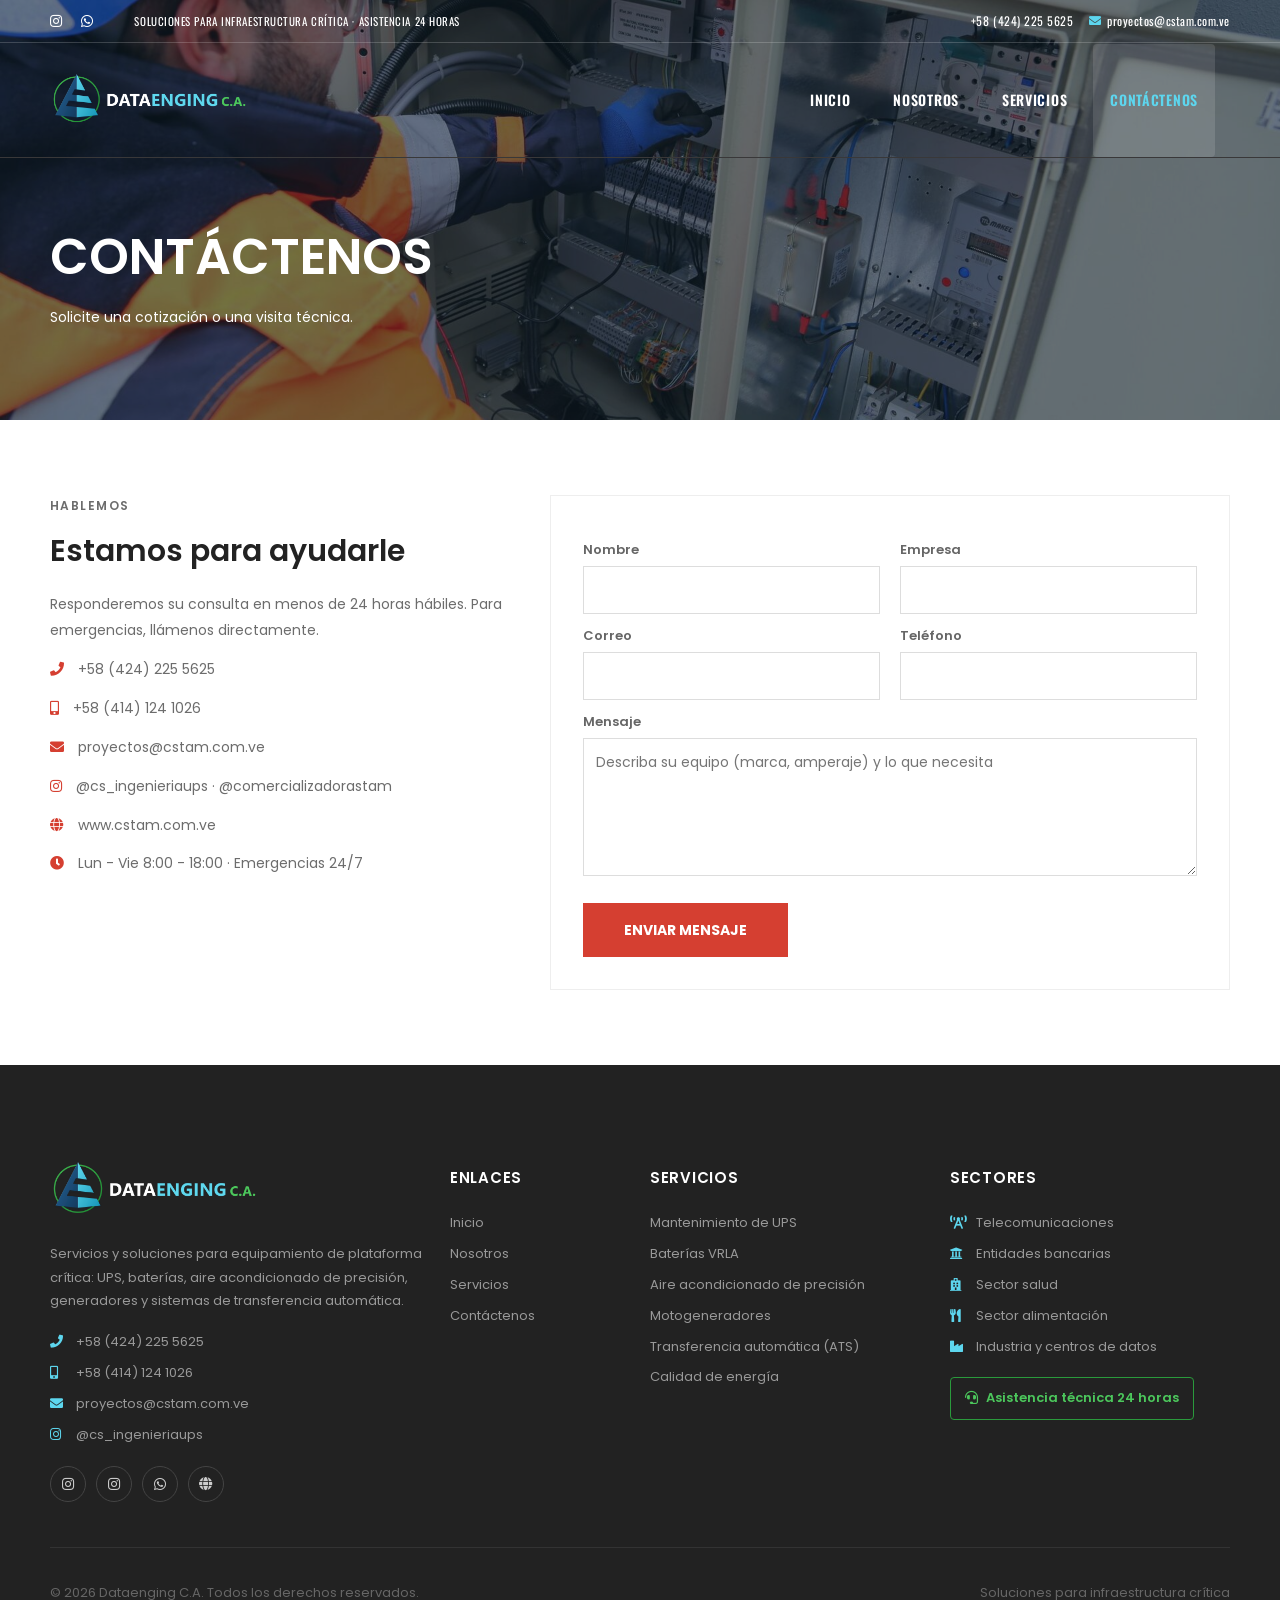
==== commit 1a25c38c: "update" ====
--- a/contactenos.html
+++ b/contactenos.html
@@ -5,9 +5,9 @@
     <meta charset="UTF-8">
     <meta name="viewport" content="width=device-width, initial-scale=1.0, minimum-scale=1.0">
 
-    <title>Contáctenos | Servicios para Interruptores de Transferencia Automática</title>
+    <title>Contáctenos | Dataenging C.A. - Soluciones para plataforma crítica</title>
 
-    <meta name="description" content="Venta, instalación, mantenimiento y reparación de interruptores de transferencia automática (ATS).">
+    <meta name="description" content="Servicios y soluciones para UPS, baterías, aire acondicionado de precisión, motogeneradores e interruptores de transferencia automática.">
 
     <link rel="icon" type="image/png" sizes="32x32" href="images/favicon.png">
     <link rel="icon" type="image/png" sizes="192x192" href="images/favicon-192.png">
@@ -42,15 +42,14 @@
                 <div class="container">
                     <div class="header-left">
                         <div class="social-links inline-links">
-                            <a href="#" title="Facebook" class="social-link social-facebook fab fa-facebook-f"></a>
-                            <a href="#" title="LinkedIn" class="social-link social-linkedin fab fa-linkedin-in"></a>
-                            <a href="#" title="Instagram" class="social-link social-instagram fab fa-instagram"></a>
+                            <a href="https://www.instagram.com/cs_ingenieriaups/" target="_blank" rel="noopener" title="Instagram @cs_ingenieriaups" class="social-link social-instagram fab fa-instagram"></a>
+                            <a href="https://wa.me/584242255625" target="_blank" rel="noopener" title="WhatsApp" class="social-link fab fa-whatsapp"></a>
                         </div>
-                        <p class="welcome-msg text-uppercase">Servicios para interruptores de transferencia automática</p>
+                        <p class="welcome-msg text-uppercase">Soluciones para infraestructura crítica · Asistencia 24 horas</p>
                     </div>
                     <div class="header-right">
-                        <a class="call" href="tel:+51999999999"><i class="fas fa-phone-alt"></i> +51 999 999 999</a>
-                        <a class="mail" href="mailto:contacto@ejemplo.com"><i class="fas fa-envelope"></i> contacto@ejemplo.com</a>
+                        <a class="call" href="tel:+584242255625"><i class="fas fa-phone-alt"></i> +58 (424) 225 5625</a>
+                        <a class="mail" href="mailto:proyectos@cstam.com.ve"><i class="fas fa-envelope"></i> proyectos@cstam.com.ve</a>
                     </div>
                 </div>
             </div>
@@ -90,9 +89,11 @@
                         <p class="section-subtitle text-uppercase">Hablemos</p>
                         <h2>Estamos para ayudarle</h2>
                         <p>Responderemos su consulta en menos de 24 horas hábiles. Para emergencias, llámenos directamente.</p>
-                        <p><i class="fas fa-map-marker-alt text-primary mr-2"></i> Av. Ejemplo 123, Lima, Perú</p>
-                        <p><i class="fas fa-phone text-primary mr-2"></i> +51 999 999 999</p>
-                        <p><i class="fas fa-envelope text-primary mr-2"></i> contacto@ejemplo.com</p>
+                        <p><i class="fas fa-phone text-primary mr-2"></i> <a href="tel:+584242255625">+58 (424) 225 5625</a></p>
+                        <p><i class="fas fa-mobile-alt text-primary mr-2"></i> <a href="tel:+584141241026">+58 (414) 124 1026</a></p>
+                        <p><i class="fas fa-envelope text-primary mr-2"></i> <a href="mailto:proyectos@cstam.com.ve">proyectos@cstam.com.ve</a></p>
+                        <p><i class="fab fa-instagram text-primary mr-2"></i> <a href="https://www.instagram.com/cs_ingenieriaups/" target="_blank" rel="noopener">@cs_ingenieriaups</a> · <a href="https://www.instagram.com/comercializadorastam/" target="_blank" rel="noopener">@comercializadorastam</a></p>
+                        <p><i class="fas fa-globe text-primary mr-2"></i> <a href="https://www.cstam.com.ve" target="_blank" rel="noopener">www.cstam.com.ve</a></p>
                         <p><i class="fas fa-clock text-primary mr-2"></i> Lun - Vie 8:00 - 18:00 · Emergencias 24/7</p>
                     </div>
                     <div class="col-lg-7">
@@ -117,25 +118,61 @@
         <footer class="footer footer-simple">
             <div class="container">
                 <div class="footer-middle">
-                    <div class="row align-items-center">
-                        <div class="col-md-5">
+                    <div class="row">
+                        <div class="col-lg-4 col-md-6 mb-6 mb-lg-0">
                             <a href="index.html" class="logo-footer">
                                 <img src="images/logo-footer.png" alt="Dataenging C.A." width="210" height="56" />
                             </a>
+                            <p class="footer-about">Servicios y soluciones para equipamiento de plataforma crítica: UPS, baterías, aire acondicionado de precisión, generadores y sistemas de transferencia automática.</p>
+                            <ul class="footer-contact">
+                                <li><i class="fas fa-phone"></i><a href="tel:+584242255625">+58 (424) 225 5625</a></li>
+                                <li><i class="fas fa-mobile-alt"></i><a href="tel:+584141241026">+58 (414) 124 1026</a></li>
+                                <li><i class="fas fa-envelope"></i><a href="mailto:proyectos@cstam.com.ve">proyectos@cstam.com.ve</a></li>
+                                <li><i class="fab fa-instagram"></i><a href="https://www.instagram.com/cs_ingenieriaups/" target="_blank" rel="noopener">@cs_ingenieriaups</a></li>
+                            </ul>
+                            <div class="footer-social">
+                                <a href="https://www.instagram.com/cs_ingenieriaups/" target="_blank" rel="noopener" title="Instagram @cs_ingenieriaups" class="fab fa-instagram"></a>
+                                <a href="https://www.instagram.com/comercializadorastam/" target="_blank" rel="noopener" title="Instagram @comercializadorastam" class="fab fa-instagram"></a>
+                                <a href="https://wa.me/584242255625" target="_blank" rel="noopener" title="WhatsApp" class="fab fa-whatsapp"></a>
+                                <a href="https://www.cstam.com.ve" target="_blank" rel="noopener" title="www.cstam.com.ve" class="fas fa-globe"></a>
+                            </div>
                         </div>
-                        <div class="col-md-7">
-                            <nav class="footer-nav">
-                                <a href="index.html">Inicio</a>
-                                <a href="nosotros.html">Nosotros</a>
-                                <a href="servicios.html">Servicios</a>
-                                <a href="contactenos.html">Contáctenos</a>
-                            </nav>
+                        <div class="col-lg-2 col-md-6 mb-6 mb-lg-0">
+                            <h4 class="widget-title">Enlaces</h4>
+                            <ul class="footer-links">
+                                <li><a href="index.html">Inicio</a></li>
+                                <li><a href="nosotros.html">Nosotros</a></li>
+                                <li><a href="servicios.html">Servicios</a></li>
+                                <li><a href="contactenos.html">Contáctenos</a></li>
+                            </ul>
+                        </div>
+                        <div class="col-lg-3 col-md-6 mb-6 mb-md-0">
+                            <h4 class="widget-title">Servicios</h4>
+                            <ul class="footer-links">
+                                <li><a href="servicios.html">Mantenimiento de UPS</a></li>
+                                <li><a href="servicios.html">Baterías VRLA</a></li>
+                                <li><a href="servicios.html">Aire acondicionado de precisión</a></li>
+                                <li><a href="servicios.html">Motogeneradores</a></li>
+                                <li><a href="servicios.html">Transferencia automática (ATS)</a></li>
+                                <li><a href="servicios.html">Calidad de energía</a></li>
+                            </ul>
+                        </div>
+                        <div class="col-lg-3 col-md-6">
+                            <h4 class="widget-title">Sectores</h4>
+                            <ul class="footer-links footer-sectors">
+                                <li><i class="fas fa-broadcast-tower"></i>Telecomunicaciones</li>
+                                <li><i class="fas fa-university"></i>Entidades bancarias</li>
+                                <li><i class="fas fa-hospital"></i>Sector salud</li>
+                                <li><i class="fas fa-utensils"></i>Sector alimentación</li>
+                                <li><i class="fas fa-industry"></i>Industria y centros de datos</li>
+                            </ul>
+                            <p class="footer-badge"><i class="fas fa-headset"></i>Asistencia técnica 24 horas</p>
                         </div>
                     </div>
                 </div>
                 <div class="footer-bottom">
-                    <p>&copy; 2026 Dataenging C.A.. Todos los derechos reservados.</p>
-                    <p>Tel: +51 999 999 999 · contacto@ejemplo.com</p>
+                    <p>&copy; 2026 Dataenging C.A. Todos los derechos reservados.</p>
+                    <p>Soluciones para infraestructura crítica</p>
                 </div>
             </div>
         </footer>
--- a/css/site.css
+++ b/css/site.css
@@ -16,7 +16,7 @@
 .header .main-nav .menu > li > a { color: #fff; }
 .header .main-nav .menu > li > a { border-radius: 4px; transition: background-color .25s, color .25s; }
 .header .main-nav .menu > li.active > a, .header .main-nav .menu > li:hover > a { color: #5dd6ee; background-color: rgba(255, 255, 255, .12); }
-.intro-slider .banner { min-height: 760px; background-position: center; background-size: cover; }
+.intro-slider .banner { height: 100vh; min-height: 560px; background-position: center; background-size: cover; }
 .intro-slider .banner-content { padding-top: 100px; }
 .intro-slider .banner:before, .banner-cta:before { position: absolute; inset: 0; background: rgba(12, 27, 39, .52); content: ''; }
 .intro-slider .banner-content { z-index: 1; width: min(1050px, 88%); }
@@ -76,7 +76,6 @@
     .header-top .welcome-msg, .header-top .mail { display: none; }
     .intro-slider .banner-content, .subpage-hero { padding-top: 170px; }
     .header .menu { justify-content: center; }
-    .intro-slider .banner { min-height: 560px; }
 }
 @media (max-width: 575px) {
     .header .header-middle > .container { padding-top: 10px; }
@@ -84,7 +83,7 @@
     .header .main-nav, .header .menu { width: 100%; }
     .header .menu { justify-content: space-between; gap: 0; }
     .header .menu > li > a { padding: 14px 8px; font-size: 12px; }
-    .intro-slider .banner { min-height: 500px; }
+    .intro-slider .banner { min-height: 520px; }
     .intro-slider .banner-title { font-size: 34px; }
     .intro-slider .banner-content p:not(.banner-subtitle) { font-size: 14px; }
     .service-tile > img { height: 210px; }
@@ -93,3 +92,34 @@
     .subpage-hero { min-height: 360px; }
     .contact-form { padding: 22px; }
 }
+.service-list { margin: 15px 0 0; padding: 0; list-style: none; }
+.service-list li { position: relative; padding-left: 20px; margin-bottom: 8px; color: #6c6c6c; font-size: 13px; line-height: 1.7; }
+.service-list li:before { position: absolute; top: 0; left: 0; color: #d49a17; font-family: 'Font Awesome 5 Free'; font-weight: 900; content: '\f00c'; font-size: 11px; }
+.service-detail-lead { margin-bottom: 0; color: #1aa3c4 !important; font-size: 12px !important; font-weight: 600; text-transform: uppercase; letter-spacing: .05em; }
+.clients-section { padding: 70px 0 80px; background: #f6f8fa; }
+.client-logo { display: flex; align-items: center; justify-content: center; height: 110px; padding: 10px; border: 1px solid #eceff2; background: #fff; }
+.client-logo img { width: auto !important; max-width: 100%; max-height: 90px; object-fit: contain; filter: grayscale(1); opacity: .7; transition: filter .3s, opacity .3s; }
+.client-logo:hover img { filter: none; opacity: 1; }
+.footer-simple .footer-middle { padding: 60px 0 45px; }
+.footer .logo-footer { display: inline-block; margin-bottom: 18px; }
+.footer-about { color: #999; font-size: 13px; line-height: 1.8; }
+.footer-contact, .footer-links { margin: 0; padding: 0; list-style: none; }
+.footer-contact li, .footer-links li { margin-bottom: 10px; color: #999; font-size: 13px; }
+.footer-contact i, .footer-sectors i { width: 18px; margin-right: 8px; color: #5dd6ee; }
+.footer-contact a, .footer-links a { color: #999; transition: color .2s; }
+.footer-contact a:hover, .footer-links a:hover { color: #5dd6ee; }
+.footer .widget-title { margin-bottom: 20px; color: #fff; font-size: 15px; text-transform: uppercase; letter-spacing: .05em; }
+.footer-social { display: flex; gap: 10px; margin-top: 20px; }
+.footer-social a { display: flex; align-items: center; justify-content: center; width: 36px; height: 36px; border: 1px solid #444; border-radius: 50%; color: #ccc; font-size: 14px; transition: background-color .2s, border-color .2s, color .2s; }
+.footer-social a:hover { border-color: #1aa3c4; background: #1aa3c4; color: #fff; }
+.footer-badge { display: inline-block; white-space: nowrap; margin-top: 10px; padding: 8px 14px; border: 1px solid #2a9a3c; border-radius: 4px; color: #4cc75c; font-size: 12px; font-weight: 600; }
+.footer-badge i { margin-right: 8px; }
+.cert-list { margin: 0; padding: 0; list-style: none; }
+.cert-list li { display: flex; align-items: flex-start; gap: 18px; padding: 18px 0; border-bottom: 1px solid #eee; }
+.cert-list li:last-child { border-bottom: 0; }
+.cert-list i { flex: 0 0 44px; height: 44px; display: flex; align-items: center; justify-content: center; border-radius: 50%; background: #eaf7fb; color: #1aa3c4; font-size: 17px; }
+.cert-list strong { display: block; color: #222; font-size: 15px; }
+.cert-list span { color: #888; font-size: 13px; }
+.gallery-grid img { width: 100%; height: 220px; object-fit: cover; transition: transform .3s, filter .3s; }
+.gallery-grid img:hover { transform: scale(1.03); filter: brightness(1.08); }
+@media (max-width: 575px) { .gallery-grid img { height: 150px; } }
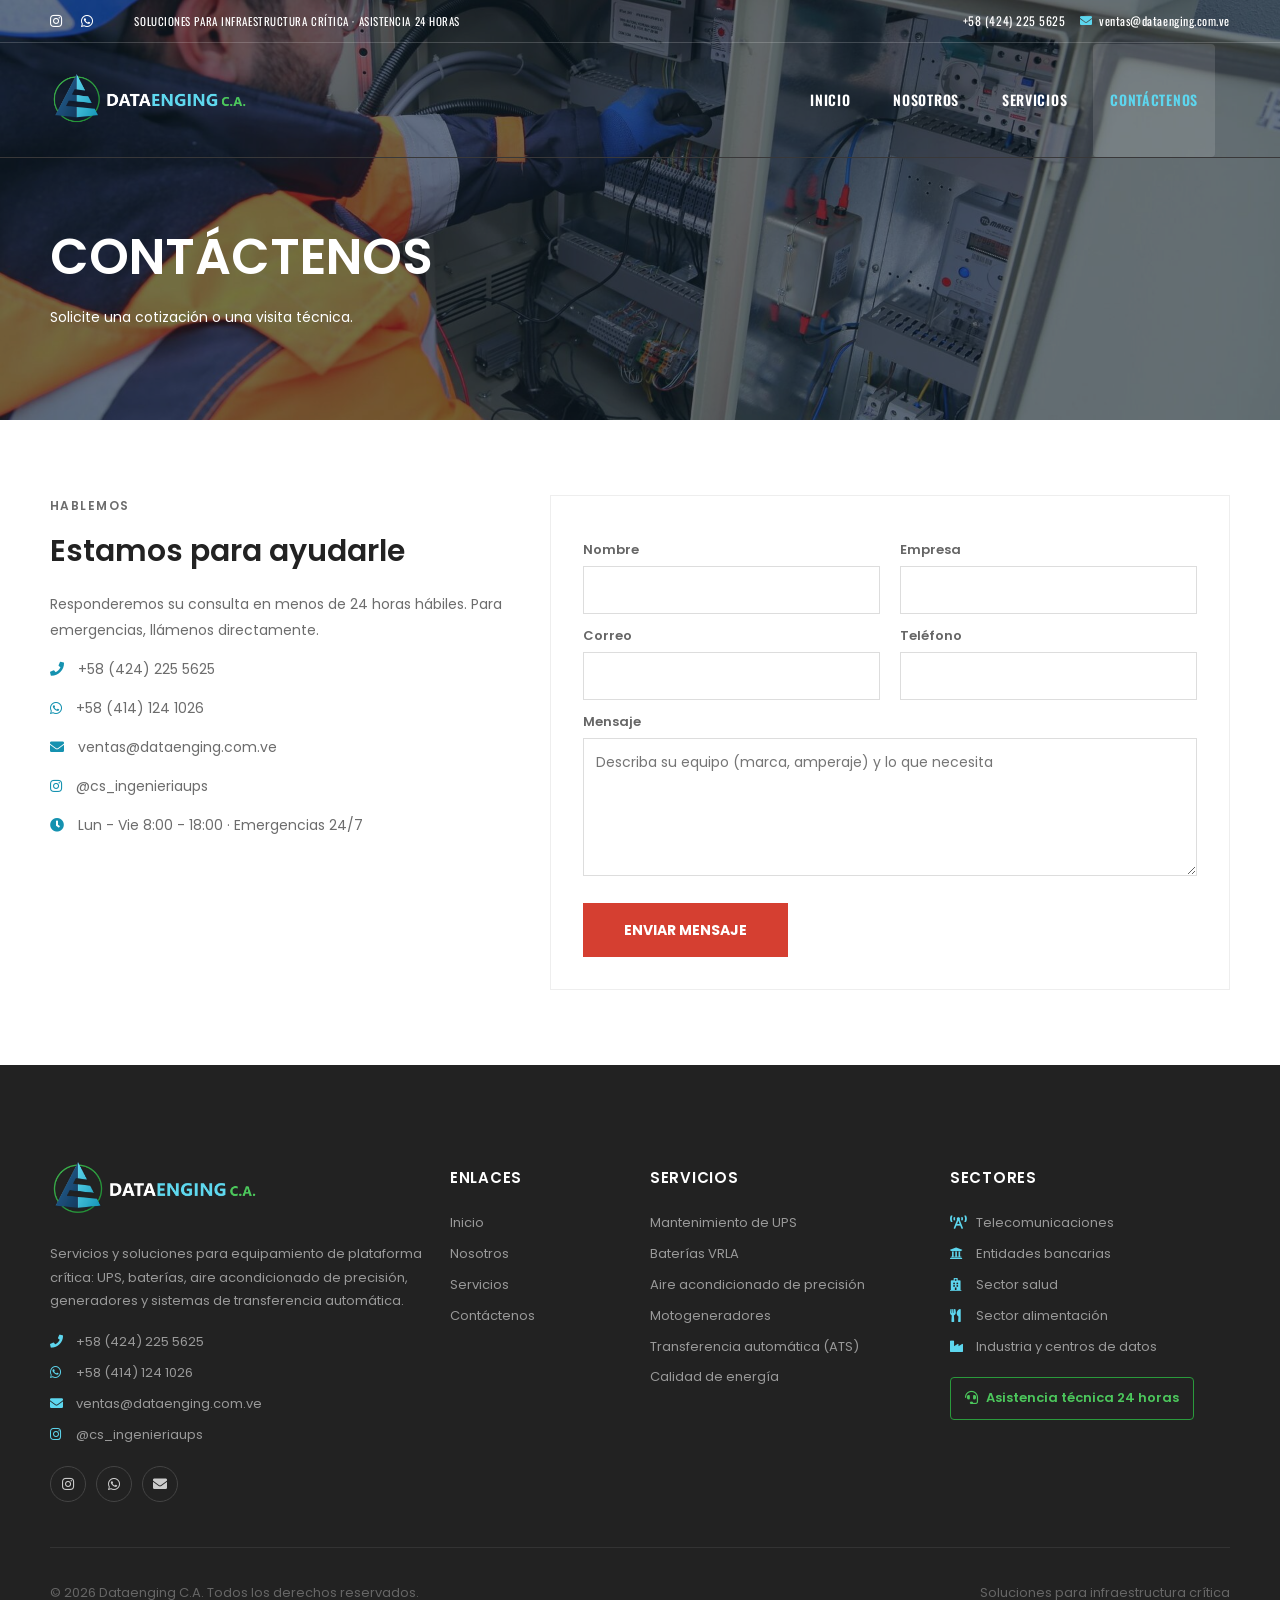
==== commit d678cae3: "update" ====
--- a/contactenos.html
+++ b/contactenos.html
@@ -43,13 +43,13 @@
                     <div class="header-left">
                         <div class="social-links inline-links">
                             <a href="https://www.instagram.com/cs_ingenieriaups/" target="_blank" rel="noopener" title="Instagram @cs_ingenieriaups" class="social-link social-instagram fab fa-instagram"></a>
-                            <a href="https://wa.me/584242255625" target="_blank" rel="noopener" title="WhatsApp" class="social-link fab fa-whatsapp"></a>
+                            <a href="https://wa.me/584141241026" target="_blank" rel="noopener" title="WhatsApp" class="social-link fab fa-whatsapp"></a>
                         </div>
                         <p class="welcome-msg text-uppercase">Soluciones para infraestructura crítica · Asistencia 24 horas</p>
                     </div>
                     <div class="header-right">
                         <a class="call" href="tel:+584242255625"><i class="fas fa-phone-alt"></i> +58 (424) 225 5625</a>
-                        <a class="mail" href="mailto:proyectos@cstam.com.ve"><i class="fas fa-envelope"></i> proyectos@cstam.com.ve</a>
+                        <a class="mail" href="mailto:ventas@dataenging.com.ve"><i class="fas fa-envelope"></i> ventas@dataenging.com.ve</a>
                     </div>
                 </div>
             </div>
@@ -90,10 +90,9 @@
                         <h2>Estamos para ayudarle</h2>
                         <p>Responderemos su consulta en menos de 24 horas hábiles. Para emergencias, llámenos directamente.</p>
                         <p><i class="fas fa-phone text-primary mr-2"></i> <a href="tel:+584242255625">+58 (424) 225 5625</a></p>
-                        <p><i class="fas fa-mobile-alt text-primary mr-2"></i> <a href="tel:+584141241026">+58 (414) 124 1026</a></p>
-                        <p><i class="fas fa-envelope text-primary mr-2"></i> <a href="mailto:proyectos@cstam.com.ve">proyectos@cstam.com.ve</a></p>
-                        <p><i class="fab fa-instagram text-primary mr-2"></i> <a href="https://www.instagram.com/cs_ingenieriaups/" target="_blank" rel="noopener">@cs_ingenieriaups</a> · <a href="https://www.instagram.com/comercializadorastam/" target="_blank" rel="noopener">@comercializadorastam</a></p>
-                        <p><i class="fas fa-globe text-primary mr-2"></i> <a href="https://www.cstam.com.ve" target="_blank" rel="noopener">www.cstam.com.ve</a></p>
+                        <p><i class="fab fa-whatsapp text-primary mr-2"></i> <a href="https://wa.me/584141241026" target="_blank" rel="noopener">+58 (414) 124 1026</a></p>
+                        <p><i class="fas fa-envelope text-primary mr-2"></i> <a href="mailto:ventas@dataenging.com.ve">ventas@dataenging.com.ve</a></p>
+                        <p><i class="fab fa-instagram text-primary mr-2"></i> <a href="https://www.instagram.com/cs_ingenieriaups/" target="_blank" rel="noopener">@cs_ingenieriaups</a></p>
                         <p><i class="fas fa-clock text-primary mr-2"></i> Lun - Vie 8:00 - 18:00 · Emergencias 24/7</p>
                     </div>
                     <div class="col-lg-7">
@@ -126,15 +125,14 @@
                             <p class="footer-about">Servicios y soluciones para equipamiento de plataforma crítica: UPS, baterías, aire acondicionado de precisión, generadores y sistemas de transferencia automática.</p>
                             <ul class="footer-contact">
                                 <li><i class="fas fa-phone"></i><a href="tel:+584242255625">+58 (424) 225 5625</a></li>
-                                <li><i class="fas fa-mobile-alt"></i><a href="tel:+584141241026">+58 (414) 124 1026</a></li>
-                                <li><i class="fas fa-envelope"></i><a href="mailto:proyectos@cstam.com.ve">proyectos@cstam.com.ve</a></li>
+                                <li><i class="fab fa-whatsapp"></i><a href="https://wa.me/584141241026" target="_blank" rel="noopener">+58 (414) 124 1026</a></li>
+                                <li><i class="fas fa-envelope"></i><a href="mailto:ventas@dataenging.com.ve">ventas@dataenging.com.ve</a></li>
                                 <li><i class="fab fa-instagram"></i><a href="https://www.instagram.com/cs_ingenieriaups/" target="_blank" rel="noopener">@cs_ingenieriaups</a></li>
                             </ul>
                             <div class="footer-social">
                                 <a href="https://www.instagram.com/cs_ingenieriaups/" target="_blank" rel="noopener" title="Instagram @cs_ingenieriaups" class="fab fa-instagram"></a>
-                                <a href="https://www.instagram.com/comercializadorastam/" target="_blank" rel="noopener" title="Instagram @comercializadorastam" class="fab fa-instagram"></a>
-                                <a href="https://wa.me/584242255625" target="_blank" rel="noopener" title="WhatsApp" class="fab fa-whatsapp"></a>
-                                <a href="https://www.cstam.com.ve" target="_blank" rel="noopener" title="www.cstam.com.ve" class="fas fa-globe"></a>
+                                <a href="https://wa.me/584141241026" target="_blank" rel="noopener" title="WhatsApp" class="fab fa-whatsapp"></a>
+                                <a href="mailto:ventas@dataenging.com.ve" title="Correo" class="fas fa-envelope"></a>
                             </div>
                         </div>
                         <div class="col-lg-2 col-md-6 mb-6 mb-lg-0">
--- a/css/site.css
+++ b/css/site.css
@@ -25,9 +25,9 @@
 .intro-slider .banner-subtitle, .banner-cta .section-subtitle { letter-spacing: .12em; }
 .intro-slider .banner-content p:not(.banner-subtitle) { font-size: 17px; }
 .intro-slider .owl-nav { z-index: 2; }
-.intro-slider .owl-dots { position: absolute; right: 0; bottom: 25px; left: 0; }
+.intro-slider .owl-dots { position: absolute; right: 0; bottom: 25px; left: 0; transform: none; text-align: center; }
 .icon-box-side { min-height: 90px; padding: 20px 12px; border-bottom: 1px solid #eee; }
-.icon-box-side > i { color: #d99b13; }
+.icon-box-side > i { color: #1592b0; }
 .icon-box-side .icon-box-title { margin-bottom: 4px; font-size: 16px; }
 .icon-box-side p { margin-bottom: 0; color: #777; font-size: 13px; }
 .section-subtitle { margin-bottom: 10px; color: #c28b12; font-size: 12px; font-weight: 600; letter-spacing: .12em; }
@@ -40,7 +40,7 @@
 .service-tile-content h3 { margin: 10px 0; font-size: 20px; }
 .service-tile-content p { min-height: 72px; color: #777; font-size: 13px; line-height: 1.8; }
 .service-tile-content a { font-size: 12px; font-weight: 600; }
-.service-tile-content a i { margin-left: 7px; color: #bd8500; }
+.service-tile-content a i { margin-left: 7px; color: #1592b0; }
 .banner-cta { position: relative; padding: 105px 0; background-position: center; background-size: cover; }
 .banner-cta .banner-content { position: relative; z-index: 1; }
 .banner-cta .banner-title { font-size: clamp(30px, 4vw, 48px); }
@@ -60,7 +60,7 @@
 .subpage-content h2 { font-size: 30px; }
 .subpage-content p { color: #6c6c6c; line-height: 1.85; }
 .subpage-card { height: 100%; padding: 30px; border: 1px solid #eee; }
-.subpage-card i { margin-bottom: 20px; color: #d49a17; font-size: 28px; }
+.subpage-card i { margin-bottom: 20px; color: #1592b0; font-size: 28px; }
 .subpage-card h3 { font-size: 18px; }
 .subpage-card p { margin-bottom: 0; font-size: 13px; }
 .contact-form { padding: 32px; border: 1px solid #eee; }
@@ -94,7 +94,7 @@
 }
 .service-list { margin: 15px 0 0; padding: 0; list-style: none; }
 .service-list li { position: relative; padding-left: 20px; margin-bottom: 8px; color: #6c6c6c; font-size: 13px; line-height: 1.7; }
-.service-list li:before { position: absolute; top: 0; left: 0; color: #d49a17; font-family: 'Font Awesome 5 Free'; font-weight: 900; content: '\f00c'; font-size: 11px; }
+.service-list li:before { position: absolute; top: 0; left: 0; color: #1592b0; font-family: 'Font Awesome 5 Free'; font-weight: 900; content: '\f00c'; font-size: 11px; }
 .service-detail-lead { margin-bottom: 0; color: #1aa3c4 !important; font-size: 12px !important; font-weight: 600; text-transform: uppercase; letter-spacing: .05em; }
 .clients-section { padding: 70px 0 80px; background: #f6f8fa; }
 .client-logo { display: flex; align-items: center; justify-content: center; height: 110px; padding: 10px; border: 1px solid #eceff2; background: #fff; }
@@ -117,9 +117,10 @@
 .cert-list { margin: 0; padding: 0; list-style: none; }
 .cert-list li { display: flex; align-items: flex-start; gap: 18px; padding: 18px 0; border-bottom: 1px solid #eee; }
 .cert-list li:last-child { border-bottom: 0; }
-.cert-list i { flex: 0 0 44px; height: 44px; display: flex; align-items: center; justify-content: center; border-radius: 50%; background: #eaf7fb; color: #1aa3c4; font-size: 17px; }
+.cert-list i { flex: 0 0 44px; height: 44px; display: flex; align-items: center; justify-content: center; border-radius: 50%; background: #eaf7fb; color: #1592b0; font-size: 17px; }
 .cert-list strong { display: block; color: #222; font-size: 15px; }
 .cert-list span { color: #888; font-size: 13px; }
 .gallery-grid img { width: 100%; height: 220px; object-fit: cover; transition: transform .3s, filter .3s; }
 .gallery-grid img:hover { transform: scale(1.03); filter: brightness(1.08); }
 @media (max-width: 575px) { .gallery-grid img { height: 150px; } }
+.contact-info i.text-primary { color: #1592b0 !important; }
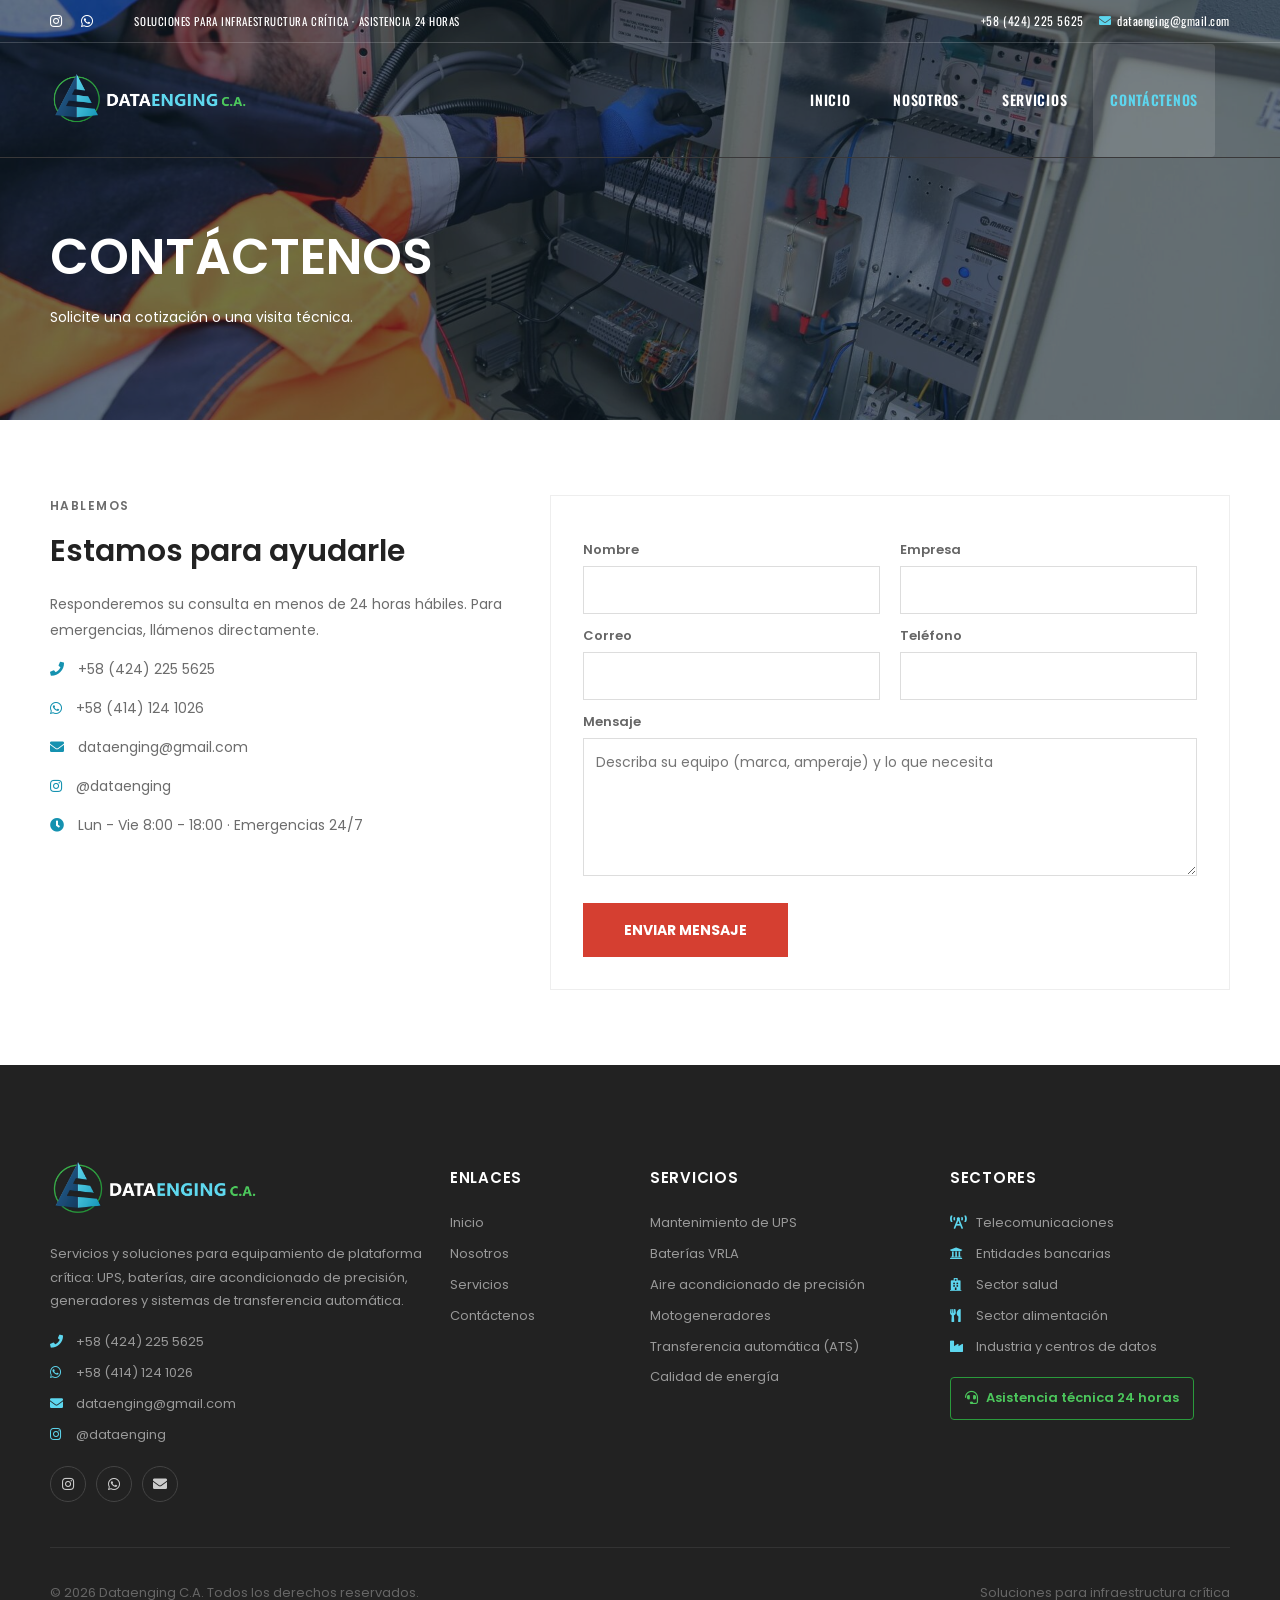
==== commit 7a5fcf19: "update" ====
--- a/contactenos.html
+++ b/contactenos.html
@@ -42,14 +42,14 @@
                 <div class="container">
                     <div class="header-left">
                         <div class="social-links inline-links">
-                            <a href="https://www.instagram.com/cs_ingenieriaups/" target="_blank" rel="noopener" title="Instagram @cs_ingenieriaups" class="social-link social-instagram fab fa-instagram"></a>
+                            <a href="https://www.instagram.com/dataenging/" target="_blank" rel="noopener" title="Instagram @dataenging" class="social-link social-instagram fab fa-instagram"></a>
                             <a href="https://wa.me/584141241026" target="_blank" rel="noopener" title="WhatsApp" class="social-link fab fa-whatsapp"></a>
                         </div>
                         <p class="welcome-msg text-uppercase">Soluciones para infraestructura crítica · Asistencia 24 horas</p>
                     </div>
                     <div class="header-right">
                         <a class="call" href="tel:+584242255625"><i class="fas fa-phone-alt"></i> +58 (424) 225 5625</a>
-                        <a class="mail" href="mailto:ventas@dataenging.com.ve"><i class="fas fa-envelope"></i> ventas@dataenging.com.ve</a>
+                        <a class="mail" href="mailto:dataenging@gmail.com"><i class="fas fa-envelope"></i> dataenging@gmail.com</a>
                     </div>
                 </div>
             </div>
@@ -91,8 +91,8 @@
                         <p>Responderemos su consulta en menos de 24 horas hábiles. Para emergencias, llámenos directamente.</p>
                         <p><i class="fas fa-phone text-primary mr-2"></i> <a href="tel:+584242255625">+58 (424) 225 5625</a></p>
                         <p><i class="fab fa-whatsapp text-primary mr-2"></i> <a href="https://wa.me/584141241026" target="_blank" rel="noopener">+58 (414) 124 1026</a></p>
-                        <p><i class="fas fa-envelope text-primary mr-2"></i> <a href="mailto:ventas@dataenging.com.ve">ventas@dataenging.com.ve</a></p>
-                        <p><i class="fab fa-instagram text-primary mr-2"></i> <a href="https://www.instagram.com/cs_ingenieriaups/" target="_blank" rel="noopener">@cs_ingenieriaups</a></p>
+                        <p><i class="fas fa-envelope text-primary mr-2"></i> <a href="mailto:dataenging@gmail.com">dataenging@gmail.com</a></p>
+                        <p><i class="fab fa-instagram text-primary mr-2"></i> <a href="https://www.instagram.com/dataenging/" target="_blank" rel="noopener">@dataenging</a></p>
                         <p><i class="fas fa-clock text-primary mr-2"></i> Lun - Vie 8:00 - 18:00 · Emergencias 24/7</p>
                     </div>
                     <div class="col-lg-7">
@@ -126,13 +126,13 @@
                             <ul class="footer-contact">
                                 <li><i class="fas fa-phone"></i><a href="tel:+584242255625">+58 (424) 225 5625</a></li>
                                 <li><i class="fab fa-whatsapp"></i><a href="https://wa.me/584141241026" target="_blank" rel="noopener">+58 (414) 124 1026</a></li>
-                                <li><i class="fas fa-envelope"></i><a href="mailto:ventas@dataenging.com.ve">ventas@dataenging.com.ve</a></li>
-                                <li><i class="fab fa-instagram"></i><a href="https://www.instagram.com/cs_ingenieriaups/" target="_blank" rel="noopener">@cs_ingenieriaups</a></li>
+                                <li><i class="fas fa-envelope"></i><a href="mailto:dataenging@gmail.com">dataenging@gmail.com</a></li>
+                                <li><i class="fab fa-instagram"></i><a href="https://www.instagram.com/dataenging/" target="_blank" rel="noopener">@dataenging</a></li>
                             </ul>
                             <div class="footer-social">
-                                <a href="https://www.instagram.com/cs_ingenieriaups/" target="_blank" rel="noopener" title="Instagram @cs_ingenieriaups" class="fab fa-instagram"></a>
+                                <a href="https://www.instagram.com/dataenging/" target="_blank" rel="noopener" title="Instagram @dataenging" class="fab fa-instagram"></a>
                                 <a href="https://wa.me/584141241026" target="_blank" rel="noopener" title="WhatsApp" class="fab fa-whatsapp"></a>
-                                <a href="mailto:ventas@dataenging.com.ve" title="Correo" class="fas fa-envelope"></a>
+                                <a href="mailto:dataenging@gmail.com" title="Correo" class="fas fa-envelope"></a>
                             </div>
                         </div>
                         <div class="col-lg-2 col-md-6 mb-6 mb-lg-0">
